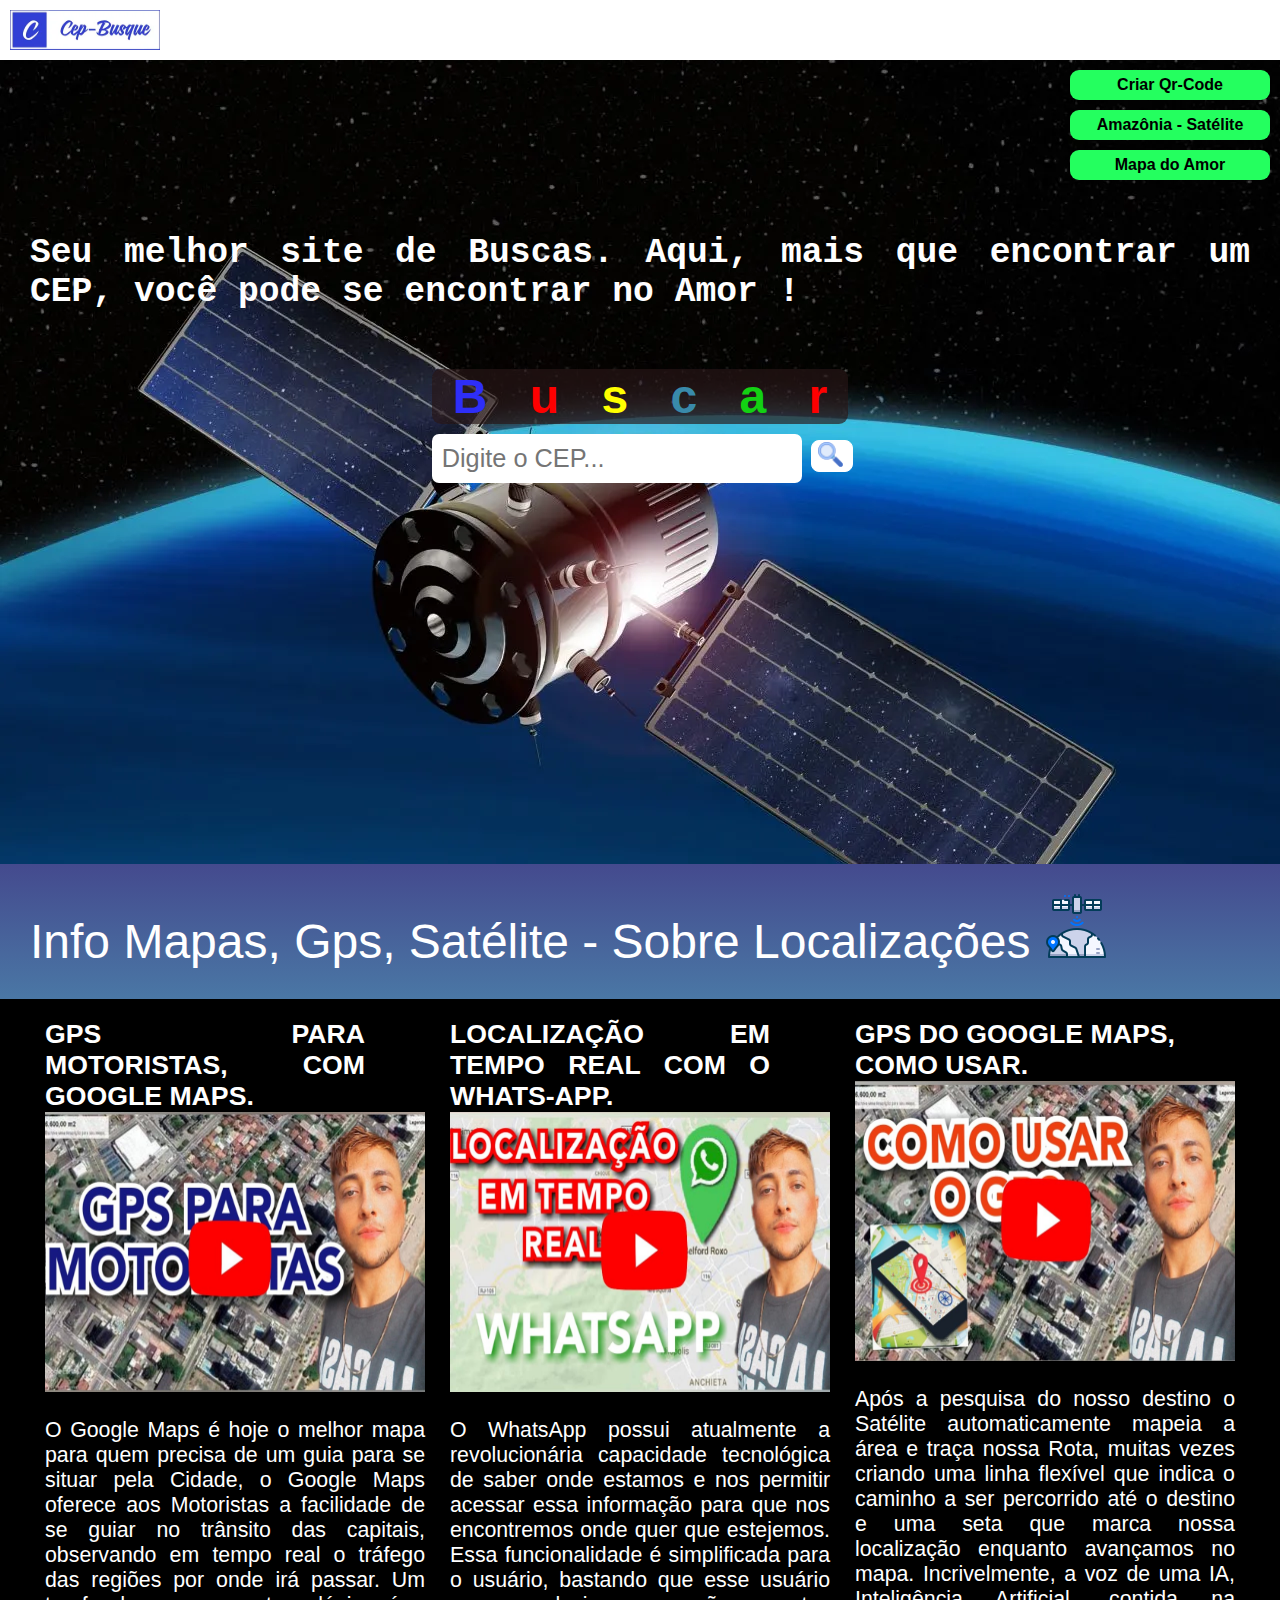
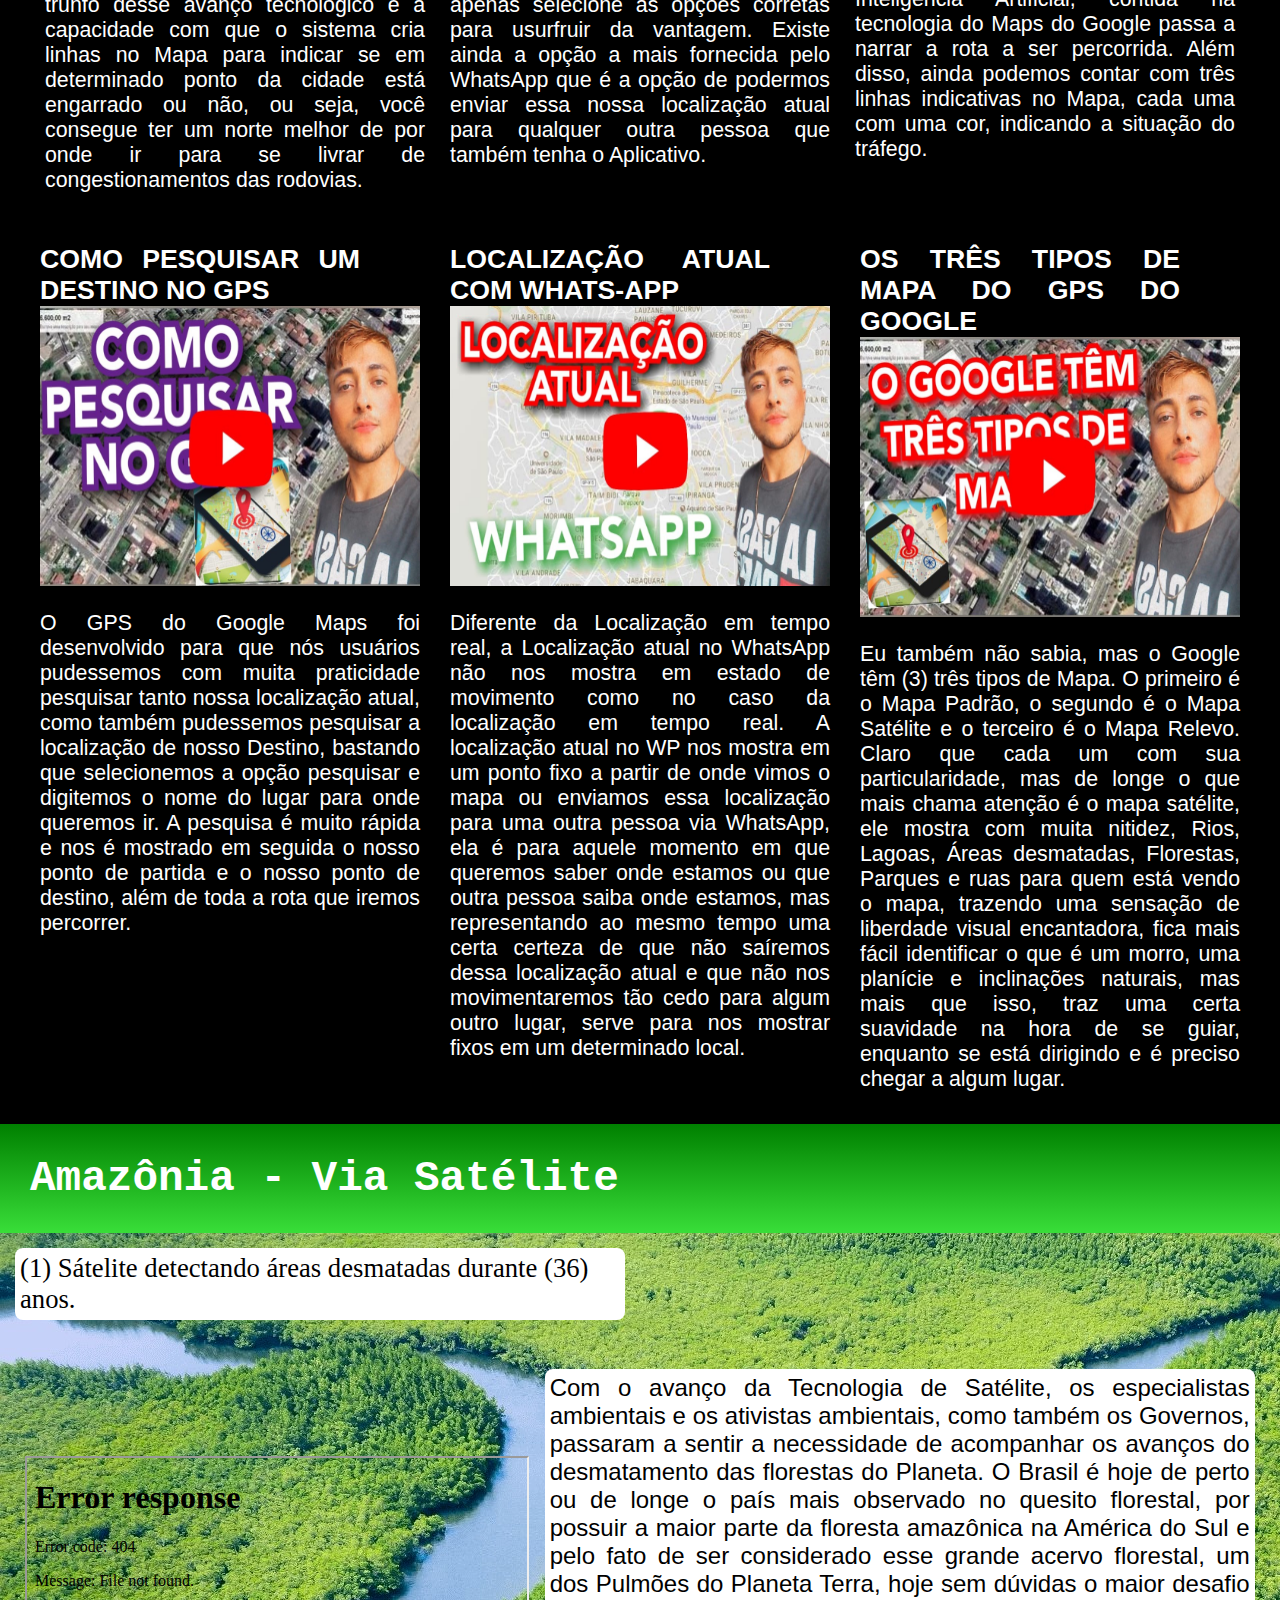
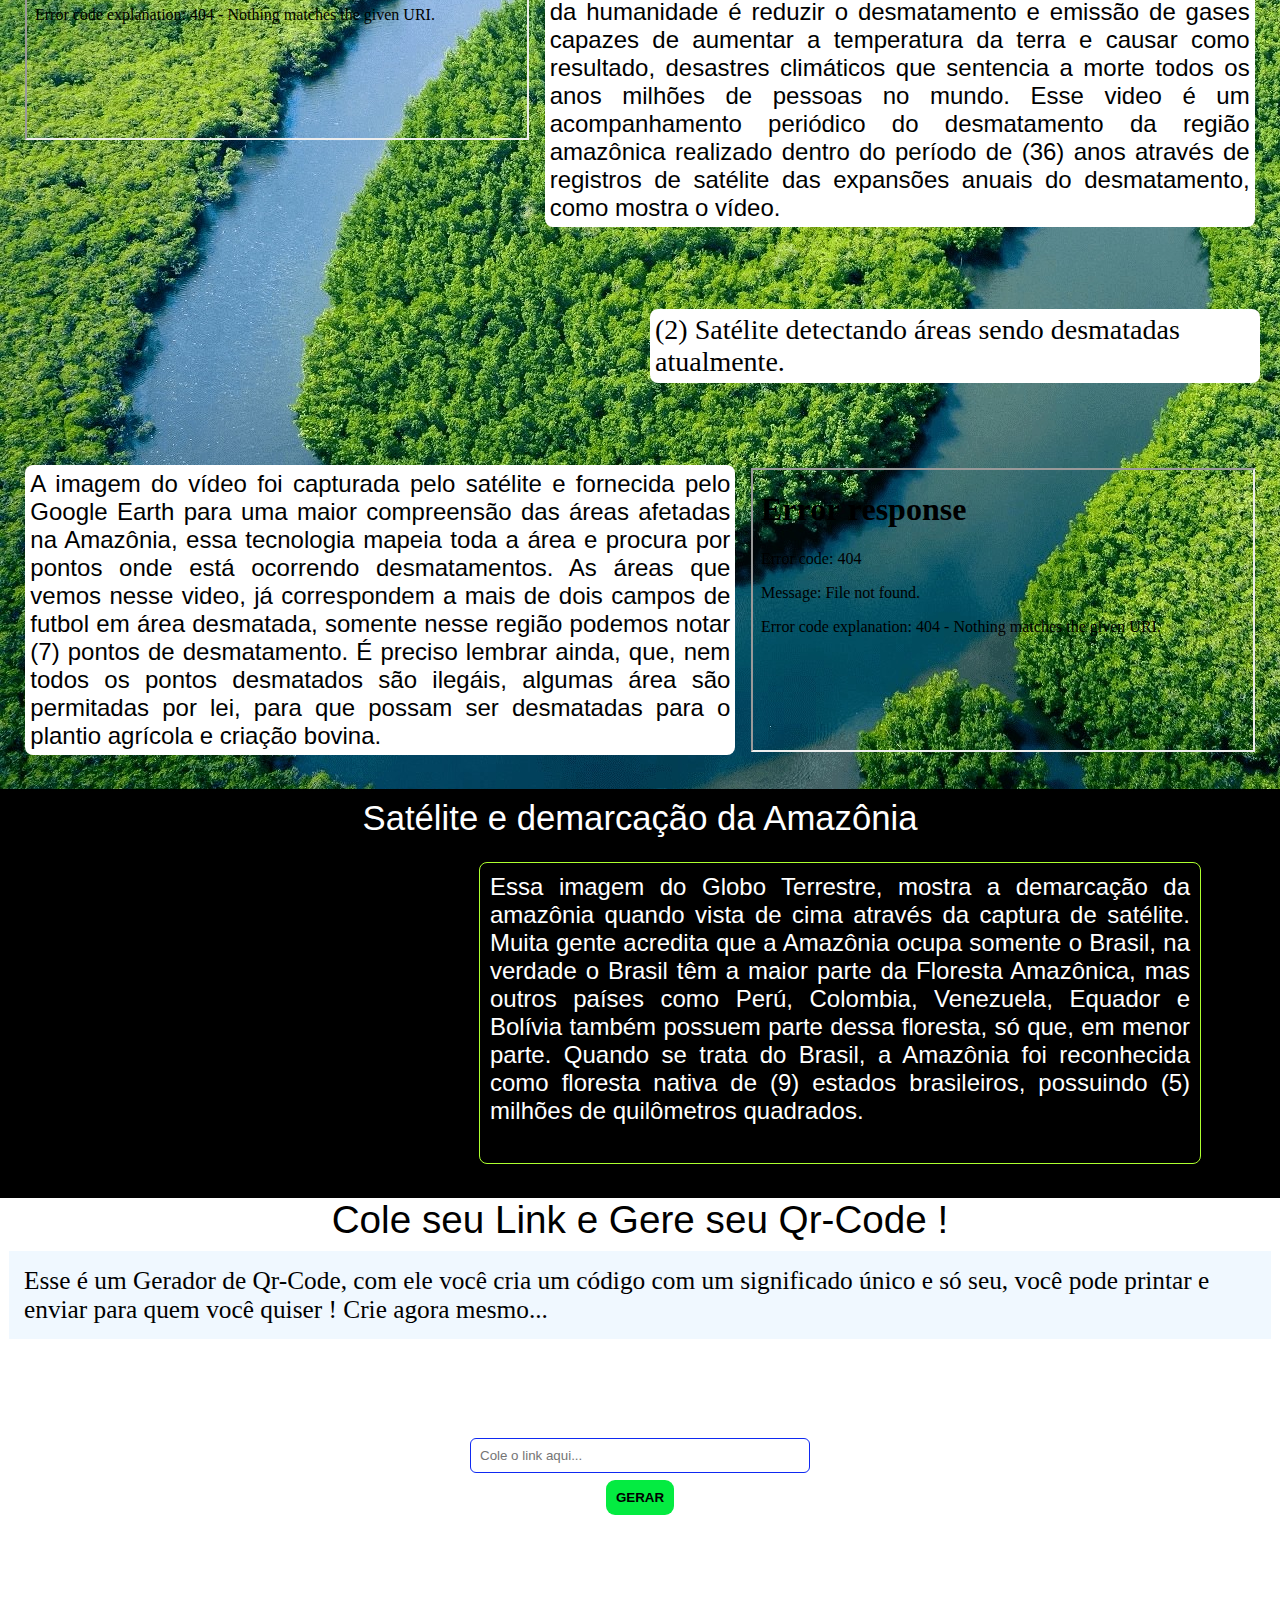
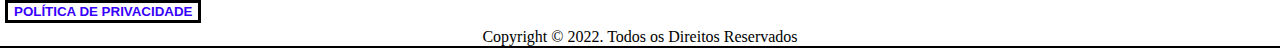
==== index.html @ 351b1d6e "commit recente" ====
<!DOCTYPE html>
<html lang="pt-BR">
<head>
    
    <meta charset="UTF-8">
    <meta http-equiv="X-UA-Compatible" content="IE=edge">
    <meta name="viewport" content="width=device-width, initial-scale=0.8">
    <link rel="stylesheet" href="./index.css">
    <title>CEP Busque | Seu Site de Buscas</title>
    <meta name="author" content="Isaque Esdras Costa" />
    <meta name="keywords" content="cep, busca cep, meu cep, amazonia, mapa, satelite, cep cidade, cep bairro, cep rua, amazonia legal, amazonia estados,  floresta amazonia, desmatamento amazonia, google earth, google maps, maps, ver cep" />
    <meta name="description" content="Mais que buscar um CEP, você pode ver áreas desmatadas da Amazônia, e até um Mapa do Amor, aqui, no melhor site de Buscas." />
    <meta name="google-site-verification" content="a8m2i7XI1zv32Q5fr5uvlLUE1ce-BG1KbUEJSp3taMA" />
    <style>
        body{
            background-image: url(./imagens/satelitemap.webp);
            padding: 0;
            margin: 0;
        }

        #article-amazonia{
            background-image: url(./imagens/amazonia.webp);
        }

    </style>

<script defer src="https://pagead2.googlesyndication.com/pagead/js/adsbygoogle.js?client=ca-pub-2440643530375744"
     crossorigin="anonymous"></script>
</head>
<body>

    
    <main id="mainPrincipal">

        
            <header id="header-pagCep"><img src="./imagens/slogan-titulo_1.webp" alt="" width="150px" height="40px"></header>
            
            

            <div id="but-criar-qr">
            <button id="but-criar-qrCode" onclick="pagQr()">Criar Qr-Code</button>
            </div>

            <div id="botao-amazonia">
                <button id="but-amazonia" onclick="butAmazonia()">Amazônia - Satélite</button>
            </div>

            <div id="mapa-do-amor">
                <button id="but-mapa-amor" onclick="mapadoamor()">Mapa do Amor</button>
            </div>

        <h1 id="tex-pag">
           Seu melhor site de Buscas. Aqui, mais que encontrar um CEP, você pode se encontrar no Amor !
        </h1>
            
        <article id="article-central">
            <section id="section-central">
   
            <div id="div-cepInput">
                <h2 id="buscar-cep"><b style="color: rgb(46, 46, 248);">B</b><b style="color: red;">u</b><b style="color: yellow;">s</b><b style="color: rgb(57, 138, 170);">c</b><b style="color: rgb(19, 209, 19);">a</b><b style="color: red;">r</b></h2>
                <input type="text" id="input-cep" placeholder="Digite o CEP...">
                <button id="but-input"> <img src="./imagens/search.png" alt="" width="25px" height="25px" loading="lazy">.</button>
            </div>
            </section>
        
        </article>
            
            <section id="section-informacoes">
            <div id="div-infoCep">

               
                
                <h3 id="logradouro" style="background-color: rgb(255, 255, 255); color: black; border-radius: 6px;"></h3>

                
                <h3 id="bairro" style="background-color: rgb(255, 255, 255); color: black; border-radius: 6px; "></h3>

                
                <h3 id="cidade" style="background-color: rgb(255, 255, 255); color: black; border-radius: 6px; "></h3>

                
                <h3 id="estado" style="background-color: rgb(255, 255, 255); color: black; border-radius: 6px;"></h3>

              
            </div>
        </section>

        
   
        <article id="article-videos">
            <header id="hearder-videos-article-videos">Info Mapas, Gps, Satélite - Sobre Localizações  <img src="./imagens/satelite.png" alt="" width="64px" height="64px" loading="lazy"></header>
            
            <section id="section-videos-parte-um">

                <div id="video-um">
                    <header style="color: white; font-size: 20pt; font-family: 'Franklin Gothic Medium', 'Arial Narrow', Arial, sans-serif; width: 320px; text-align: justify;"> <strong>GPS PARA MOTORISTAS, COM GOOGLE MAPS.</strong></header>
                    <img src="./imagens/imagemUm.webp" alt="" width="380px" height="280px" style="cursor: pointer;" id="imagem-video-um" onclick="videoUm()" loading="lazy">
                    <p id="text-video-um">O Google Maps é hoje o melhor mapa para quem precisa de um guia para se situar pela Cidade, o Google Maps
                    oferece aos Motoristas a facilidade de se guiar no trânsito das capitais, observando em tempo real o tráfego das regiões por onde irá passar. Um trunfo desse avanço tecnológico é a capacidade com que o sistema cria linhas no Mapa para indicar se em determinado ponto da cidade está engarrado ou não, ou seja,
                você consegue ter um norte melhor de por onde ir para se livrar de congestionamentos das rodovias. </p>
                </div>

                <div id="video-dois">
                    <header style="color: white; font-size: 20pt; font-family: 'Franklin Gothic Medium', 'Arial Narrow', Arial, sans-serif; width: 320px;  text-align: justify;" > <strong>LOCALIZAÇÃO EM TEMPO REAL COM O WHATS-APP.</strong></header>
                    <img src="./imagens/imagemDois.webp" alt="" width="380px" height="280px" style="cursor: pointer;" id="imagem-video-dois" onclick="videoDois()" loading="lazy" >
                    <p id="text-video-dois"> O WhatsApp possui atualmente a revolucionária capacidade tecnológica de saber onde estamos e nos permitir
                    acessar essa informação para que nos encontremos onde quer que estejemos. Essa funcionalidade é simplificada para o usuário, bastando que esse usuário apenas selecione as opções corretas para usurfruir da vantagem. Existe ainda a opção a mais fornecida pelo WhatsApp que é a opção de podermos enviar essa nossa localização atual para 
                    qualquer outra pessoa que também tenha o Aplicativo.</p>
                </div>

                <div id="video-tres">
                    <header style="color: white; font-size: 20pt; font-family: 'Franklin Gothic Medium', 'Arial Narrow', Arial, sans-serif; width: 320px;  text-align: justify;"> <strong>GPS DO GOOGLE MAPS, COMO USAR.</strong></header>
                    <img src="./imagens/imagemTres.webp" alt=""width="380px" height="280px" style="cursor: pointer;" id="imagem-video-tres" onclick="videoTres()" loading="lazy">
                    <p id="text-video-tres"> Após a pesquisa do nosso destino o Satélite automaticamente mapeia a área e traça nossa Rota, muitas vezes criando uma linha flexível
                         que indica o caminho a ser percorrido até o destino e uma seta que marca nossa localização enquanto avançamos no mapa. Incrivelmente, a voz de uma IA, Inteligência Artificial, contida na tecnologia do Maps do Google passa a narrar a rota a ser percorrida. Além disso, ainda podemos contar com três linhas
                         indicativas no Mapa, cada uma com uma cor, indicando a situação do tráfego. </p>
                </div>

            </section>

            <section id="section-videos-parte-dois">

                <div id="video-um-parte-dois">
                    <header style="color: white; font-size: 20pt; font-family: 'Franklin Gothic Medium', 'Arial Narrow', Arial, sans-serif; width: 320px;  text-align: justify;"> <strong>COMO PESQUISAR UM DESTINO NO GPS</strong></header>
                    <img src="./imagens/imagemQuatro.webp" alt="" width="380px" height="280px" style="cursor: pointer;" id="imagem-video-quatro" onclick="videoQuatro()" loading="lazy">
                    <p id="text-video-quatro">O GPS do Google Maps foi desenvolvido para que nós usuários pudessemos com muita praticidade pesquisar tanto nossa localização atual, como também pudessemos pesquisar
                     a localização de nosso Destino, bastando que selecionemos a opção pesquisar e digitemos o nome do lugar para onde queremos ir. A pesquisa é muito rápida e nos é mostrado em seguida o nosso ponto de partida e o nosso ponto de destino, além de toda a rota que iremos percorrer.</p>
                </div>

                <div id="video-dois-parte-dois">
                    <header style="color: white; font-size: 20pt; font-family: 'Franklin Gothic Medium', 'Arial Narrow', Arial, sans-serif; width: 320px;  text-align: justify;" onclick="videoCinco()"> <strong>LOCALIZAÇÃO ATUAL COM WHATS-APP</strong></header>
                    <img src="./imagens/imagemCinco.webp" alt="" width="380px" height="280px" style="cursor: pointer;" id="imagem-video-cinco" onclick="videoCinco()" loading="lazy">
                    <p id="text-video-cinco">Diferente da Localização em tempo real, a Localização atual no WhatsApp não nos mostra em estado de movimento como no caso da localização em tempo real. A localização 
                        atual no WP nos mostra em um ponto fixo a partir de onde vimos o mapa ou enviamos essa localização para uma outra pessoa via WhatsApp, ela é para aquele momento em que queremos saber onde estamos ou que outra pessoa saiba onde estamos, mas representando ao mesmo tempo uma certa certeza de que não saíremos dessa localização atual e que não nos movimentaremos 
                        tão cedo para algum outro lugar, serve para nos mostrar fixos em um determinado local. </p>
                </div>

                <div id="video-tres-parte-dois">
                    <header style="color: white; font-size: 20pt; font-family: 'Franklin Gothic Medium', 'Arial Narrow', Arial, sans-serif; width: 320px;  text-align: justify;"><strong>OS TRÊS TIPOS DE MAPA DO GPS DO GOOGLE</strong></header>
                    <img src="./imagens/imagemSeis.webp" alt="" width="380px" height="280px" style="cursor: pointer;" id="imagem-video-seis" onclick="videoSeis()" loading="lazy">
                    <p id="text-video-seis">Eu também não sabia, mas o Google têm (3) três tipos de Mapa. O primeiro é o Mapa Padrão, o segundo é o Mapa Satélite e o terceiro é o Mapa Relevo. Claro que cada um com
                    sua particularidade, mas de longe o que mais chama atenção é o mapa satélite, ele mostra com muita nitidez, Rios, Lagoas, Áreas desmatadas, Florestas, Parques e ruas para quem está vendo o mapa, trazendo uma sensação de liberdade visual encantadora, fica mais fácil identificar o que é um morro, uma planície e inclinações naturais, mas mais que isso, 
                    traz uma certa suavidade na hora de se guiar, enquanto  se está dirigindo e é preciso chegar a algum lugar.</p>
                </div>

            </section>

        </article>

        <article id="article-amazonia">
            <header style="color: white;" id="header-amazonia"> <strong>Amazônia - Via Satélite</strong></header>
            
            <section id="section-amazonia-um">
                <header id="header-amazonia-um">(1) Sátelite detectando áreas desmatadas durante (36) anos.</header>
                <div id="div-amazonia-um">
                    
                    <iframe src="./imagens/videodesmatamentoum.mp4" frameborder="20" title="iframeUm" width="500px" height="280px"></iframe>
                    <p id="paragrafo-amazonia-um">Com o avanço da Tecnologia de Satélite, os especialistas ambientais e os ativistas ambientais, como também os Governos, passaram a sentir a necessidade de acompanhar os avanços do desmatamento das florestas do Planeta. O Brasil é hoje de perto ou de longe o país mais observado no quesito florestal, por possuir a maior parte da floresta amazônica
                    na América do Sul e pelo fato de ser considerado esse grande acervo florestal, um dos Pulmões do Planeta Terra, hoje sem dúvidas o maior desafio da humanidade é reduzir o desmatamento e emissão de gases capazes de aumentar a temperatura da terra e causar como resultado, desastres climáticos que sentencia a morte todos os anos milhões de pessoas no mundo. Esse video é um 
                    acompanhamento periódico do desmatamento da região amazônica realizado dentro do período de (36) anos através de registros de satélite das expansões anuais do desmatamento, como mostra o vídeo.
                    </p>
                </div>
                <header id="header-amazonia-dois"> <p id="header-interno-pdois">(2) Satélite detectando áreas sendo desmatadas atualmente.</p></header>
                <div id="div-amazonia-dois">
                    <p id="paragrafo-amazonia-dois">A imagem do vídeo foi capturada pelo satélite e fornecida pelo Google Earth para uma maior compreensão das áreas afetadas na Amazônia, essa tecnologia mapeia toda a área e procura por pontos onde está ocorrendo desmatamentos. As áreas que vemos nesse video, já correspondem a mais de dois campos de futbol em área desmatada, somente nesse região podemos
                    notar (7) pontos de desmatamento. É preciso lembrar ainda, que, nem todos os pontos desmatados são ilegáis, algumas área são permitadas por lei, para que possam ser desmatadas para o plantio agrícola e criação bovina.
                    </p>
                    <iframe src="./imagens/amazoniadois.mp4" frameborder="20" title="iframeDois" width="500px" height="280px"></iframe>
                </div>
                
                <div id="div-amazonia-demarcacao">
                    <header id="header-demarcacao-um">Satélite e demarcação da Amazônia</header>
                    <div id="item-demarcacao-amazonia">
                    <img src="./imagens/demarcacao.webp" alt="" srcset="" width="400px" height="350px" loading="lazy">
                    <p id="paragrafo-amazonia-demarcacao">Essa imagem do Globo Terrestre, mostra a demarcação da amazônia quando vista de cima através da captura de satélite. Muita gente acredita que a Amazônia ocupa somente o Brasil, na verdade o Brasil têm a maior parte da Floresta Amazônica, mas outros países como Perú, Colombia, Venezuela, Equador e Bolívia também possuem parte dessa floresta, 
                    só que, em menor parte. Quando se trata do Brasil, a Amazônia foi reconhecida como floresta nativa de (9) estados brasileiros, possuindo (5) milhões de quilômetros quadrados.  </p>
                    </div>
                </div>

            </section>

        </article>

        <article id="article-qr-centra">

          
            <section id="section-qr">
                <header id="header-qr">Cole seu Link e Gere seu Qr-Code !</header>
            </section>

            <aside id="aside-qr-code">
                Esse é um Gerador de Qr-Code, com ele você cria um código com um significado único
                e só seu, você pode printar e enviar para quem você quiser ! Crie agora mesmo...
            </aside>

            <section id="section-qr-central">
                <img src="" alt="" id="qr-code-image">
                <input type="text" id="input-qr" placeholder="Cole o link aqui...">
                <button id="but-qr-code" onclick="gerarQr()">GERAR</button>
            </section>
            
            <button id="lgpd" onclick="lgpd()">POLÍTICA DE PRIVACIDADE</button>
            <footer id="footer-pag">Copyright © 2022. Todos os Direitos Reservados</footer>
        </article>

    </main>

    <script defer src="./index.js"></script>

</body>
</html>
---- index.css ----
#section-central{
    display: flex;
    justify-content: space-evenly;
}

#article-central{
    width: 100%;
    height: 50vh;
}

#nome-pag{
    font-family: 'Trebuchet MS', 'Lucida Sans Unicode', 'Lucida Grande', 'Lucida Sans', Arial, sans-serif;
}

#input-cep{
    
   
    border: none;
    border-radius: 7px;
    padding: 10px;
    width: 350px;
    outline: none;
    font-size: 19pt;
    margin: 5px;
    margin-top: 5px;
}

#but-input{
    background-color: rgb(255, 255, 255);
    border-radius: 8px;
    border: 1px solid white;
    color: rgb(255, 255, 255);
    cursor: pointer;
    transition: 2s;
}

#but-input:hover{
    transform: scale(1.6);
}

#but-criar-qr{
    display:flex;
    justify-content: end;
    margin: 10px;
}

#but-criar-qrCode{
    background-color: #24ff5f;
    color: rgb(0, 0, 0);
    border-radius: 9px;
    border: none;
    padding: 6px;
    font-family: 'Segoe UI', Tahoma, Geneva, Verdana, sans-serif;
    font-weight: bolder;
    cursor: pointer;
    font-size: 12pt;
    width: 200px;
}

#but-criar-qrCode:hover{
    background-color: #04eb41;
}

#mapa-do-amor{
    display:flex;
    justify-content: end;
    margin: 10px;
}

#but-mapa-amor{
    background-color: #24ff5f;
    color: rgb(0, 0, 0);
    border-radius: 9px;
    border: none;
    padding: 6px;
    font-family: monospace;
    font-weight: bolder;
    cursor: pointer;
    width: 200px;
    font-family: 'Segoe UI', Tahoma, Geneva, Verdana, sans-serif;
    font-size: 12pt;

}



#header-pagCep{
    background-color: rgb(255, 255, 255);
    padding: 10px;
    display: flex;
    margin: 0%;
    color: rgb(69, 69, 198);
    font-family: Arial, Helvetica, sans-serif;
    font-size: 20pt;
}

#tex-pag{
    font-family: monospace;
    font-size: 26pt;
    color: white;
    padding: 30px;
    animation: titulo 2s;
    text-align: left;
    text-align: justify;
}

#div-infoCep{
    display: flex;
    justify-content: space-evenly;
    text-align: left;
    color: white;
    font-size: 16pt;
}

@keyframes titulo {
    from{
        transform: rotateX(90deg) ;
    }to{
        transform: rotate(0deg) ;
    }
}


#buscar-cep{
    padding: 0px;
    color: white;
    background-color: rgba(40, 22, 22, 0.671);
    border-radius: 9px;
    display: flex;
    justify-content: space-around;
    font-size: 36pt;
    margin: 5px;
    font-family: 'Trebuchet MS', 'Lucida Sans Unicode', 'Lucida Grande', 'Lucida Sans', Arial, sans-serif;
}

h3{
    font-family: 'Lucida Sans', 'Lucida Sans Regular', 'Lucida Grande', 'Lucida Sans Unicode', Geneva, Verdana, sans-serif;
}



    
@media screen and (max-width:680px) {


    #mapinha-no-header{
        width: 60px;
        height: 60px;
    }

    #input-cep{
        padding: 0;
        width: 320px;
        padding: 10px;
    }

    body{
        padding: 0%;
        margin: 0%;
        width: auto;
    }

    #div-infoCep{
        display: flex;
        flex-direction: column;
        flex-wrap:wrap;
        justify-items: center;
        justify-content: center;
        padding: 10px;
        align-items: center;
        font-size: 16pt;
    }

    #nome-pag{
       font-size: 18pt;
       display: block;
       font-family: 'Trebuchet MS', 'Lucida Sans Unicode', 'Lucida Grande', 'Lucida Sans', Arial, sans-serif;
       font-size: 25pt;
    }

    #article-central{
        height: 16vh;
    }
}


#article-qr-centra{
    height: 50%;
    background-color:white;
}

body{
    background-color: #000000;
}

#header-qr{
    font-size: 29pt;
    font-family: 'Gill Sans', 'Gill Sans MT', Calibri, 'Trebuchet MS', sans-serif;
    display: flex;
    flex-direction: row;
    flex-wrap: wrap;
    justify-content: center;
    background-color:white;
    color: black;
}

#section-qr-central{
    display: flex;
    flex-direction: column;
    flex-wrap: wrap;
    justify-content: center;
    justify-items: center;
    align-items: center;
    padding: 80px;
}

#but-qr-code{
    margin-top: 7px;
    border: none;
    background-color: #04eb41;
    color: rgb(0, 0, 0);
    border-radius: 9px;
    padding: 10px;
    font-weight: bold;
    cursor: pointer;
}

#but-qr-code:hover{
    background: #8EE53F	;
}

#input-qr{
    width: 320px;
    border: 1px solid rgb(15, 41, 242);
    padding: 9px;
    border-radius: 6px;
    outline: none;
    margin-top: 10px;
}


#lgpd{
    color: rgb(55, 0, 254);
    margin: 5px;
    font-family: 'Lucida Sans', 'Lucida Sans Regular', 'Lucida Grande', 'Lucida Sans Unicode', Geneva, Verdana, sans-serif;
    background-color: rgb(255, 255, 255);
    font-weight: bolder;
    border: 3px solid black;
    cursor: pointer;
}

#aside-qr-code{

  color: rgb(0, 0, 0);
  padding: 15px;
  margin: 9px;
  font-size: 19pt;
  background-color: aliceblue;
}


#footer-pag{
    text-align: center;
}


@media screen and (max-width:680px) {
    
    #input-qr{
        width: 250px;
        padding: 10px;
        
    }

    #header-qr{
        font-size: 21pt;
        background-color: white;
        color: black;
    }

    #article-qr-centra{
        width: 100%;
        margin: 0%;
        height: 100%;
        display: flex;
        flex-direction: column;
        flex-wrap: nowrap;
        justify-content: center;
        justify-items: center;
        align-items: center;
        
    }
    
}

#map{
    height: 220px;
    width: 100%;
    
}

#longlati{
    color: white;
    margin: 10px;
    padding: 5px;
}

#section-videos-parte-um{
    display: flex;
    flex-direction: row;
    flex-wrap: wrap;
    justify-content: space-evenly;
    padding: 20px;
}

#article-videos{
    background-color: black;
}

#section-videos-parte-dois{
    display: flex;
    flex-direction: row;
    flex-wrap: wrap;
    justify-content: space-evenly;
    padding: 10px;
}


#article-amazonia{
    background-color: black;
}

#header-amazonia{
    font-size: 26pt;
    font-family: 'Times New Roman', Times, serif;
    padding: 30px;
}
   
#header-amazonia{
    font-size: 32pt;
    background: linear-gradient(green, rgb(57, 222, 57));
    font-family: 'Courier New', Courier, monospace;
}

#div-amazonia-um{
    display: flex;
    flex-direction: row;
    flex-wrap: wrap;
    align-items: center;
    text-align: center;
    justify-content: space-evenly;
    padding: 10px;
    font-family: 'Lucida Sans', 'Lucida Sans Regular', 'Lucida Grande', 'Lucida Sans Unicode', Geneva, Verdana, sans-serif;
    font-size: 18pt;
}

#article-amazonia{
    background: linear-gradient( rgb(57, 222, 57), white);
}

#paragrafo-amazonia-um{
    width: 700px;
    text-align: justify;
    background-color: white;
    border-radius: 8px;
    padding: 5px;
}




@media screen and (max-width:680){
    #div-amazonia-um{
        width: 320px;
        display: flex;
        flex-direction: column;
        flex-wrap: wrap;
    }

    #div-amazonia-um{
        width: 400px;
        text-align: justify;
    }
}

#paragrafo-amazonia-dois{
    background-color: white;
    border-radius: 8px;
    width: 700px;
    padding: 5px;
    text-align: justify;
}

#div-amazonia-dois{
    display: flex;
    flex-direction: row;
    flex-wrap: wrap;
    align-items: center;
    text-align: center;
    justify-content: space-evenly;
    padding: 10px;
    font-family: 'Lucida Sans', 'Lucida Sans Regular', 'Lucida Grande', 'Lucida Sans Unicode', Geneva, Verdana, sans-serif;
    font-size: 18pt;

}

#div-amazonia-demarcacao{
    display: flex;
    flex-direction: row;
    flex-wrap: wrap;
    justify-content: space-evenly;
    background-color: black;
    color: white;
    font-family: 'Lucida Sans', 'Lucida Sans Regular', 'Lucida Grande', 'Lucida Sans Unicode', Geneva, Verdana, sans-serif;
    padding: 10px;
    
}

#header-demarcacao-amazonia{
    font-size: 20pt;
    width: 400px;
}

#item-demarcacao-amazonia{
    display: flex;
    flex-direction: row;
    flex-wrap: wrap;

}

#paragrafo-amazonia-demarcacao{
    width: 700px;
    text-align: justify;
    font-size: 18pt;
    border: 1px solid greenyellow;
    border-radius: 8px;
    padding: 10px;
}


#header-amazonia-um{
    background-color: white;
    color: rgb(0, 0, 0);
    margin-top: 15px;
    width: 600px;
    border-radius: 8px;
    font-size: 20pt;
    margin: 15px;
    padding: 5px;
    display: flex;
    flex-direction: row;
    flex-wrap: wrap
    
}

#header-amazonia-dois{
    
    margin-top: 15px;
    border-radius: 8px;
    font-size: 20pt;
    margin: 15px;
    padding: 5px;
    display: flex;
    flex-direction: row;
    flex-wrap: wrap;
    justify-content: flex-end;
    font-size: 20pt;
}

#header-interno-pdois{
    background-color: white;
    padding: 5px;
    border-radius: 8px;
    width: 600px;
    font-size: 21pt;
}

#header-demarcacao-um{
    font-size: 26pt;
    margin: 0;
    padding: 0;
}

#botao-amazonia{
    display:flex;
    justify-content: end;
    margin: 10px;
}

#but-amazonia{
    background-color: #24ff5f;
    color: rgb(0, 0, 0);
    border-radius: 9px;
    border: none;
    padding: 6px;
    font-family: monospace;
    font-weight: bolder;
    cursor: pointer;
    width: 200px;
    font-family: 'Segoe UI', Tahoma, Geneva, Verdana, sans-serif;
    font-size: 12pt;
}

#but-amazonia:hover{
    background-color: #04eb41;
}

#text-video-um{
    display: flex;
    flex-wrap: wrap;
    justify-content: center;
    justify-items: center;
    align-items: center;
    width: 380px;
    color: white;
    font-size: 16pt;
    text-align: justify;
    font-family: 'Lucida Sans', 'Lucida Sans Regular', 'Lucida Grande', 'Lucida Sans Unicode', Geneva, Verdana, sans-serif;
}

#text-video-dois{
    display: flex;
    flex-wrap: wrap;
    justify-content: center;
    justify-items: center;
    align-items: center;
    width: 380px;
    color: white;
    font-size: 16pt;
    text-align: justify;
    font-family: 'Lucida Sans', 'Lucida Sans Regular', 'Lucida Grande', 'Lucida Sans Unicode', Geneva, Verdana, sans-serif;
}

#text-video-tres{
    display: flex;
    flex-wrap: wrap;
    justify-content: center;
    justify-items: center;
    align-items: center;
    width: 380px;
    color: white;
    font-size: 16pt;
    text-align: justify;
    font-family: 'Lucida Sans', 'Lucida Sans Regular', 'Lucida Grande', 'Lucida Sans Unicode', Geneva, Verdana, sans-serif;
}

#text-video-quatro{
    display: flex;
    flex-wrap: wrap;
    justify-content: center;
    justify-items: center;
    align-items: center;
    width: 380px;
    color: white;
    font-size: 16pt;
    text-align: justify;
    font-family: 'Lucida Sans', 'Lucida Sans Regular', 'Lucida Grande', 'Lucida Sans Unicode', Geneva, Verdana, sans-serif;
}

#text-video-cinco{
    display: flex;
    flex-wrap: wrap;
    justify-content: center;
    justify-items: center;
    align-items: center;
    width: 380px;
    color: white;
    font-size: 16pt;
    text-align: justify;
    font-family: 'Lucida Sans', 'Lucida Sans Regular', 'Lucida Grande', 'Lucida Sans Unicode', Geneva, Verdana, sans-serif;
}

#text-video-seis{
    display: flex;
    flex-wrap: wrap;
    justify-content: center;
    justify-items: center;
    align-items: center;
    width: 380px;
    color: white;
    font-size: 16pt;
    text-align: justify;
    font-family: 'Lucida Sans', 'Lucida Sans Regular', 'Lucida Grande', 'Lucida Sans Unicode', Geneva, Verdana, sans-serif;
}

#hearder-videos-article-videos{
    color: white;
    font-size: 36pt;
    background: linear-gradient(rgb(68, 74, 142), rgb(74, 119, 165));
    padding: 30px;
    font-family: 'Trebuchet MS', 'Lucida Sans Unicode', 'Lucida Grande', 'Lucida Sans', Arial, sans-serif;
}

@media screen and (max-width:680px) {
    #paragrafo-amazonia-demarcacao{
        width: 400px;
    }

    #header-amazonia-um{
        width: 380px;
        display: flex;
        flex-direction: row;
        flex-wrap: wrap;
        font-size: 22pt;
      
    }

    #header-interno-pdois{
        width: 380px;
        display: flex;
        flex-direction: row;
        flex-wrap: wrap;
        font-size: 22pt;
        margin: 0;
        padding: 0;
    }

    #div-amazonia-demarcacao{
       margin-top: 10px;
    }

    #item-demarcacao-amazonia{
        display: flex;
        justify-content: center;
        align-items: center;
    }

    #imagem-video-um{
        width: 100%;
        height: auto;
    }

    #imagem-video-dois{
        width: 100%;
        height: auto;
    }

    #imagem-video-tres{
        width: 100%;
        height: auto;
    }

    #imagem-video-quatro{
        width: 100%;
        height: auto;
    }

    #imagem-video-cinco{
        width: 100%;
        height: auto;
    }

    #imagem-video-seis{
        width: 100%;
        height: auto;
    }


    #text-video-um{
        display: flex;
        flex-wrap: wrap;
        justify-content: center;
        justify-items: center;
        align-items: center;
        width: 100%;
        height: auto;
        color: white;
        font-size: 18pt;
        text-align: justify;
        font-family: 'Lucida Sans', 'Lucida Sans Regular', 'Lucida Grande', 'Lucida Sans Unicode', Geneva, Verdana, sans-serif;
    }

    #text-video-dois{
        display: flex;
        flex-wrap: wrap;
        justify-content: center;
        justify-items: center;
        align-items: center;
        width: 100%;
        height: auto;
        color: white;
        font-size: 18pt;
        text-align: justify;
        font-family: 'Lucida Sans', 'Lucida Sans Regular', 'Lucida Grande', 'Lucida Sans Unicode', Geneva, Verdana, sans-serif;
    }
    
    #text-video-tres{
        display: flex;
        flex-wrap: wrap;
        justify-content: center;
        justify-items: center;
        align-items: center;
        width: 100%;
        height: auto;
        color: white;
        font-size: 18pt;
        text-align: justify;
        font-family: 'Lucida Sans', 'Lucida Sans Regular', 'Lucida Grande', 'Lucida Sans Unicode', Geneva, Verdana, sans-serif;
    }
    
    #text-video-quatro{
        display: flex;
        flex-wrap: wrap;
        justify-content: center;
        justify-items: center;
        align-items: center;
        width: 100%;
        height: auto;
        color: white;
        font-size: 18pt;
        text-align: justify;
        font-family: 'Lucida Sans', 'Lucida Sans Regular', 'Lucida Grande', 'Lucida Sans Unicode', Geneva, Verdana, sans-serif;
    }
    
    #text-video-cinco{
        display: flex;
        flex-wrap: wrap;
        justify-content: center;
        justify-items: center;
        align-items: center;
        width: 100%;
        height: auto;
        color: white;
        font-size: 18pt;
        text-align: justify;
        font-family: 'Lucida Sans', 'Lucida Sans Regular', 'Lucida Grande', 'Lucida Sans Unicode', Geneva, Verdana, sans-serif;
    }
    
    #text-video-seis{
        display: flex;
        flex-wrap: wrap;
        justify-content: center;
        justify-items: center;
        align-items: center;
        width: 100%;
        height: auto;
        color: white;
        font-size: 18pt;
        text-align: justify;
        font-family: 'Lucida Sans', 'Lucida Sans Regular', 'Lucida Grande', 'Lucida Sans Unicode', Geneva, Verdana, sans-serif;
    }

    #hearder-videos-article-videos{
        text-align: justify;
        background: linear-gradient(rgb(38, 61, 154), rgb(29, 61, 108));
    }

    


}
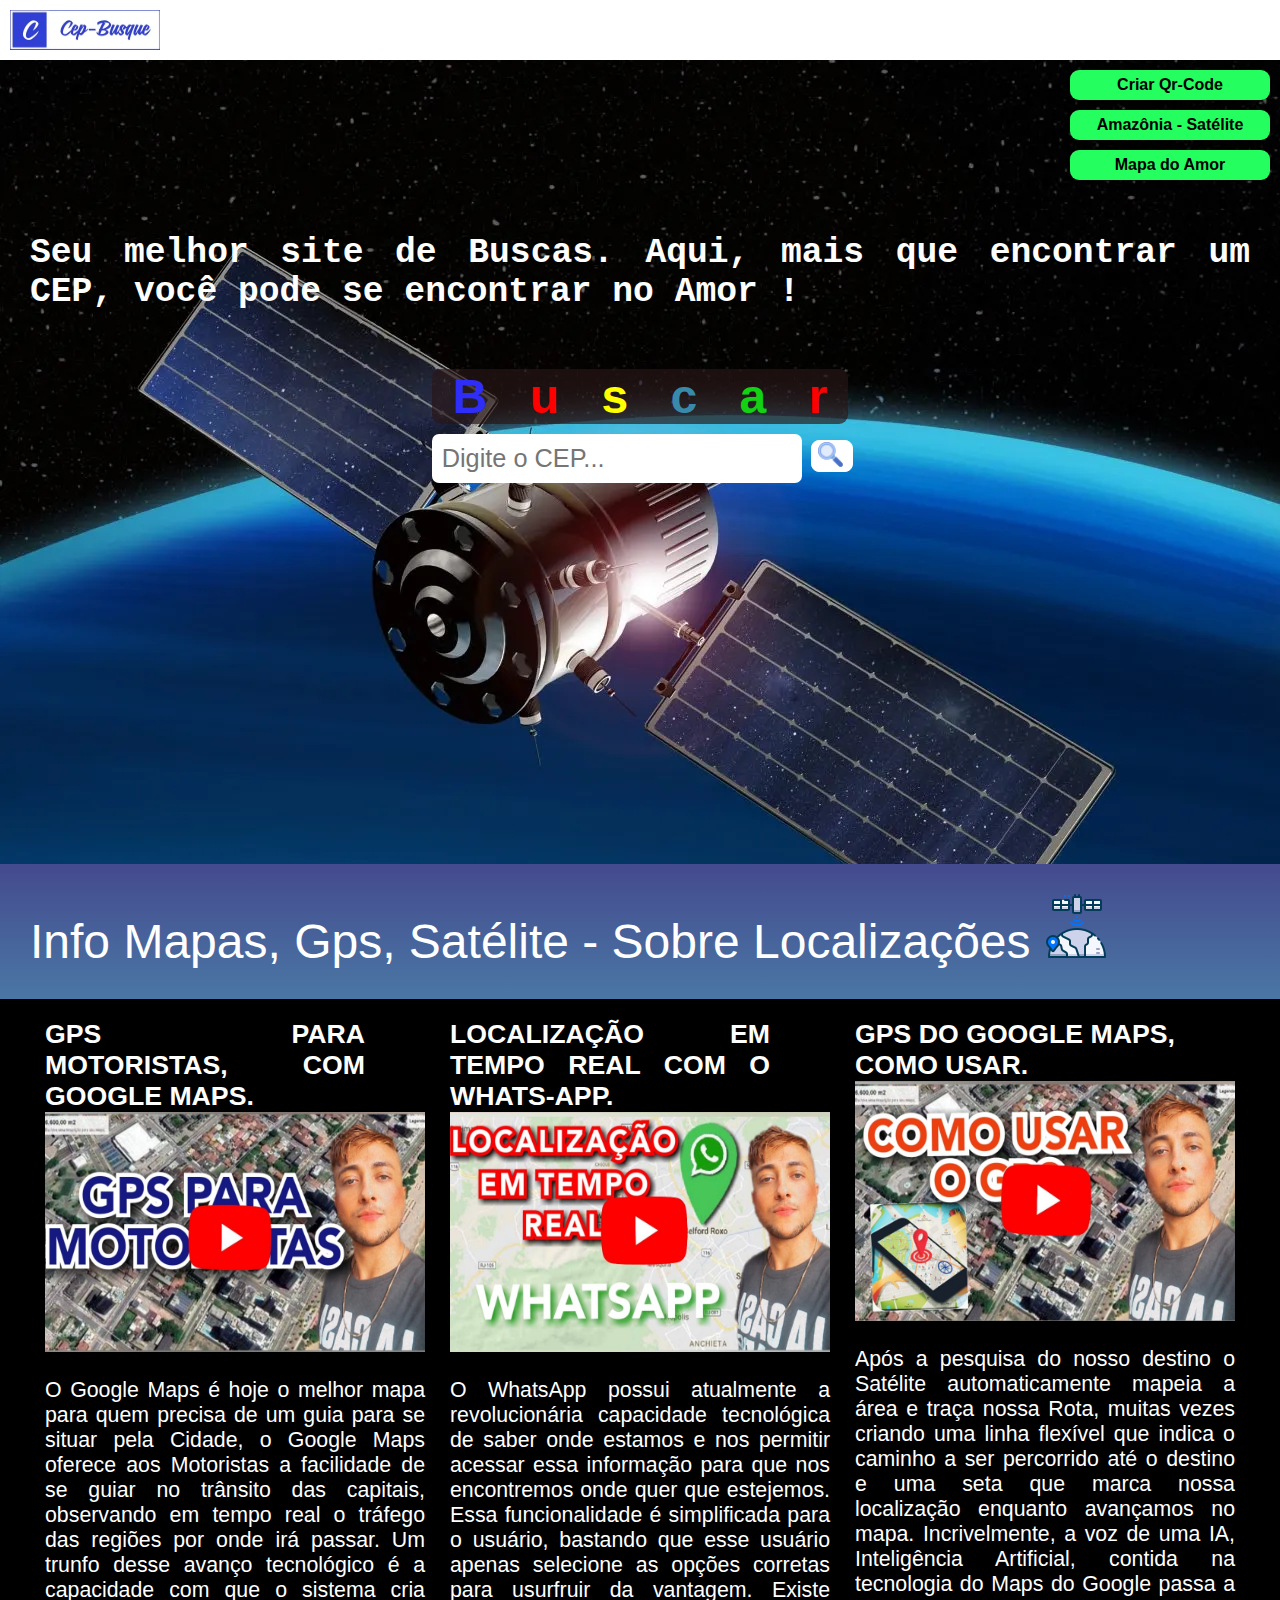
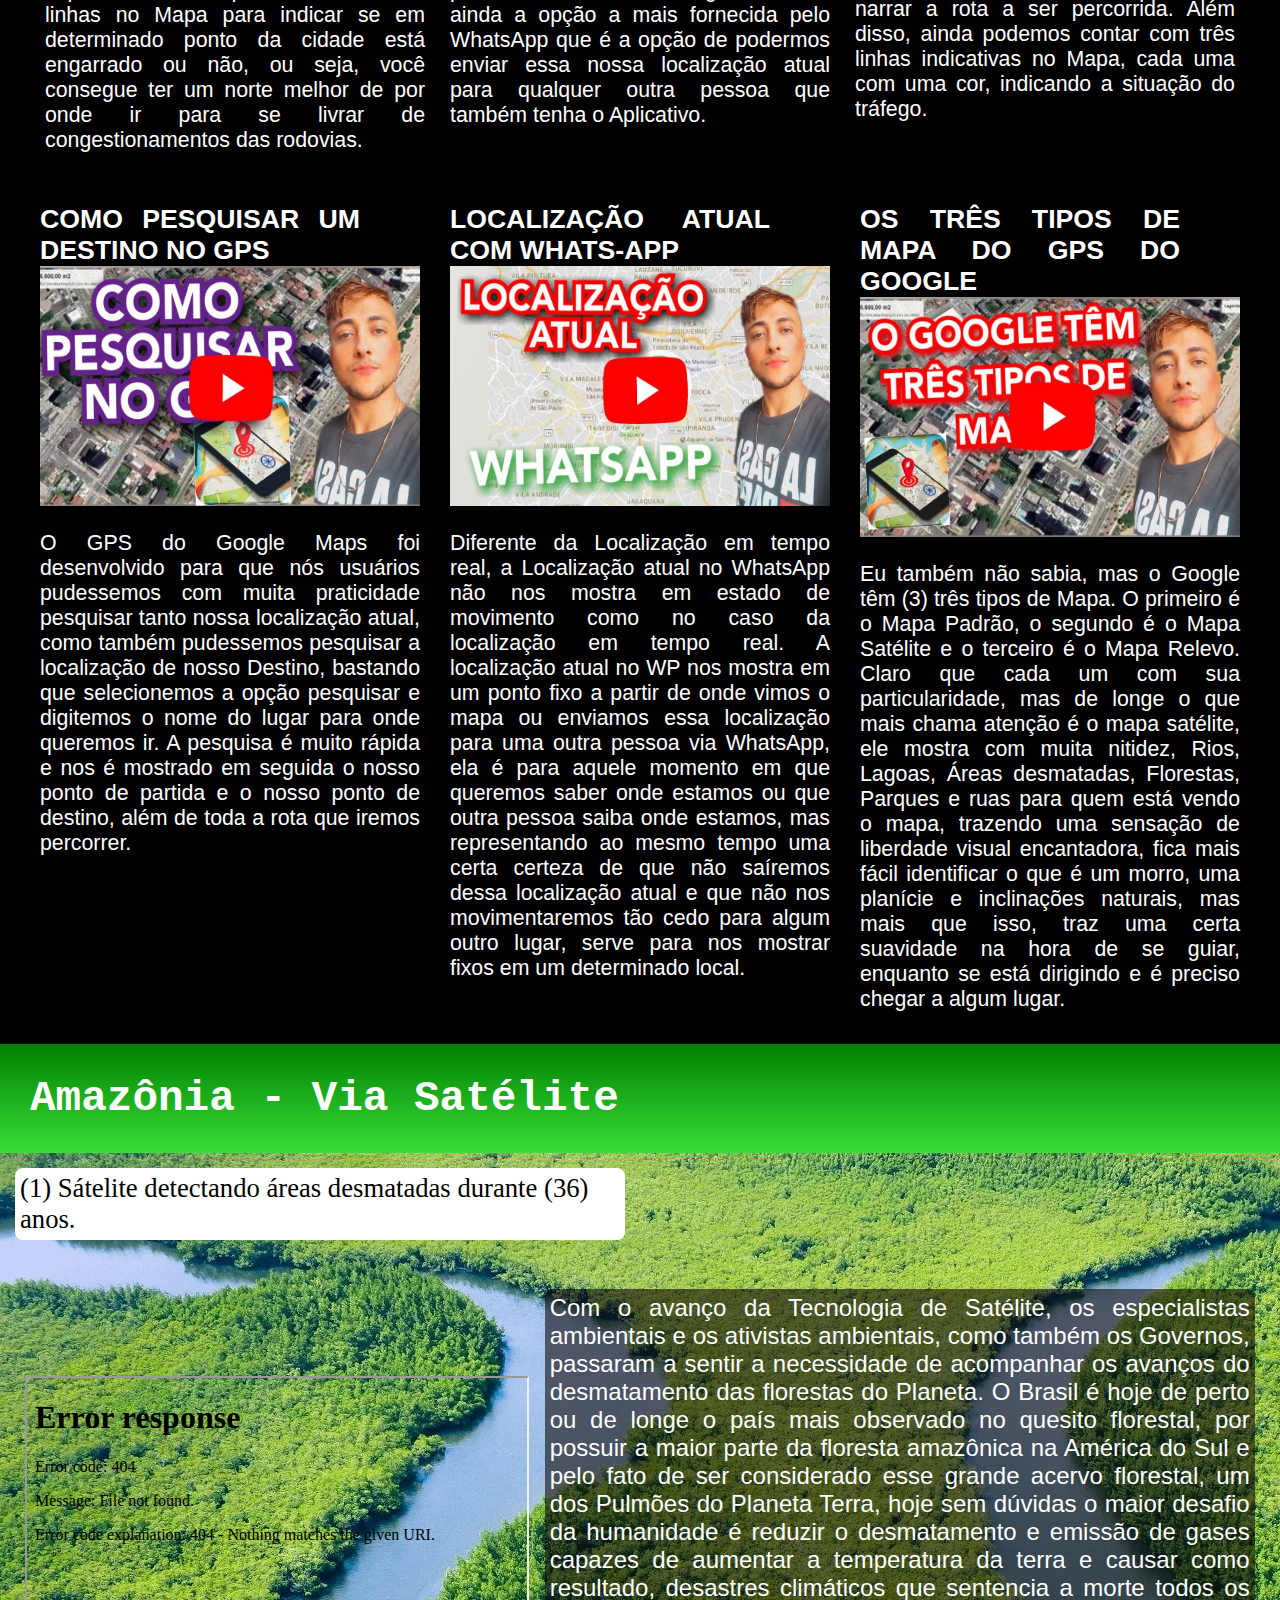
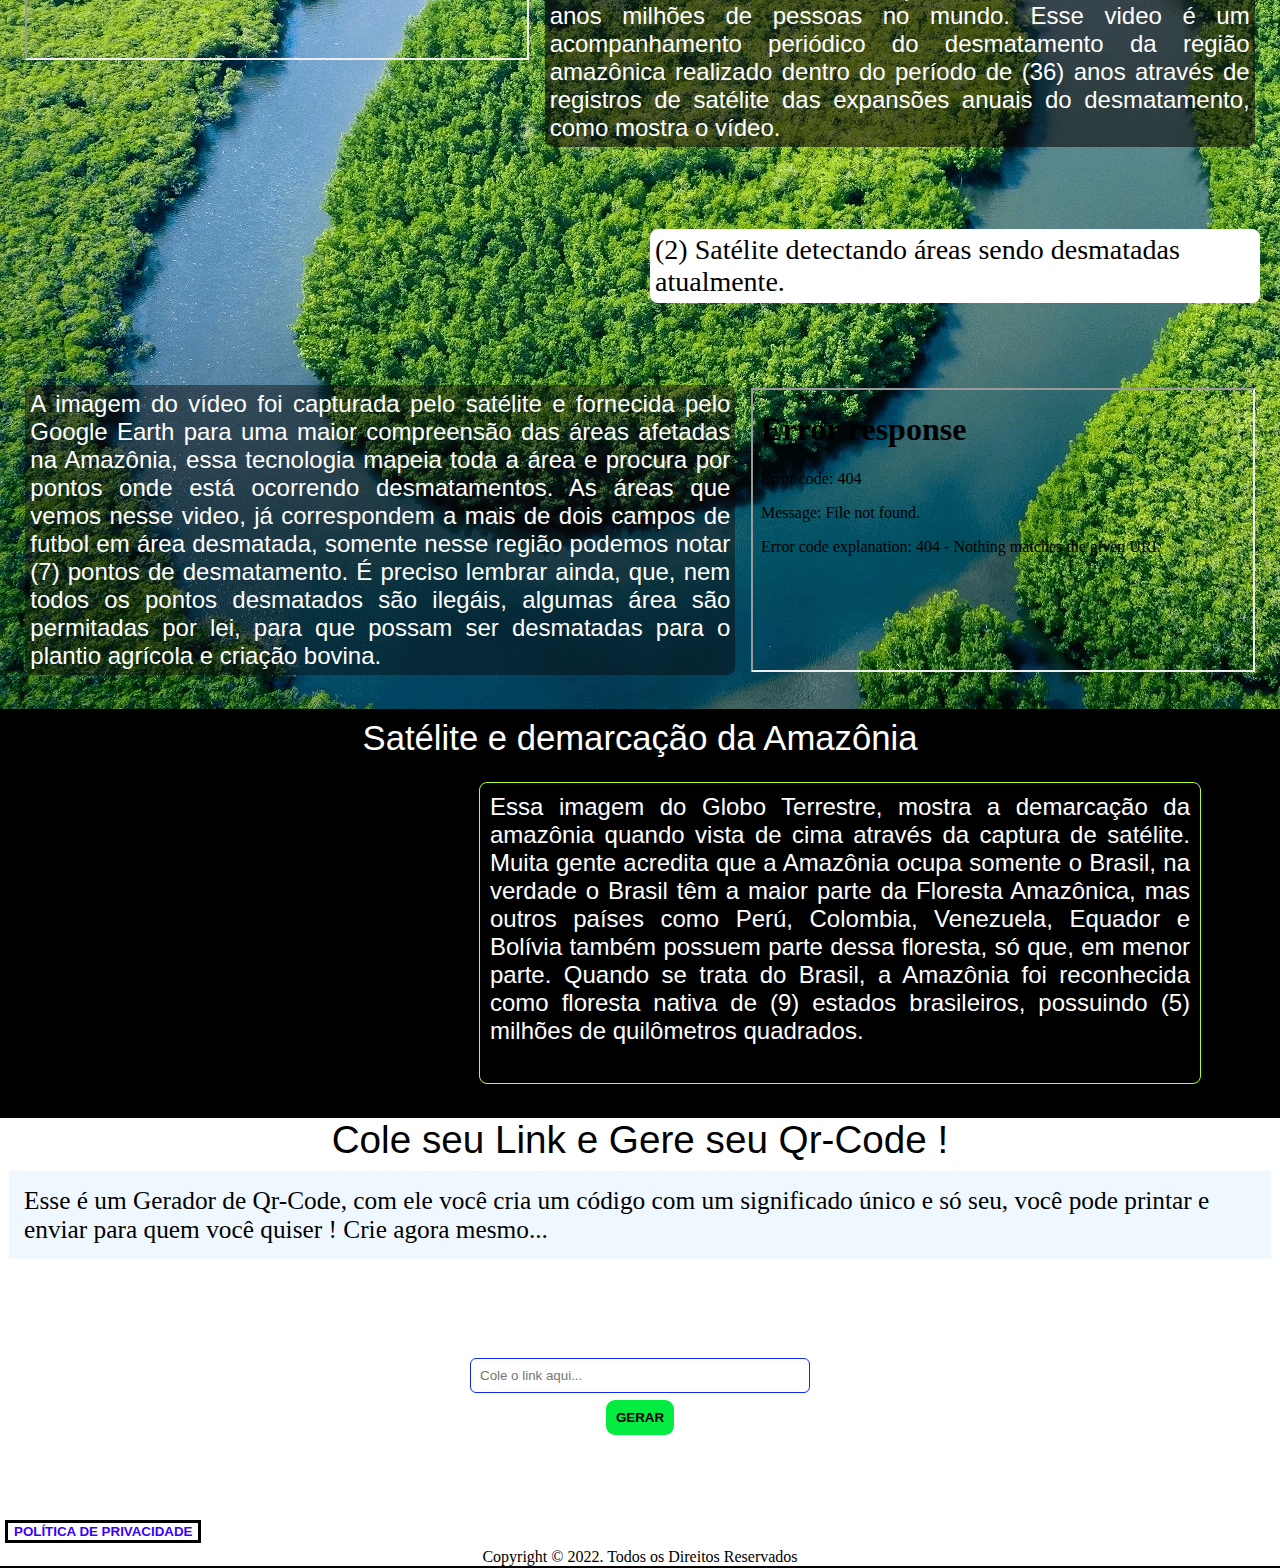
==== commit f422bb5f: "nov commit" ====
--- a/index.html
+++ b/index.html
@@ -6,11 +6,21 @@
     <meta http-equiv="X-UA-Compatible" content="IE=edge">
     <meta name="viewport" content="width=device-width, initial-scale=0.8">
     <link rel="stylesheet" href="./index.css">
+    <link rel="icon" href="./imagens/c.png">
     <title>CEP Busque | Seu Site de Buscas</title>
     <meta name="author" content="Isaque Esdras Costa" />
     <meta name="keywords" content="cep, busca cep, meu cep, amazonia, mapa, satelite, cep cidade, cep bairro, cep rua, amazonia legal, amazonia estados,  floresta amazonia, desmatamento amazonia, google earth, google maps, maps, ver cep" />
     <meta name="description" content="Mais que buscar um CEP, você pode ver áreas desmatadas da Amazônia, e até um Mapa do Amor, aqui, no melhor site de Buscas." />
     <meta name="google-site-verification" content="a8m2i7XI1zv32Q5fr5uvlLUE1ce-BG1KbUEJSp3taMA" />
+    <!-- Google tag (gtag.js) -->
+<script async src="https://www.googletagmanager.com/gtag/js?id=G-G8Q1GPHRTR"></script>
+<script>
+  window.dataLayer = window.dataLayer || [];
+  function gtag(){dataLayer.push(arguments);}
+  gtag('js', new Date());
+
+  gtag('config', 'G-G8Q1GPHRTR');
+</script>
     <style>
         body{
             background-image: url(./imagens/satelitemap.webp);
@@ -94,7 +104,7 @@
 
                 <div id="video-um">
                     <header style="color: white; font-size: 20pt; font-family: 'Franklin Gothic Medium', 'Arial Narrow', Arial, sans-serif; width: 320px; text-align: justify;"> <strong>GPS PARA MOTORISTAS, COM GOOGLE MAPS.</strong></header>
-                    <img src="./imagens/imagemUm.webp" alt="" width="380px" height="280px" style="cursor: pointer;" id="imagem-video-um" onclick="videoUm()" loading="lazy">
+                    <img src="./imagens/imagemUm.webp" alt="" width="380px" height="240px" style="cursor: pointer;" id="imagem-video-um" onclick="videoUm()" loading="lazy">
                     <p id="text-video-um">O Google Maps é hoje o melhor mapa para quem precisa de um guia para se situar pela Cidade, o Google Maps
                     oferece aos Motoristas a facilidade de se guiar no trânsito das capitais, observando em tempo real o tráfego das regiões por onde irá passar. Um trunfo desse avanço tecnológico é a capacidade com que o sistema cria linhas no Mapa para indicar se em determinado ponto da cidade está engarrado ou não, ou seja,
                 você consegue ter um norte melhor de por onde ir para se livrar de congestionamentos das rodovias. </p>
@@ -102,7 +112,7 @@
 
                 <div id="video-dois">
                     <header style="color: white; font-size: 20pt; font-family: 'Franklin Gothic Medium', 'Arial Narrow', Arial, sans-serif; width: 320px;  text-align: justify;" > <strong>LOCALIZAÇÃO EM TEMPO REAL COM O WHATS-APP.</strong></header>
-                    <img src="./imagens/imagemDois.webp" alt="" width="380px" height="280px" style="cursor: pointer;" id="imagem-video-dois" onclick="videoDois()" loading="lazy" >
+                    <img src="./imagens/imagemDois.webp" alt="" width="380px" height="240px" style="cursor: pointer;" id="imagem-video-dois" onclick="videoDois()" loading="lazy" >
                     <p id="text-video-dois"> O WhatsApp possui atualmente a revolucionária capacidade tecnológica de saber onde estamos e nos permitir
                     acessar essa informação para que nos encontremos onde quer que estejemos. Essa funcionalidade é simplificada para o usuário, bastando que esse usuário apenas selecione as opções corretas para usurfruir da vantagem. Existe ainda a opção a mais fornecida pelo WhatsApp que é a opção de podermos enviar essa nossa localização atual para 
                     qualquer outra pessoa que também tenha o Aplicativo.</p>
@@ -110,7 +120,7 @@
 
                 <div id="video-tres">
                     <header style="color: white; font-size: 20pt; font-family: 'Franklin Gothic Medium', 'Arial Narrow', Arial, sans-serif; width: 320px;  text-align: justify;"> <strong>GPS DO GOOGLE MAPS, COMO USAR.</strong></header>
-                    <img src="./imagens/imagemTres.webp" alt=""width="380px" height="280px" style="cursor: pointer;" id="imagem-video-tres" onclick="videoTres()" loading="lazy">
+                    <img src="./imagens/imagemTres.webp" alt=""width="380px" height="240px" style="cursor: pointer;" id="imagem-video-tres" onclick="videoTres()" loading="lazy">
                     <p id="text-video-tres"> Após a pesquisa do nosso destino o Satélite automaticamente mapeia a área e traça nossa Rota, muitas vezes criando uma linha flexível
                          que indica o caminho a ser percorrido até o destino e uma seta que marca nossa localização enquanto avançamos no mapa. Incrivelmente, a voz de uma IA, Inteligência Artificial, contida na tecnologia do Maps do Google passa a narrar a rota a ser percorrida. Além disso, ainda podemos contar com três linhas
                          indicativas no Mapa, cada uma com uma cor, indicando a situação do tráfego. </p>
@@ -122,14 +132,14 @@
 
                 <div id="video-um-parte-dois">
                     <header style="color: white; font-size: 20pt; font-family: 'Franklin Gothic Medium', 'Arial Narrow', Arial, sans-serif; width: 320px;  text-align: justify;"> <strong>COMO PESQUISAR UM DESTINO NO GPS</strong></header>
-                    <img src="./imagens/imagemQuatro.webp" alt="" width="380px" height="280px" style="cursor: pointer;" id="imagem-video-quatro" onclick="videoQuatro()" loading="lazy">
+                    <img src="./imagens/imagemQuatro.webp" alt="" width="380px" height="240px" style="cursor: pointer;" id="imagem-video-quatro" onclick="videoQuatro()" loading="lazy">
                     <p id="text-video-quatro">O GPS do Google Maps foi desenvolvido para que nós usuários pudessemos com muita praticidade pesquisar tanto nossa localização atual, como também pudessemos pesquisar
                      a localização de nosso Destino, bastando que selecionemos a opção pesquisar e digitemos o nome do lugar para onde queremos ir. A pesquisa é muito rápida e nos é mostrado em seguida o nosso ponto de partida e o nosso ponto de destino, além de toda a rota que iremos percorrer.</p>
                 </div>
 
                 <div id="video-dois-parte-dois">
                     <header style="color: white; font-size: 20pt; font-family: 'Franklin Gothic Medium', 'Arial Narrow', Arial, sans-serif; width: 320px;  text-align: justify;" onclick="videoCinco()"> <strong>LOCALIZAÇÃO ATUAL COM WHATS-APP</strong></header>
-                    <img src="./imagens/imagemCinco.webp" alt="" width="380px" height="280px" style="cursor: pointer;" id="imagem-video-cinco" onclick="videoCinco()" loading="lazy">
+                    <img src="./imagens/imagemCinco.webp" alt="" width="380px" height="240px" style="cursor: pointer;" id="imagem-video-cinco" onclick="videoCinco()" loading="lazy">
                     <p id="text-video-cinco">Diferente da Localização em tempo real, a Localização atual no WhatsApp não nos mostra em estado de movimento como no caso da localização em tempo real. A localização 
                         atual no WP nos mostra em um ponto fixo a partir de onde vimos o mapa ou enviamos essa localização para uma outra pessoa via WhatsApp, ela é para aquele momento em que queremos saber onde estamos ou que outra pessoa saiba onde estamos, mas representando ao mesmo tempo uma certa certeza de que não saíremos dessa localização atual e que não nos movimentaremos 
                         tão cedo para algum outro lugar, serve para nos mostrar fixos em um determinado local. </p>
@@ -137,7 +147,7 @@
 
                 <div id="video-tres-parte-dois">
                     <header style="color: white; font-size: 20pt; font-family: 'Franklin Gothic Medium', 'Arial Narrow', Arial, sans-serif; width: 320px;  text-align: justify;"><strong>OS TRÊS TIPOS DE MAPA DO GPS DO GOOGLE</strong></header>
-                    <img src="./imagens/imagemSeis.webp" alt="" width="380px" height="280px" style="cursor: pointer;" id="imagem-video-seis" onclick="videoSeis()" loading="lazy">
+                    <img src="./imagens/imagemSeis.webp" alt="" width="380px" height="240px" style="cursor: pointer;" id="imagem-video-seis" onclick="videoSeis()" loading="lazy">
                     <p id="text-video-seis">Eu também não sabia, mas o Google têm (3) três tipos de Mapa. O primeiro é o Mapa Padrão, o segundo é o Mapa Satélite e o terceiro é o Mapa Relevo. Claro que cada um com
                     sua particularidade, mas de longe o que mais chama atenção é o mapa satélite, ele mostra com muita nitidez, Rios, Lagoas, Áreas desmatadas, Florestas, Parques e ruas para quem está vendo o mapa, trazendo uma sensação de liberdade visual encantadora, fica mais fácil identificar o que é um morro, uma planície e inclinações naturais, mas mais que isso, 
                     traz uma certa suavidade na hora de se guiar, enquanto  se está dirigindo e é preciso chegar a algum lugar.</p>
--- a/index.css
+++ b/index.css
@@ -361,9 +361,10 @@
 #paragrafo-amazonia-um{
     width: 700px;
     text-align: justify;
-    background-color: white;
+    background-color: rgba(12, 6, 6, 0.58);
     border-radius: 8px;
     padding: 5px;
+    color: white;
 }
 
 
@@ -384,7 +385,8 @@
 }
 
 #paragrafo-amazonia-dois{
-    background-color: white;
+    background-color: rgba(12, 6, 6, 0.45);
+    color: white;
     border-radius: 8px;
     width: 700px;
     padding: 5px;
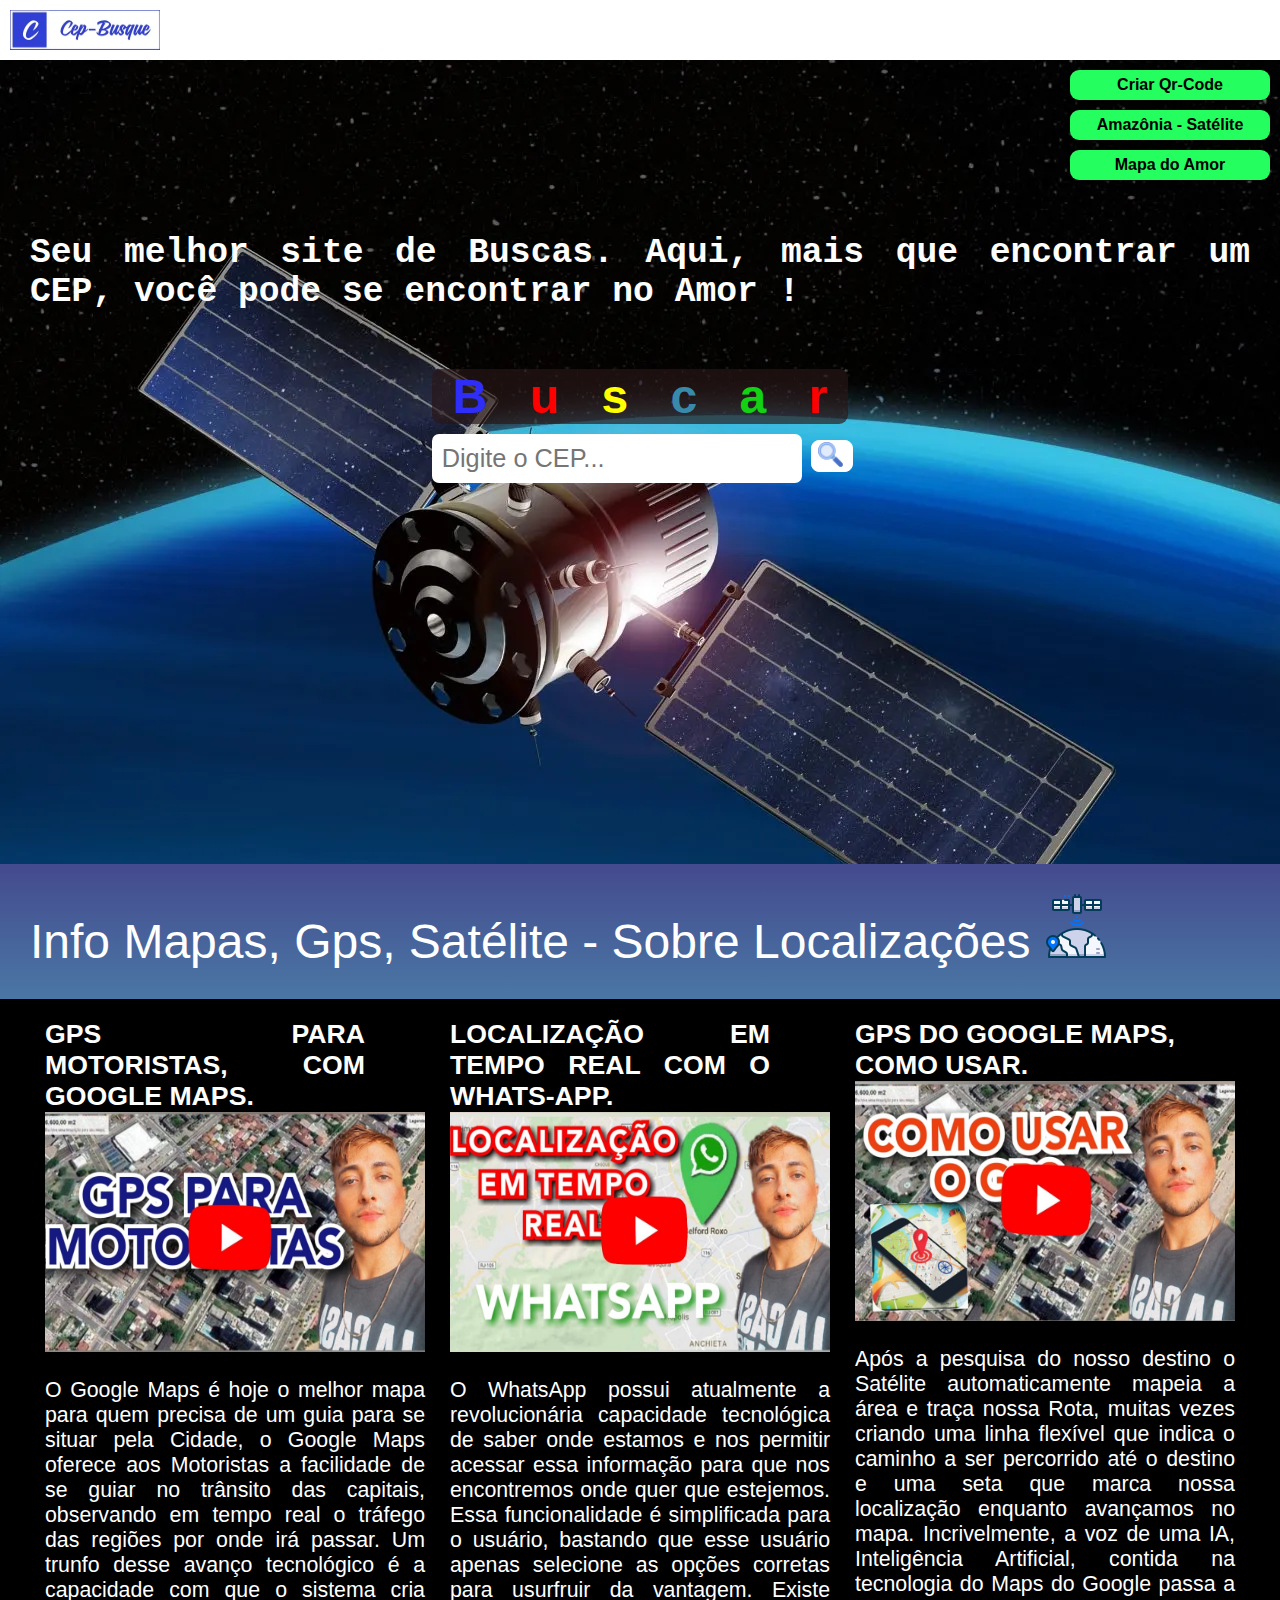
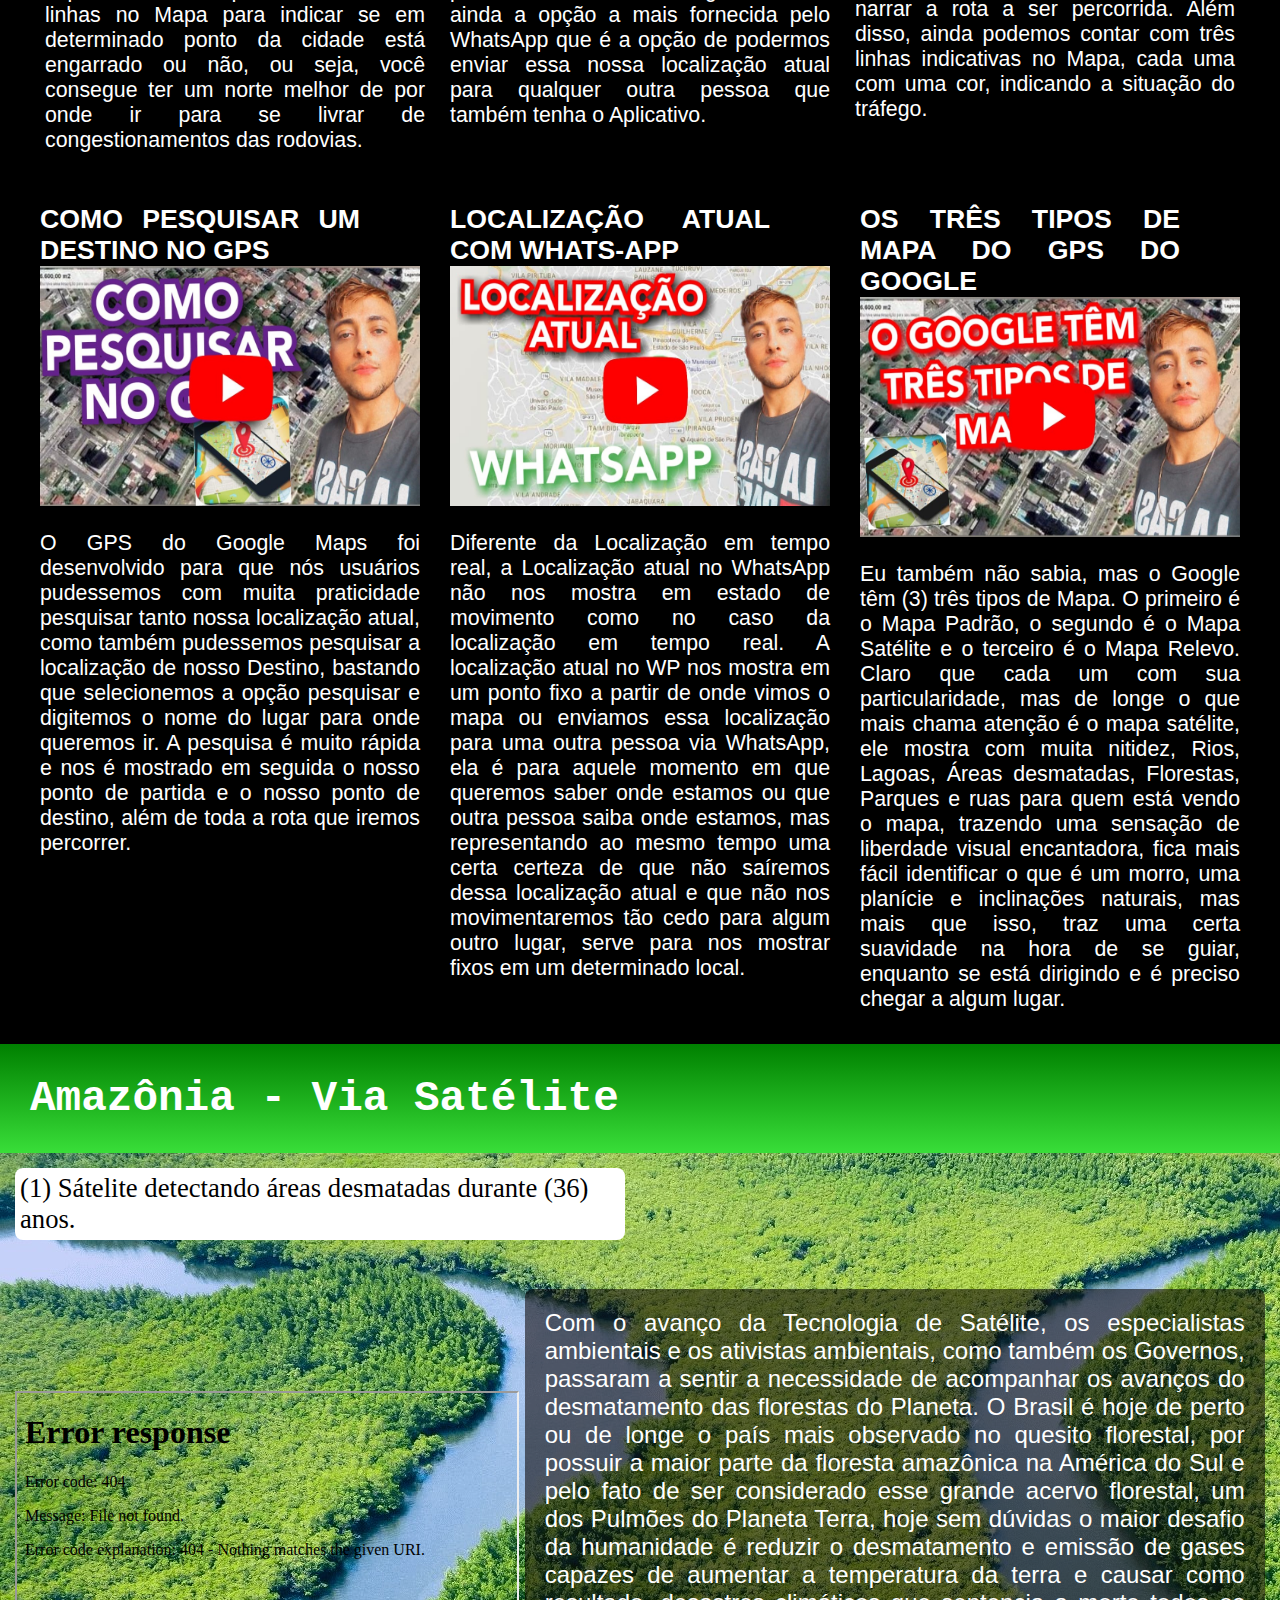
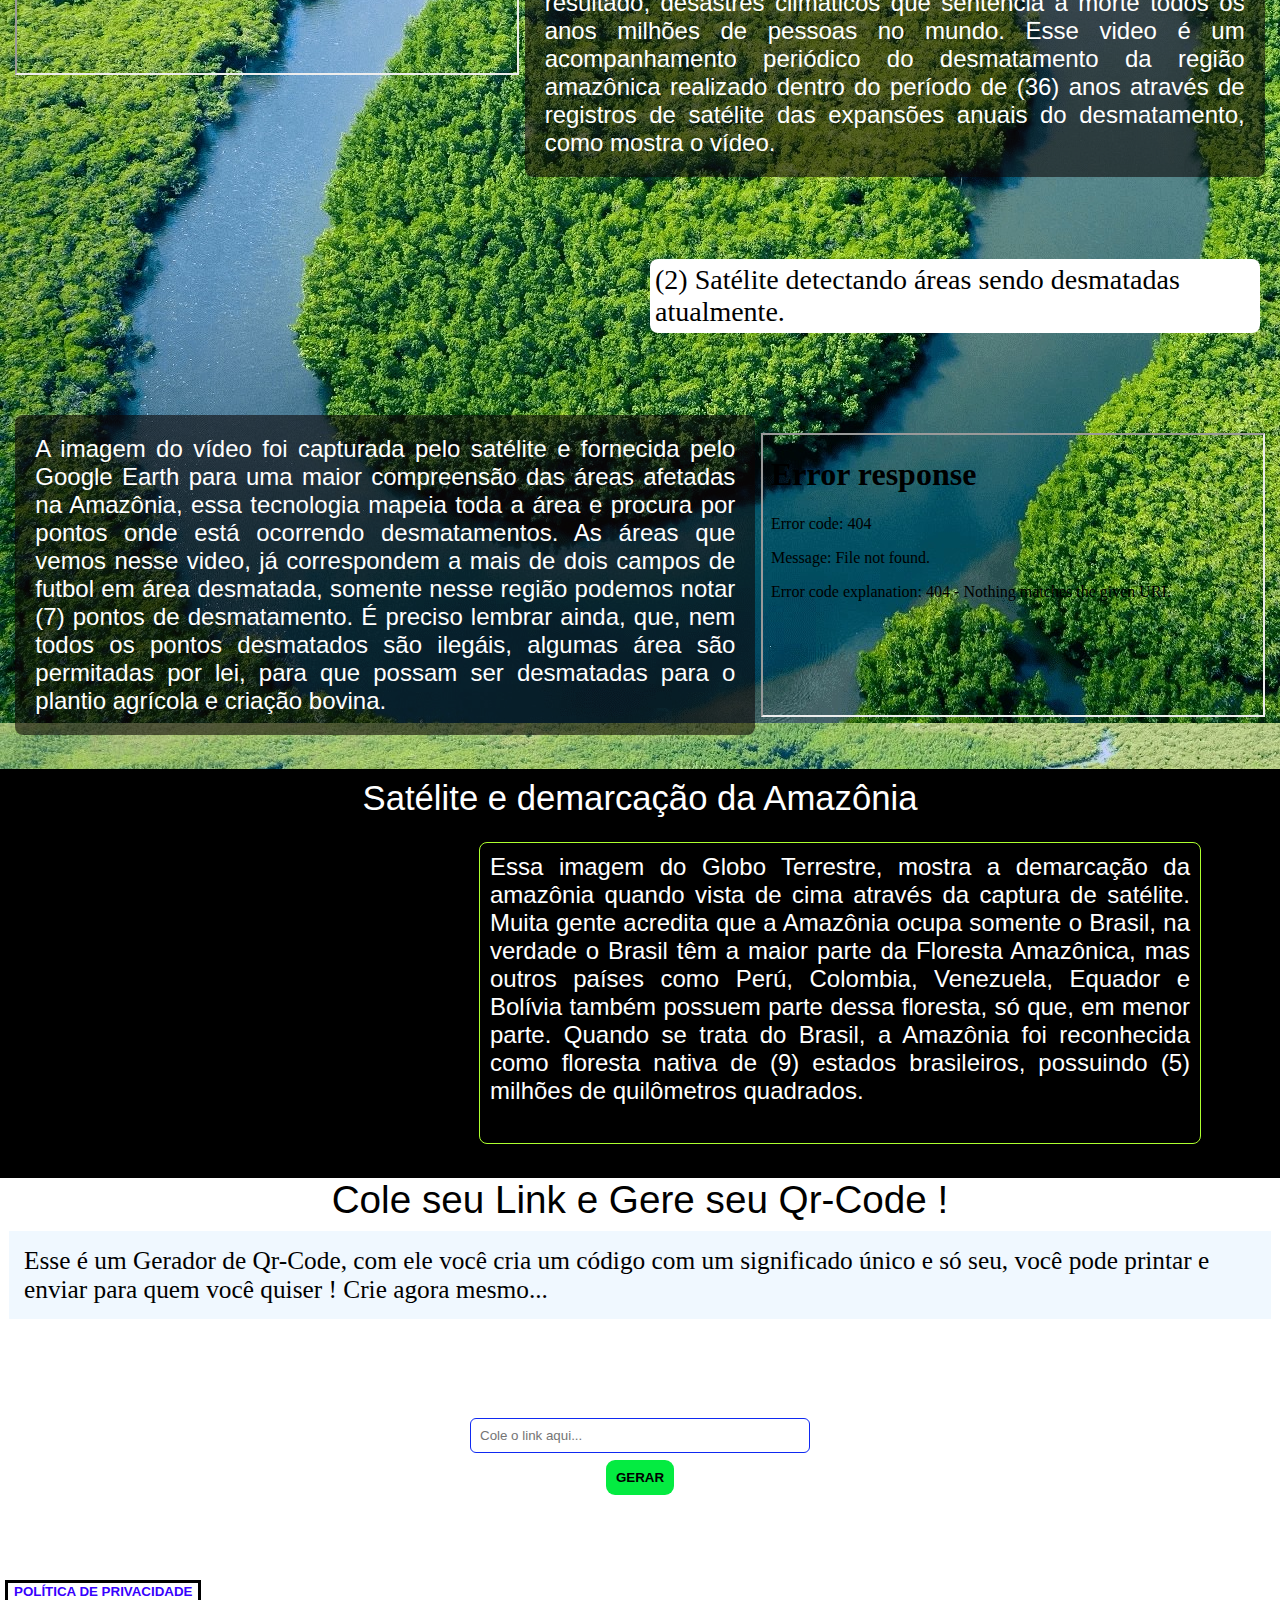
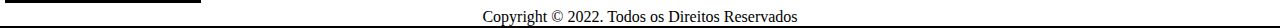
==== commit f1904712: "novo c" ====
--- a/index.html
+++ b/index.html
@@ -12,15 +12,6 @@
     <meta name="keywords" content="cep, busca cep, meu cep, amazonia, mapa, satelite, cep cidade, cep bairro, cep rua, amazonia legal, amazonia estados,  floresta amazonia, desmatamento amazonia, google earth, google maps, maps, ver cep" />
     <meta name="description" content="Mais que buscar um CEP, você pode ver áreas desmatadas da Amazônia, e até um Mapa do Amor, aqui, no melhor site de Buscas." />
     <meta name="google-site-verification" content="a8m2i7XI1zv32Q5fr5uvlLUE1ce-BG1KbUEJSp3taMA" />
-    <!-- Google tag (gtag.js) -->
-<script async src="https://www.googletagmanager.com/gtag/js?id=G-G8Q1GPHRTR"></script>
-<script>
-  window.dataLayer = window.dataLayer || [];
-  function gtag(){dataLayer.push(arguments);}
-  gtag('js', new Date());
-
-  gtag('config', 'G-G8Q1GPHRTR');
-</script>
     <style>
         body{
             background-image: url(./imagens/satelitemap.webp);
@@ -34,8 +25,17 @@
 
     </style>
 
-<script defer src="https://pagead2.googlesyndication.com/pagead/js/adsbygoogle.js?client=ca-pub-2440643530375744"
-     crossorigin="anonymous"></script>
+    <script defer src="https://pagead2.googlesyndication.com/pagead/js/adsbygoogle.js?client=ca-pub-2440643530375744"
+    crossorigin="anonymous"></script>
+     <!-- Google tag (gtag.js) -->
+    <script defer src="https://www.googletagmanager.com/gtag/js?id=G-G8Q1GPHRTR"></script>
+    <script defer>
+    window.dataLayer = window.dataLayer || [];
+    function gtag(){dataLayer.push(arguments);}
+    gtag('js', new Date());
+
+    gtag('config', 'G-G8Q1GPHRTR');
+    </script>
 </head>
 <body>
 
--- a/index.css
+++ b/index.css
@@ -363,8 +363,8 @@
     text-align: justify;
     background-color: rgba(12, 6, 6, 0.58);
     border-radius: 8px;
-    padding: 5px;
-    color: white;
+    color: white;
+    padding: 20px;
 }
 
 
@@ -385,12 +385,14 @@
 }
 
 #paragrafo-amazonia-dois{
-    background-color: rgba(12, 6, 6, 0.45);
+    background-color: rgba(12, 6, 6, 0.58);
+    padding: 5px;
     color: white;
     border-radius: 8px;
     width: 700px;
     padding: 5px;
     text-align: justify;
+    padding: 20px;
 }
 
 #div-amazonia-dois{
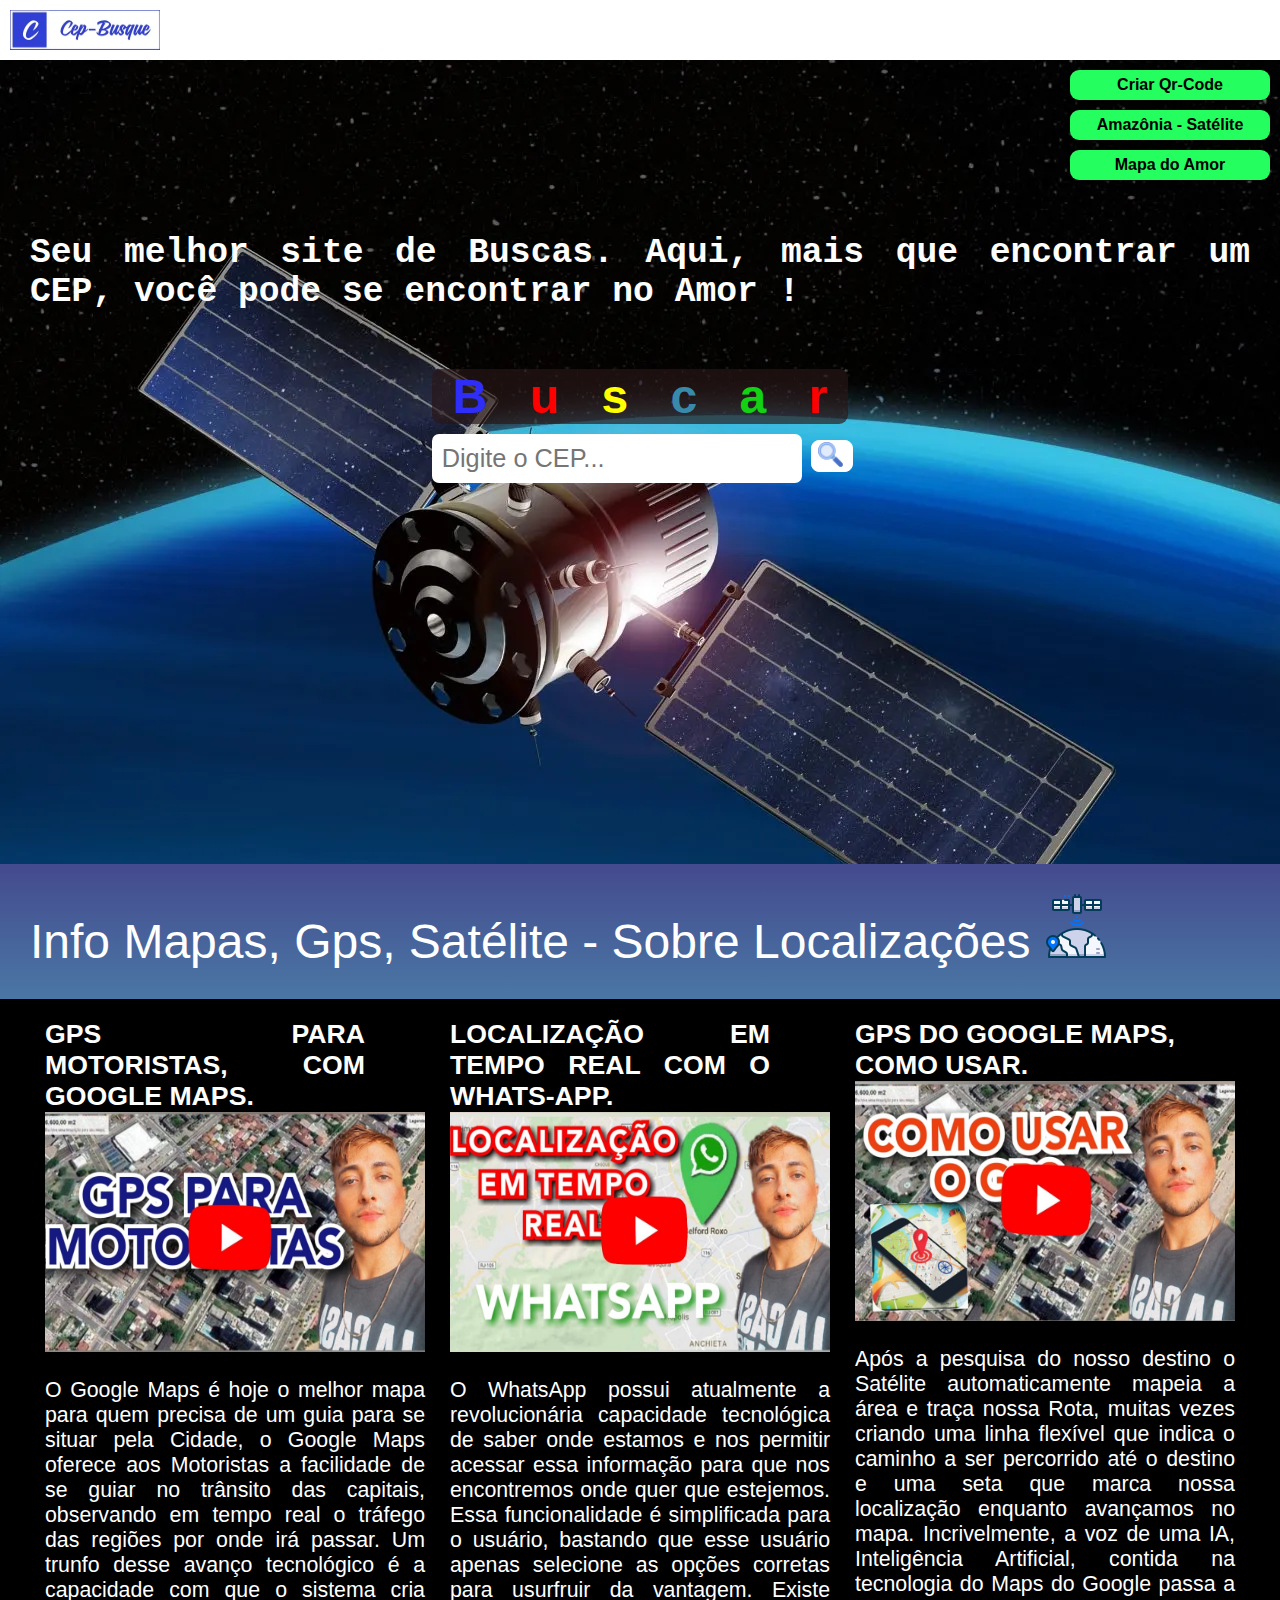
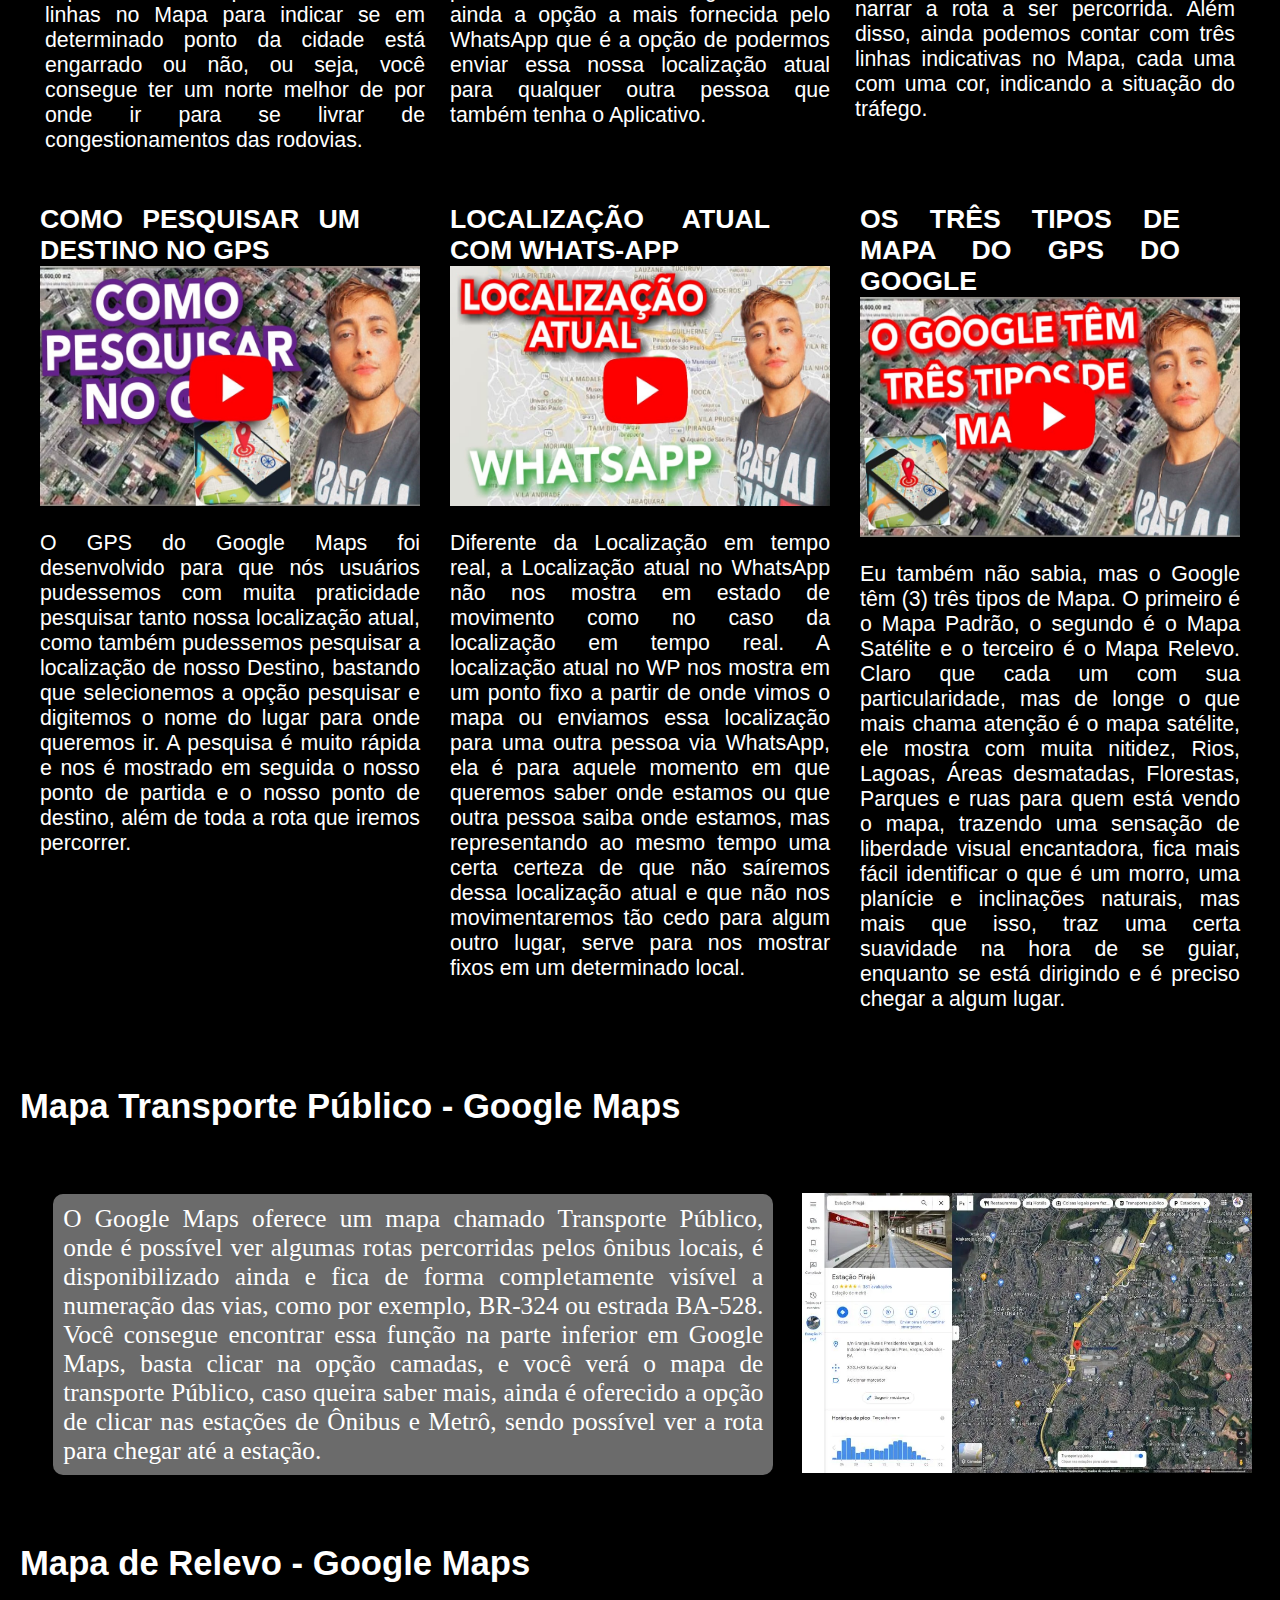
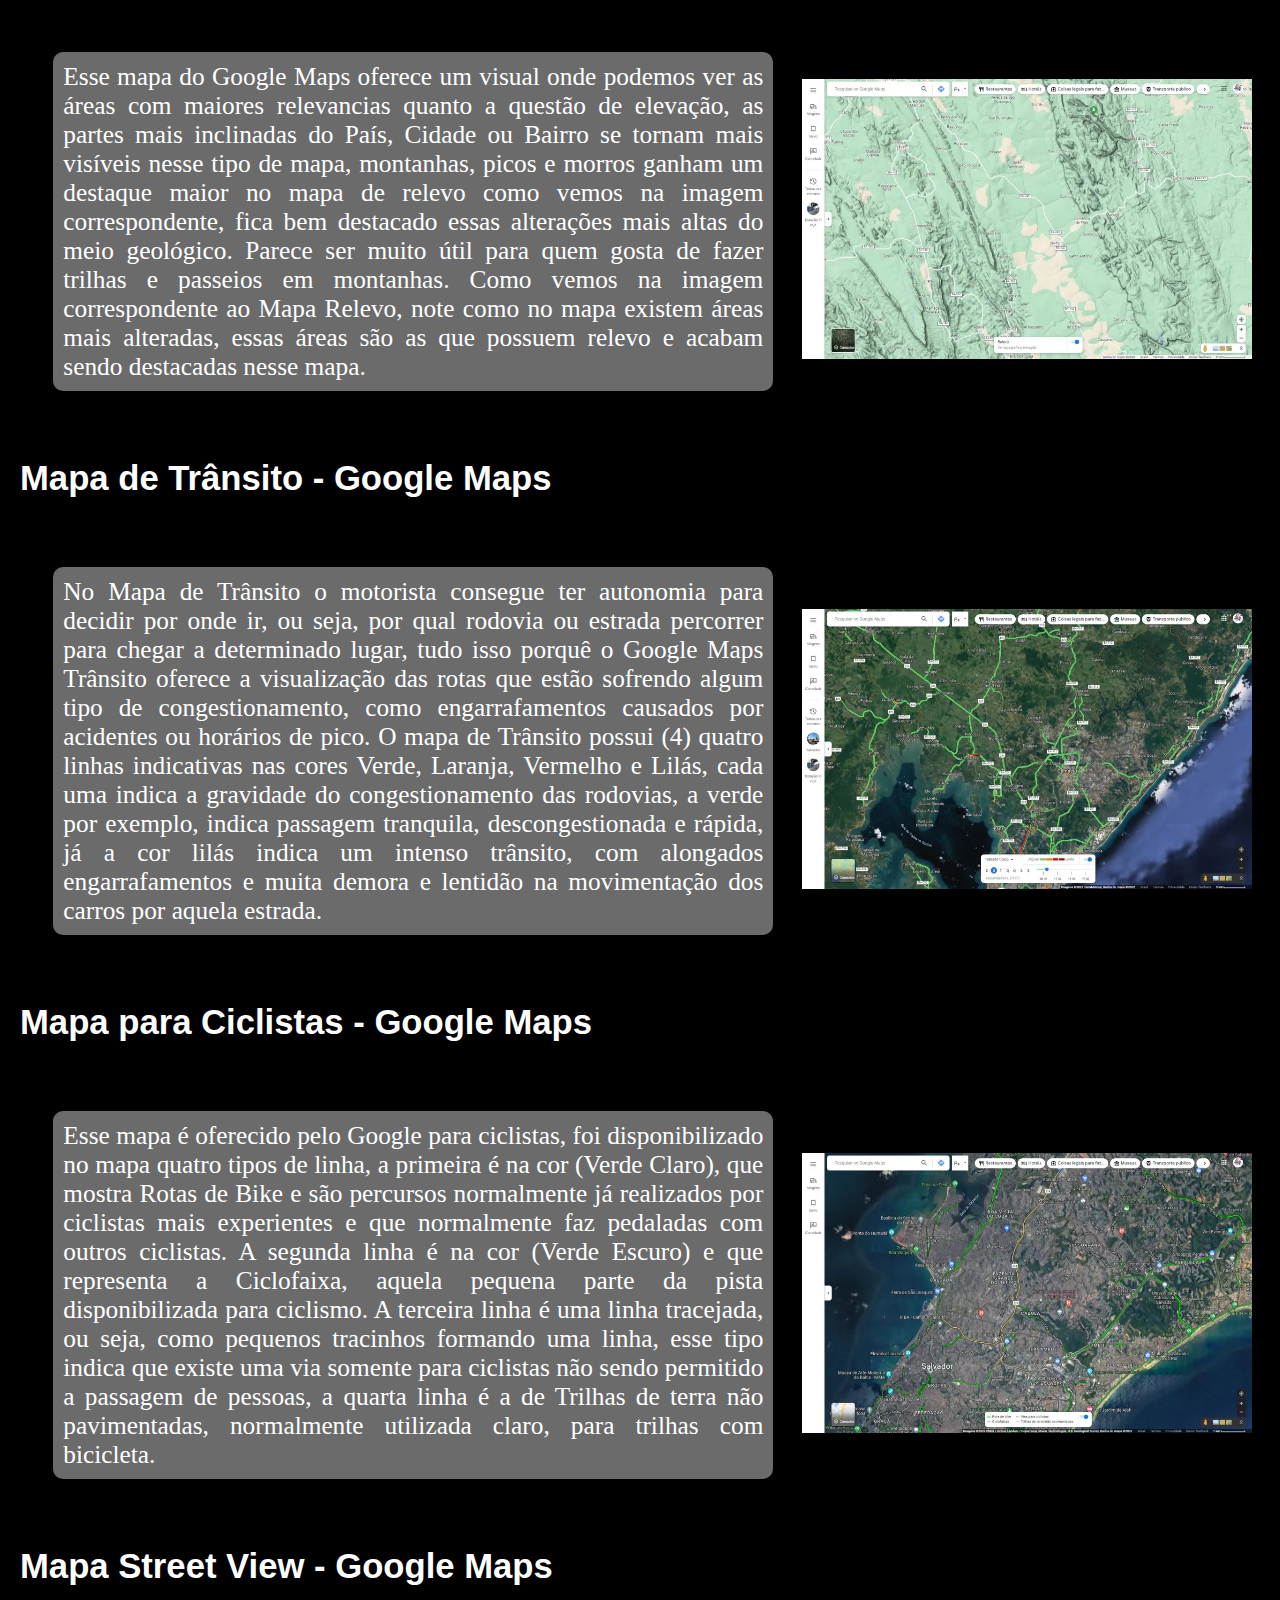
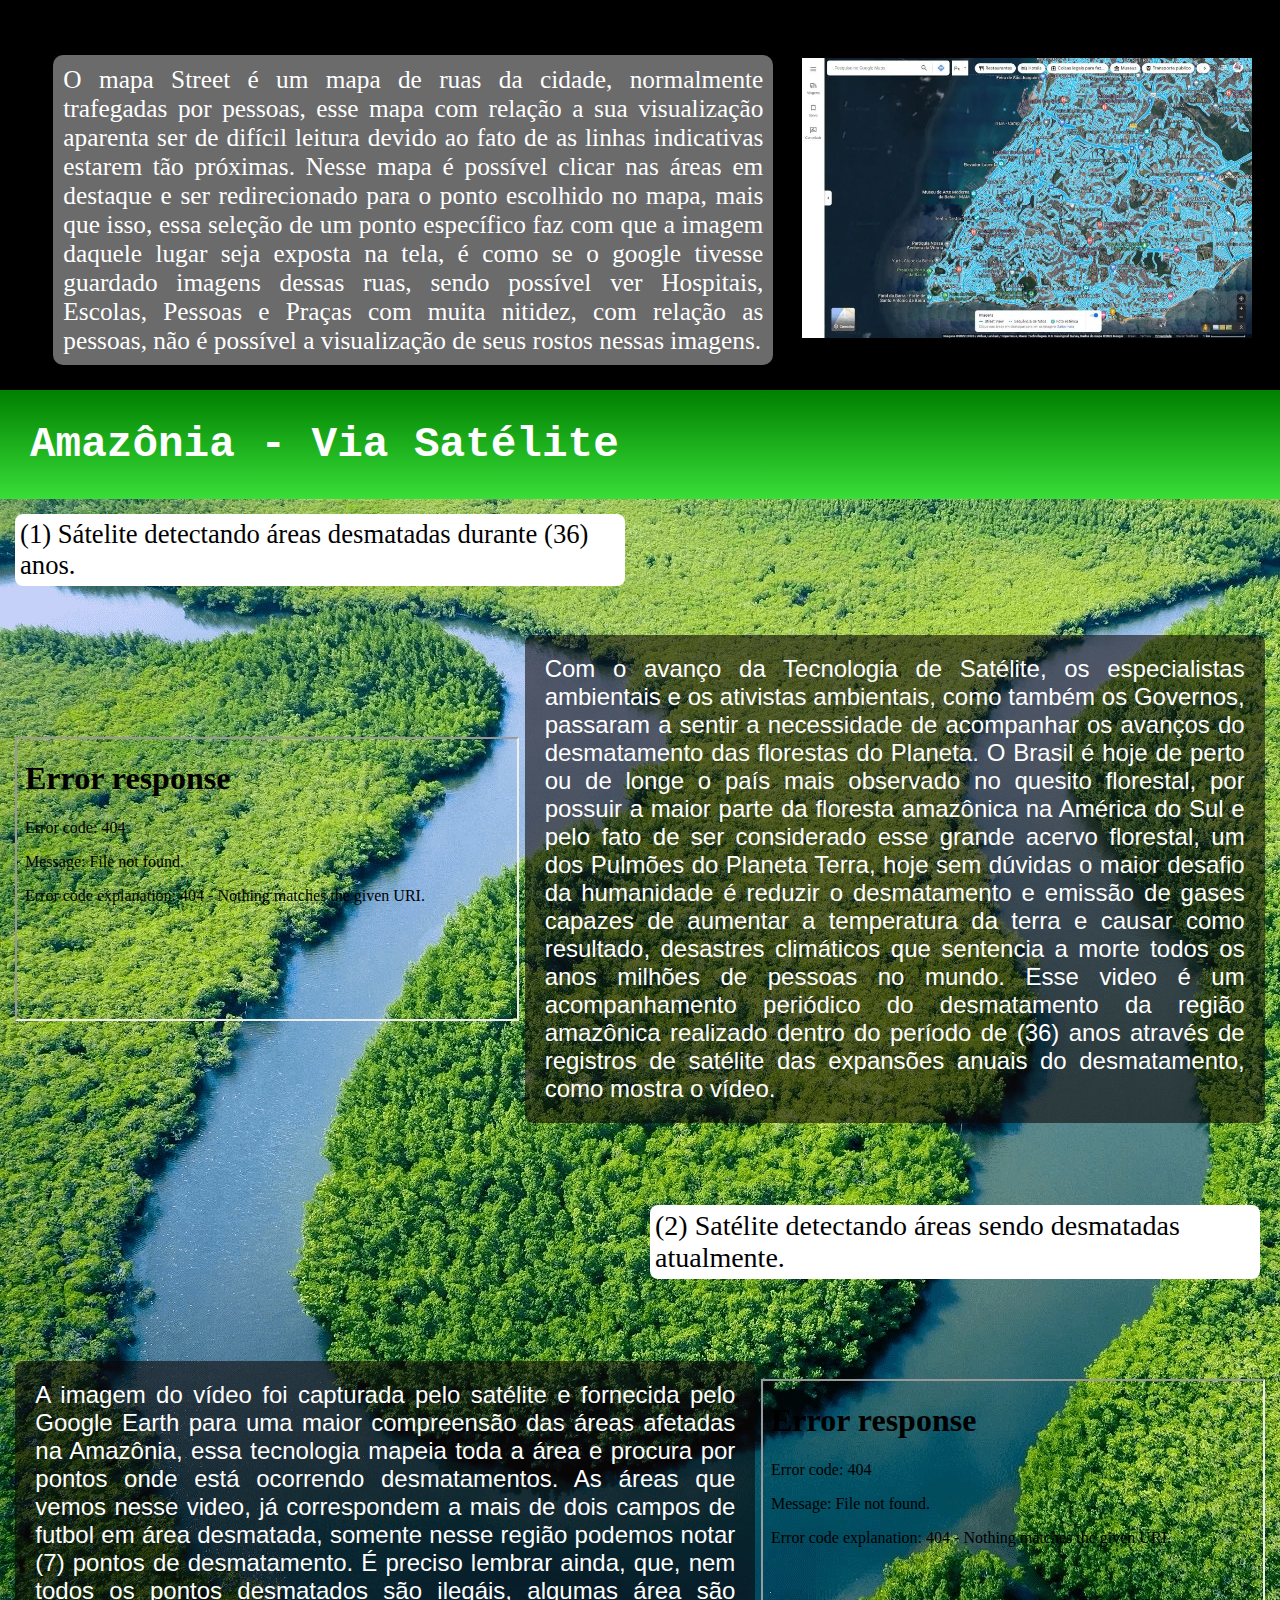
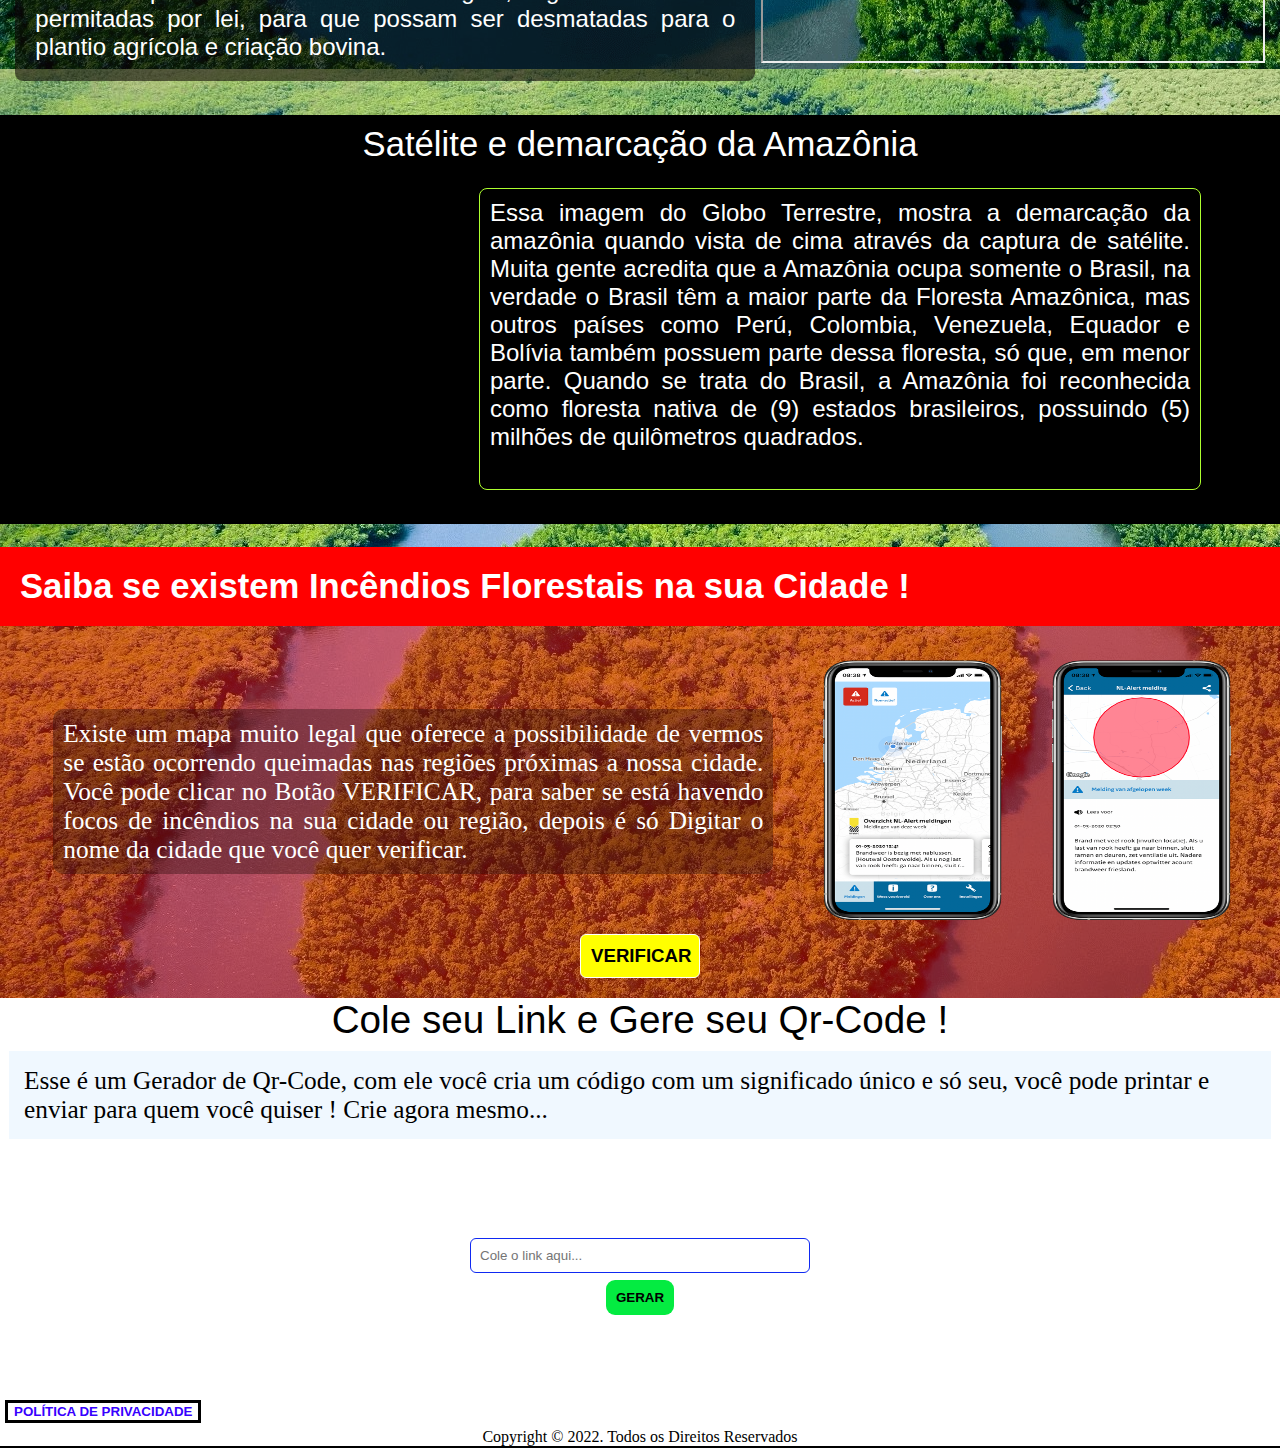
==== commit 9da72437: "novo commit" ====
--- a/index.html
+++ b/index.html
@@ -155,6 +155,82 @@
 
             </section>
 
+            <section id="section-mapa-google">
+                <h1 style="color: white; font-size: 26pt; padding: 20px; font-family: 'Lucida Sans', 'Lucida Sans Regular', 'Lucida Grande', 'Lucida Sans Unicode', Geneva, Verdana, sans-serif;" >
+                    Mapa Transporte Público - Google Maps
+                </h1>
+                <div id="id-mapa-transportepublico">
+                    <p id="p-texto-transportepublico" style="color: white; margin-left: 25px; font-size: 19pt; text-align: justify; width: 700px; background-color: rgba(255, 255, 255, 0.419); padding: 10px; border-radius: 10px;">
+                        O Google Maps oferece um mapa chamado Transporte Público, onde é possível ver algumas rotas percorridas pelos ônibus locais, é disponibilizado ainda e fica de forma completamente visível a numeração das vias, como por exemplo, 
+                        BR-324 ou estrada BA-528. Você consegue encontrar essa função na parte inferior em Google Maps, basta clicar na opção camadas, e você verá o mapa de transporte Público, caso queira saber mais, ainda é oferecido a opção de clicar 
+                        nas estações de Ônibus e Metrô, sendo possível ver a rota para chegar até a estação.
+                    </p>
+                    <div>
+                        <img src="./imagens/Mapa-Transporte-Público.webp" alt="" width="450" height="280px">
+                    </div>
+                </div>
+                
+                <h1 style="color: white; font-size: 26pt; padding: 20px; font-family: 'Lucida Sans', 'Lucida Sans Regular', 'Lucida Grande', 'Lucida Sans Unicode', Geneva, Verdana, sans-serif;">
+                    Mapa de Relevo - Google Maps
+                </h1>
+                <div id="id-mapa-relevo">
+                    <p id="p-texto-relevo" style="color: white; margin-left: 25px; font-size: 19pt; text-align: justify; width: 700px; background-color: rgba(255, 255, 255, 0.419); padding: 10px; border-radius: 10px;">
+                        Esse mapa do Google Maps oferece um visual onde podemos ver as áreas com maiores relevancias quanto a questão de elevação, as partes mais inclinadas do País, Cidade ou Bairro se tornam mais visíveis
+                        nesse tipo de mapa, montanhas, picos e morros ganham um destaque maior no mapa de relevo como vemos na imagem correspondente, fica bem destacado essas alterações mais altas do meio geológico. Parece ser
+                        muito útil para quem gosta de fazer trilhas e passeios em montanhas. Como vemos na imagem correspondente ao Mapa Relevo, note como no mapa existem áreas mais alteradas, essas áreas são as que possuem relevo
+                        e acabam sendo destacadas nesse mapa.
+                    </p>
+                    <div>
+                        <img src="./imagens/mapa relevo.webp" alt="" width="450" height="280px">
+                    </div>
+                </div>
+
+                <h1 style="color: white; font-size: 26pt; padding: 20px; font-family: 'Lucida Sans', 'Lucida Sans Regular', 'Lucida Grande', 'Lucida Sans Unicode', Geneva, Verdana, sans-serif;">
+                    Mapa de Trânsito - Google Maps
+                </h1>
+                <div id="id-mapa-transito">
+                    <p id="p-texto-transito" style="color: white; margin-left: 25px; font-size: 19pt; text-align: justify; width: 700px; background-color: rgba(255, 255, 255, 0.419); padding: 10px; border-radius: 10px;">
+                       No Mapa de Trânsito o motorista consegue ter autonomia para decidir por onde ir, ou seja, por qual rodovia ou estrada percorrer para chegar a determinado lugar, tudo isso porquê o Google
+                       Maps Trânsito oferece a visualização das rotas que estão sofrendo algum tipo de congestionamento, como engarrafamentos causados por acidentes ou horários de pico. O mapa de Trânsito possui (4) quatro linhas
+                       indicativas nas cores Verde, Laranja, Vermelho e Lilás, cada uma indica a gravidade do congestionamento das rodovias, a verde por exemplo, indica passagem tranquila, descongestionada e rápida, já a cor lilás 
+                       indica um intenso trânsito, com alongados engarrafamentos e muita demora e lentidão na movimentação dos carros por aquela estrada.
+                    </p>
+                    <div>
+                        <img src="./imagens/mapa transito.webp" alt="" width="450" height="280px">
+                    </div>
+                </div>
+
+                <h1 style="color: white; font-size: 26pt; padding: 20px; font-family: 'Lucida Sans', 'Lucida Sans Regular', 'Lucida Grande', 'Lucida Sans Unicode', Geneva, Verdana, sans-serif;">
+                    Mapa para Ciclistas - Google Maps
+                </h1>
+                <div id="id-mapa-ciclista">
+                    <p id="p-texto-ciclista" style="color: white; margin-left: 25px; font-size: 19pt; text-align: justify; width: 700px; background-color: rgba(255, 255, 255, 0.419); padding: 10px; border-radius: 10px;">
+                       Esse mapa é oferecido pelo Google para ciclistas, foi disponibilizado no mapa quatro tipos de linha, a primeira é na cor (Verde Claro), que mostra Rotas de Bike e são percursos normalmente já realizados por ciclistas
+                       mais experientes e que normalmente faz pedaladas com outros ciclistas. A segunda linha é na cor (Verde Escuro) e que representa a Ciclofaixa, aquela pequena parte da pista disponibilizada para ciclismo. A terceira linha é uma
+                       linha tracejada, ou seja, como pequenos tracinhos formando uma linha, esse tipo indica que existe uma via somente para ciclistas não sendo permitido a passagem de pessoas, a quarta linha é a de Trilhas de terra não pavimentadas,
+                       normalmente utilizada claro, para trilhas com bicicleta.
+                    </p>
+                    <div>
+                        <img src="./imagens/mapa de bike.webp" alt="" width="450" height="280px">
+                    </div>
+                </div>
+                
+                <h1 style="color: white; font-size: 26pt; padding: 20px; font-family: 'Lucida Sans', 'Lucida Sans Regular', 'Lucida Grande', 'Lucida Sans Unicode', Geneva, Verdana, sans-serif;">
+                    Mapa Street View - Google Maps
+                </h1>
+                <div id="id-mapa-street">
+                    <p id="p-texto-street" style="color: white; margin-left: 25px; font-size: 19pt; text-align: justify; width: 700px; background-color: rgba(255, 255, 255, 0.419); padding: 10px; border-radius: 10px;">
+                     O mapa Street é um mapa de ruas da cidade, normalmente trafegadas por pessoas, esse mapa com relação a sua visualização aparenta ser de difícil leitura devido ao fato de as linhas indicativas 
+                     estarem tão próximas. Nesse mapa é possível clicar nas áreas em destaque e ser redirecionado para o ponto escolhido no mapa, mais que isso, essa seleção de um ponto específico faz com que a imagem 
+                     daquele lugar seja exposta na tela, é como se o google tivesse guardado imagens dessas ruas, sendo possível ver Hospitais, Escolas, Pessoas e Praças com muita nitidez, com relação as pessoas, não é possível
+                     a visualização de seus rostos nessas imagens.
+                    </p>
+                    <div style="margin-bottom: 20px;">
+                        <img src="./imagens/mapa street.webp" alt="" width="450" height="280px">
+                    </div>
+                </div>
+            </section>
+
         </article>
 
         <article id="article-amazonia">
@@ -187,6 +263,21 @@
                     </div>
                 </div>
 
+                <section id="sec-mapaincendiosflorestais">
+                    <h1 id="n1-incendioflorestal" style="color: white; font-size: 26pt; padding: 20px; font-family: 'Lucida Sans', 'Lucida Sans Regular', 'Lucida Grande', 'Lucida Sans Unicode', Geneva, Verdana, sans-serif; background-color: rgb(255, 0, 0);" >Saiba se existem Incêndios Florestais na sua Cidade !</h1>
+                    <div id="id-mapa-street">
+                        <p id="p-texto-incendio" style="color: white; margin-left: 25px; font-size: 19pt; text-align: justify; width: 700px; background-color: rgba(40, 10, 10, 0.372); padding: 10px; border-radius: 10px;">
+                         Existe um mapa muito legal que oferece a possibilidade de vermos se estão ocorrendo queimadas nas regiões próximas a nossa cidade. Você pode clicar no Botão VERIFICAR, para saber se está havendo focos de incêndios na sua cidade ou região, depois é só Digitar o nome da cidade que você quer verificar.
+                        </p>
+                        <div>
+                            <img src="./imagens/incendio-mapa.webp" alt="" width="450" height="280px">
+                        </div>
+                    </div>
+                    <div id="div-but-incendio">
+                        <button id="but-incendio-mapa" onclick="verificarincendio()">VERIFICAR</button>
+                    </div>
+                </section>
+
             </section>
 
         </article>
--- a/index.css
+++ b/index.css
@@ -749,8 +749,106 @@
         background: linear-gradient(rgb(38, 61, 154), rgb(29, 61, 108));
     }
 
-    
-
-
-}
-
+}
+
+#id-mapa-transportepublico{
+    display: flex;
+    justify-content: space-evenly;
+    flex-direction: row;
+    flex-wrap: wrap;
+    align-items: center
+}
+
+#id-mapa-relevo{
+    display: flex;
+    justify-content: space-evenly;
+    flex-direction: row;
+    flex-wrap: wrap;
+    align-items: center
+}
+
+#id-mapa-transito{
+    display: flex;
+    justify-content: space-evenly;
+    flex-direction: row;
+    flex-wrap: wrap;
+    align-items: center
+}
+
+#id-mapa-ciclista{
+    display: flex;
+    justify-content: space-evenly;
+    flex-direction: row;
+    flex-wrap: wrap;
+    align-items: center
+}
+
+#id-mapa-street{
+    display: flex;
+    justify-content: space-evenly;
+    flex-direction: row;
+    flex-wrap: wrap;
+    align-items: center
+}
+
+#sec-mapaincendiosflorestais{
+    background-color: rgba(255, 0, 0, 0.496);
+}
+
+#div-but-incendio{
+    display: flex;
+    flex-direction: row;
+    flex-wrap: wrap;
+    justify-content: center;
+}
+
+#but-incendio-mapa{
+    background-color: yellow;
+    padding: 10px;
+    width: 120px;
+    border: 1px solid white;
+    border-radius: 6px;
+    font-weight: bolder;
+    font-family: 'Trebuchet MS', 'Lucida Sans Unicode', 'Lucida Grande', 'Lucida Sans', Arial, sans-serif;
+    font-size: 14pt;
+    margin-bottom: 20px;
+    cursor: pointer;
+}
+
+#but-incendio-mapa:hover{
+    background-color: rgb(247, 79, 49);
+    color: white;
+}
+
+@media screen and (max-width:680px){
+    
+    #p-texto-transportepublico{
+        margin-right: 22px;
+        font-family: Arial, Helvetica, sans-serif;
+    }
+
+    #p-texto-relevo{
+        margin-right: 22px;
+        font-family: Arial, Helvetica, sans-serif;
+    }
+
+    #p-texto-transito{
+        margin-right: 22px;
+        font-family: Arial, Helvetica, sans-serif;
+    }
+
+    #p-texto-ciclista{
+        margin-right: 22px;
+        font-family: Arial, Helvetica, sans-serif;
+    }
+
+    #p-texto-street{
+        margin-right: 22px;
+        font-family: Arial, Helvetica, sans-serif;
+    }
+    
+    #p-texto-incendio{
+        margin-right: 22px;
+        font-family: Arial, Helvetica, sans-serif;
+    }
+}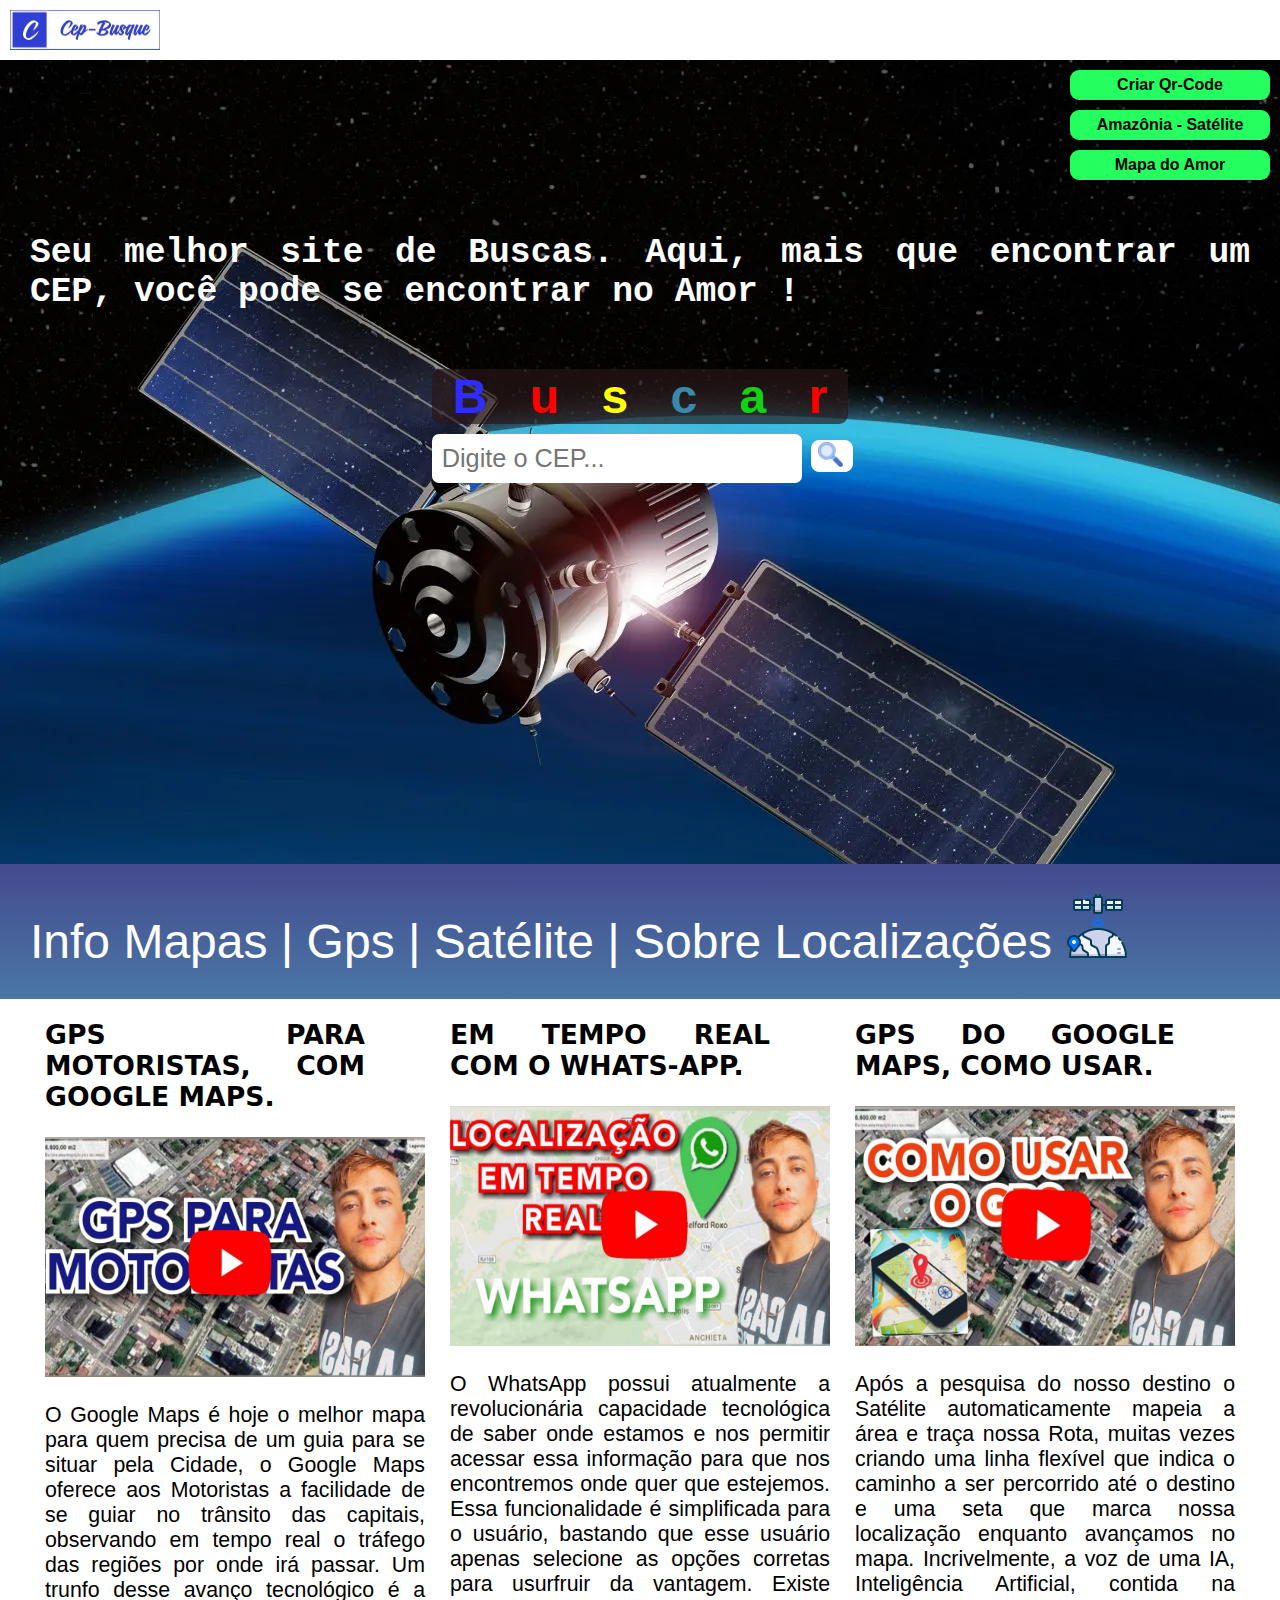
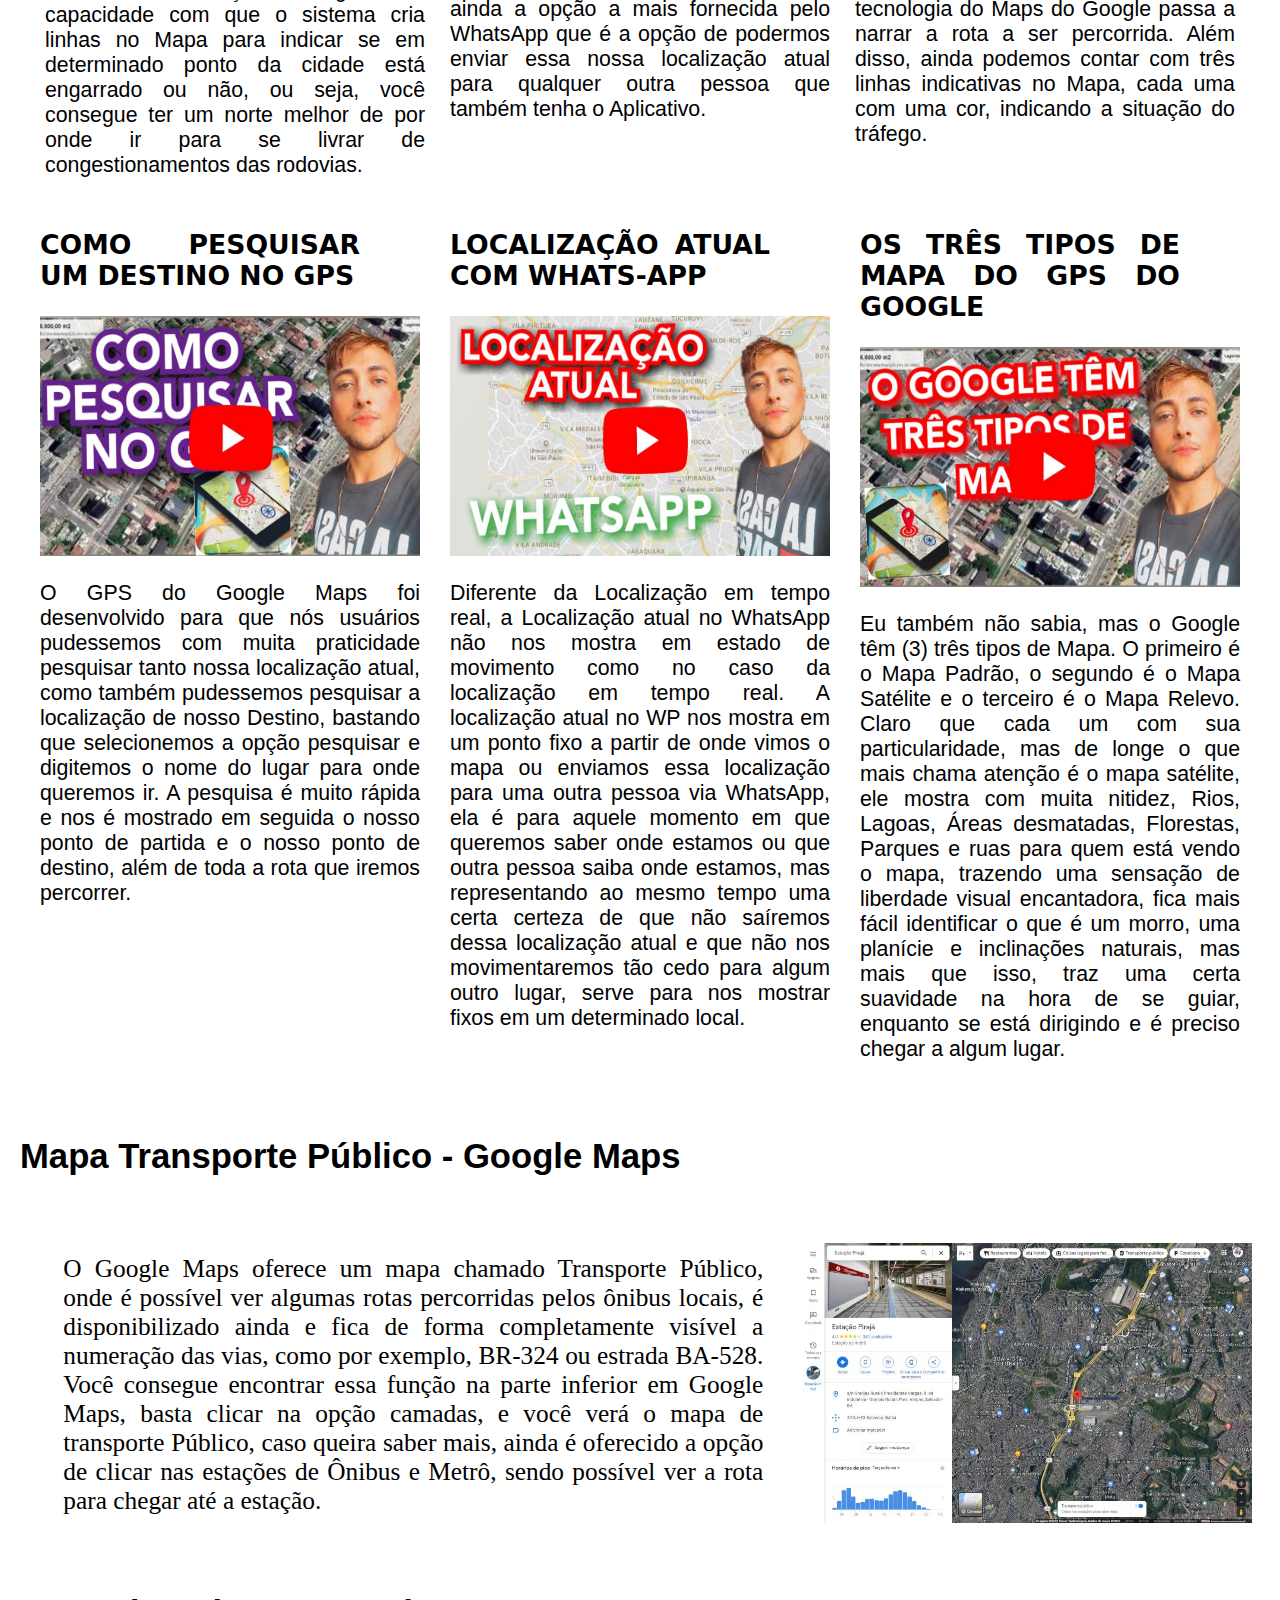
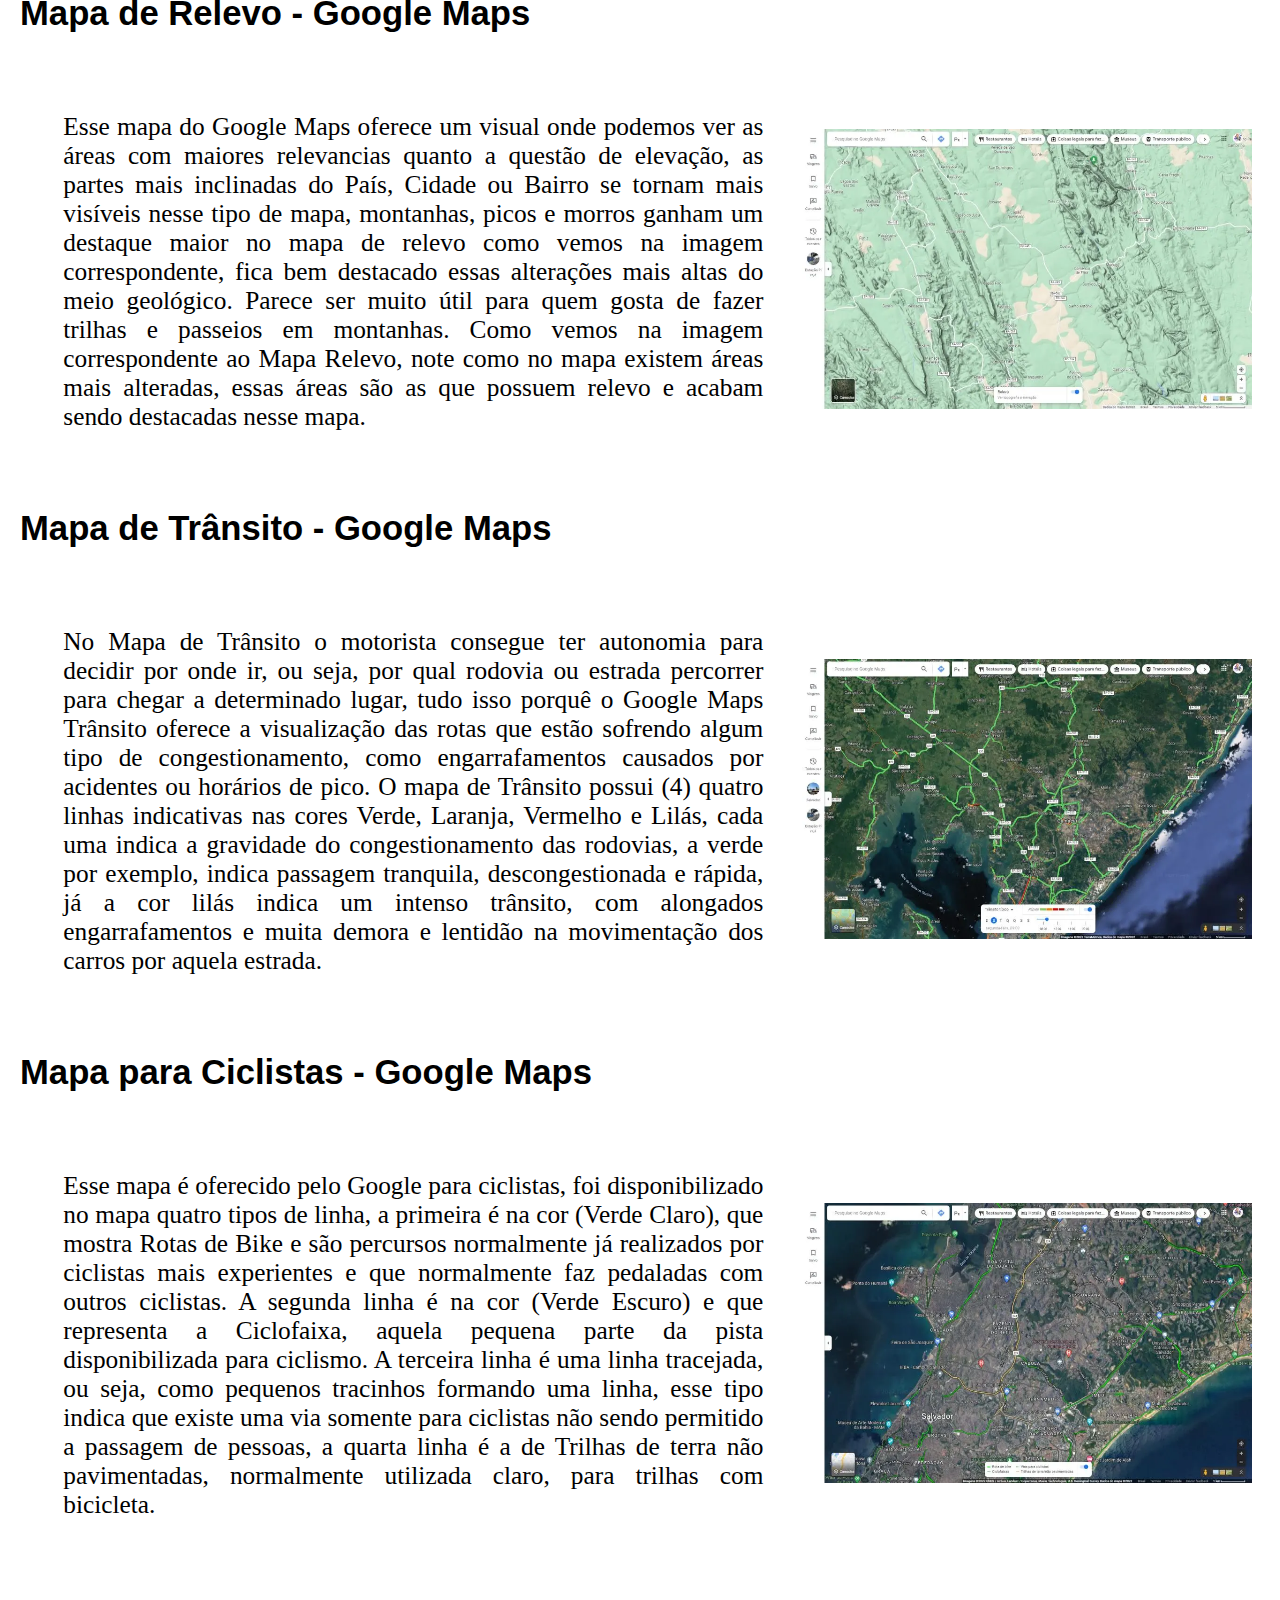
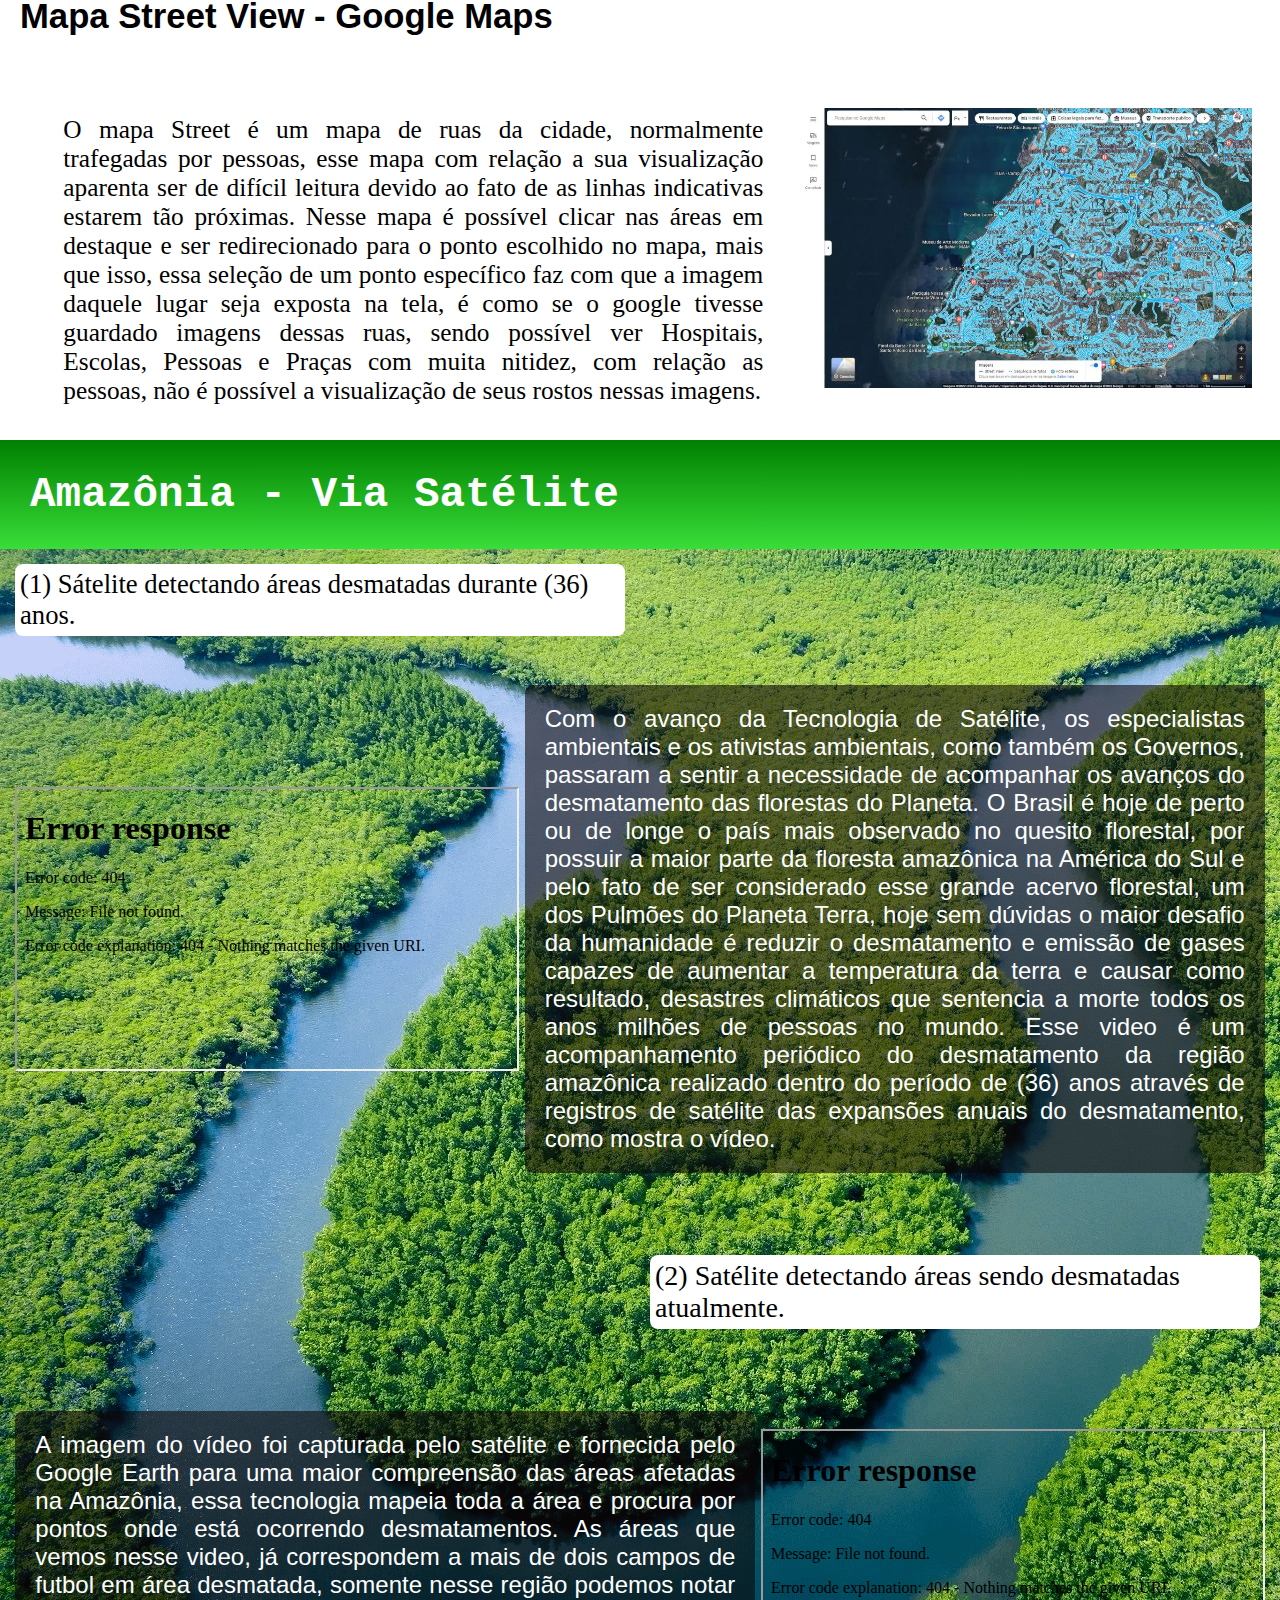
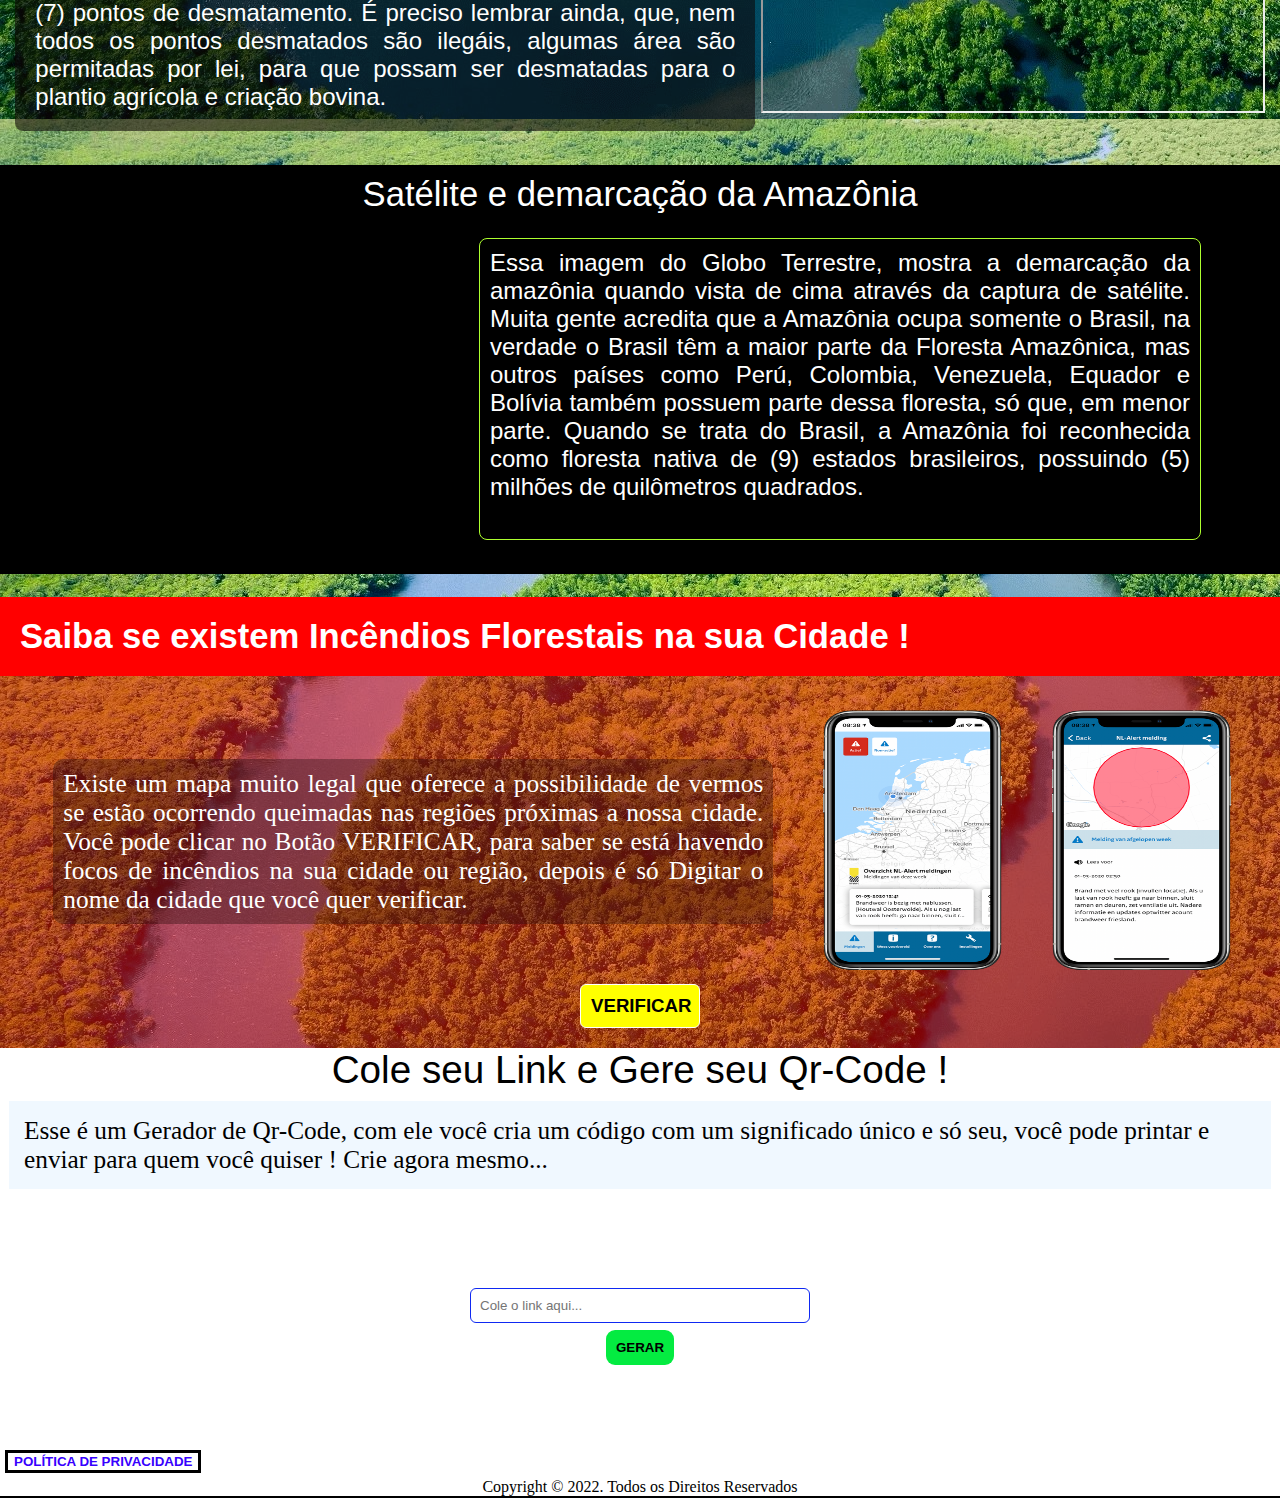
==== commit efec1f36: "new commit" ====
--- a/index.html
+++ b/index.html
@@ -13,6 +13,7 @@
     <meta name="description" content="Mais que buscar um CEP, você pode ver áreas desmatadas da Amazônia, e até um Mapa do Amor, aqui, no melhor site de Buscas." />
     <meta name="google-site-verification" content="a8m2i7XI1zv32Q5fr5uvlLUE1ce-BG1KbUEJSp3taMA" />
     <style>
+
         body{
             background-image: url(./imagens/satelitemap.webp);
             padding: 0;
@@ -98,12 +99,12 @@
         
    
         <article id="article-videos">
-            <header id="hearder-videos-article-videos">Info Mapas, Gps, Satélite - Sobre Localizações  <img src="./imagens/satelite.png" alt="" width="64px" height="64px" loading="lazy"></header>
+            <header id="hearder-videos-article-videos">Info Mapas | Gps | Satélite | Sobre Localizações  <img src="./imagens/satelite.png" alt="" width="64px" height="64px" loading="lazy"></header>
             
             <section id="section-videos-parte-um">
 
                 <div id="video-um">
-                    <header style="color: white; font-size: 20pt; font-family: 'Franklin Gothic Medium', 'Arial Narrow', Arial, sans-serif; width: 320px; text-align: justify;"> <strong>GPS PARA MOTORISTAS, COM GOOGLE MAPS.</strong></header>
+                    <header style="color: rgb(0, 0, 0); font-size: 20pt; font-family: system-ui, -apple-system, BlinkMacSystemFont, 'Segoe UI', Roboto, Oxygen, Ubuntu, Cantarell, 'Open Sans', 'Helvetica Neue', sans-serif; width: 320px; text-align: justify; margin-bottom: 25px;"> <strong>GPS PARA MOTORISTAS, COM GOOGLE MAPS.</strong></header>
                     <img src="./imagens/imagemUm.webp" alt="" width="380px" height="240px" style="cursor: pointer;" id="imagem-video-um" onclick="videoUm()" loading="lazy">
                     <p id="text-video-um">O Google Maps é hoje o melhor mapa para quem precisa de um guia para se situar pela Cidade, o Google Maps
                     oferece aos Motoristas a facilidade de se guiar no trânsito das capitais, observando em tempo real o tráfego das regiões por onde irá passar. Um trunfo desse avanço tecnológico é a capacidade com que o sistema cria linhas no Mapa para indicar se em determinado ponto da cidade está engarrado ou não, ou seja,
@@ -111,7 +112,7 @@
                 </div>
 
                 <div id="video-dois">
-                    <header style="color: white; font-size: 20pt; font-family: 'Franklin Gothic Medium', 'Arial Narrow', Arial, sans-serif; width: 320px;  text-align: justify;" > <strong>LOCALIZAÇÃO EM TEMPO REAL COM O WHATS-APP.</strong></header>
+                    <header style="color: rgb(0, 0, 0); font-size: 20pt; font-family: system-ui, -apple-system, BlinkMacSystemFont, 'Segoe UI', Roboto, Oxygen, Ubuntu, Cantarell, 'Open Sans', 'Helvetica Neue', sans-serif; width: 320px;  text-align: justify; margin-bottom: 25px;" > <strong>EM TEMPO REAL COM O WHATS-APP.</strong></header>
                     <img src="./imagens/imagemDois.webp" alt="" width="380px" height="240px" style="cursor: pointer;" id="imagem-video-dois" onclick="videoDois()" loading="lazy" >
                     <p id="text-video-dois"> O WhatsApp possui atualmente a revolucionária capacidade tecnológica de saber onde estamos e nos permitir
                     acessar essa informação para que nos encontremos onde quer que estejemos. Essa funcionalidade é simplificada para o usuário, bastando que esse usuário apenas selecione as opções corretas para usurfruir da vantagem. Existe ainda a opção a mais fornecida pelo WhatsApp que é a opção de podermos enviar essa nossa localização atual para 
@@ -119,7 +120,7 @@
                 </div>
 
                 <div id="video-tres">
-                    <header style="color: white; font-size: 20pt; font-family: 'Franklin Gothic Medium', 'Arial Narrow', Arial, sans-serif; width: 320px;  text-align: justify;"> <strong>GPS DO GOOGLE MAPS, COMO USAR.</strong></header>
+                    <header style="color: rgb(0, 0, 0); font-size: 20pt; font-family: system-ui, -apple-system, BlinkMacSystemFont, 'Segoe UI', Roboto, Oxygen, Ubuntu, Cantarell, 'Open Sans', 'Helvetica Neue', sans-serif; width: 320px;  text-align: justify; margin-bottom: 25px;"> <strong>GPS DO GOOGLE MAPS, COMO USAR.</strong></header>
                     <img src="./imagens/imagemTres.webp" alt=""width="380px" height="240px" style="cursor: pointer;" id="imagem-video-tres" onclick="videoTres()" loading="lazy">
                     <p id="text-video-tres"> Após a pesquisa do nosso destino o Satélite automaticamente mapeia a área e traça nossa Rota, muitas vezes criando uma linha flexível
                          que indica o caminho a ser percorrido até o destino e uma seta que marca nossa localização enquanto avançamos no mapa. Incrivelmente, a voz de uma IA, Inteligência Artificial, contida na tecnologia do Maps do Google passa a narrar a rota a ser percorrida. Além disso, ainda podemos contar com três linhas
@@ -131,14 +132,14 @@
             <section id="section-videos-parte-dois">
 
                 <div id="video-um-parte-dois">
-                    <header style="color: white; font-size: 20pt; font-family: 'Franklin Gothic Medium', 'Arial Narrow', Arial, sans-serif; width: 320px;  text-align: justify;"> <strong>COMO PESQUISAR UM DESTINO NO GPS</strong></header>
+                    <header style="color: rgb(0, 0, 0); font-size: 20pt; font-family: system-ui, -apple-system, BlinkMacSystemFont, 'Segoe UI', Roboto, Oxygen, Ubuntu, Cantarell, 'Open Sans', 'Helvetica Neue', sans-serif; width: 320px;  text-align: justify; margin-bottom: 25px;"> <strong>COMO PESQUISAR UM DESTINO NO GPS</strong></header>
                     <img src="./imagens/imagemQuatro.webp" alt="" width="380px" height="240px" style="cursor: pointer;" id="imagem-video-quatro" onclick="videoQuatro()" loading="lazy">
                     <p id="text-video-quatro">O GPS do Google Maps foi desenvolvido para que nós usuários pudessemos com muita praticidade pesquisar tanto nossa localização atual, como também pudessemos pesquisar
                      a localização de nosso Destino, bastando que selecionemos a opção pesquisar e digitemos o nome do lugar para onde queremos ir. A pesquisa é muito rápida e nos é mostrado em seguida o nosso ponto de partida e o nosso ponto de destino, além de toda a rota que iremos percorrer.</p>
                 </div>
 
                 <div id="video-dois-parte-dois">
-                    <header style="color: white; font-size: 20pt; font-family: 'Franklin Gothic Medium', 'Arial Narrow', Arial, sans-serif; width: 320px;  text-align: justify;" onclick="videoCinco()"> <strong>LOCALIZAÇÃO ATUAL COM WHATS-APP</strong></header>
+                    <header style="color: rgb(0, 0, 0); font-size: 20pt; font-family: system-ui, -apple-system, BlinkMacSystemFont, 'Segoe UI', Roboto, Oxygen, Ubuntu, Cantarell, 'Open Sans', 'Helvetica Neue', sans-serif; width: 320px;  text-align: justify; margin-bottom: 25px;" onclick="videoCinco()"> <strong>LOCALIZAÇÃO ATUAL COM WHATS-APP</strong></header>
                     <img src="./imagens/imagemCinco.webp" alt="" width="380px" height="240px" style="cursor: pointer;" id="imagem-video-cinco" onclick="videoCinco()" loading="lazy">
                     <p id="text-video-cinco">Diferente da Localização em tempo real, a Localização atual no WhatsApp não nos mostra em estado de movimento como no caso da localização em tempo real. A localização 
                         atual no WP nos mostra em um ponto fixo a partir de onde vimos o mapa ou enviamos essa localização para uma outra pessoa via WhatsApp, ela é para aquele momento em que queremos saber onde estamos ou que outra pessoa saiba onde estamos, mas representando ao mesmo tempo uma certa certeza de que não saíremos dessa localização atual e que não nos movimentaremos 
@@ -146,7 +147,7 @@
                 </div>
 
                 <div id="video-tres-parte-dois">
-                    <header style="color: white; font-size: 20pt; font-family: 'Franklin Gothic Medium', 'Arial Narrow', Arial, sans-serif; width: 320px;  text-align: justify;"><strong>OS TRÊS TIPOS DE MAPA DO GPS DO GOOGLE</strong></header>
+                    <header style="color: rgb(0, 0, 0); font-size: 20pt; font-family: system-ui, -apple-system, BlinkMacSystemFont, 'Segoe UI', Roboto, Oxygen, Ubuntu, Cantarell, 'Open Sans', 'Helvetica Neue', sans-serif; width: 320px;  text-align: justify; margin-bottom: 25px;"><strong>OS TRÊS TIPOS DE MAPA DO GPS DO GOOGLE</strong></header>
                     <img src="./imagens/imagemSeis.webp" alt="" width="380px" height="240px" style="cursor: pointer;" id="imagem-video-seis" onclick="videoSeis()" loading="lazy">
                     <p id="text-video-seis">Eu também não sabia, mas o Google têm (3) três tipos de Mapa. O primeiro é o Mapa Padrão, o segundo é o Mapa Satélite e o terceiro é o Mapa Relevo. Claro que cada um com
                     sua particularidade, mas de longe o que mais chama atenção é o mapa satélite, ele mostra com muita nitidez, Rios, Lagoas, Áreas desmatadas, Florestas, Parques e ruas para quem está vendo o mapa, trazendo uma sensação de liberdade visual encantadora, fica mais fácil identificar o que é um morro, uma planície e inclinações naturais, mas mais que isso, 
@@ -156,11 +157,11 @@
             </section>
 
             <section id="section-mapa-google">
-                <h1 style="color: white; font-size: 26pt; padding: 20px; font-family: 'Lucida Sans', 'Lucida Sans Regular', 'Lucida Grande', 'Lucida Sans Unicode', Geneva, Verdana, sans-serif;" >
+                <h1 style="color: rgb(0, 0, 0); font-size: 26pt; padding: 20px; font-family: 'Lucida Sans', 'Lucida Sans Regular', 'Lucida Grande', 'Lucida Sans Unicode', Geneva, Verdana, sans-serif;" >
                     Mapa Transporte Público - Google Maps
                 </h1>
                 <div id="id-mapa-transportepublico">
-                    <p id="p-texto-transportepublico" style="color: white; margin-left: 25px; font-size: 19pt; text-align: justify; width: 700px; background-color: rgba(255, 255, 255, 0.419); padding: 10px; border-radius: 10px;">
+                    <p id="p-texto-transportepublico" style="color: rgb(0, 0, 0); margin-left: 25px; font-size: 19pt; text-align: justify; width: 700px; background-color: rgba(255, 255, 255, 0.419); padding: 10px; border-radius: 10px;">
                         O Google Maps oferece um mapa chamado Transporte Público, onde é possível ver algumas rotas percorridas pelos ônibus locais, é disponibilizado ainda e fica de forma completamente visível a numeração das vias, como por exemplo, 
                         BR-324 ou estrada BA-528. Você consegue encontrar essa função na parte inferior em Google Maps, basta clicar na opção camadas, e você verá o mapa de transporte Público, caso queira saber mais, ainda é oferecido a opção de clicar 
                         nas estações de Ônibus e Metrô, sendo possível ver a rota para chegar até a estação.
@@ -170,11 +171,11 @@
                     </div>
                 </div>
                 
-                <h1 style="color: white; font-size: 26pt; padding: 20px; font-family: 'Lucida Sans', 'Lucida Sans Regular', 'Lucida Grande', 'Lucida Sans Unicode', Geneva, Verdana, sans-serif;">
+                <h1 style="color: rgb(0, 0, 0); font-size: 26pt; padding: 20px; font-family: 'Lucida Sans', 'Lucida Sans Regular', 'Lucida Grande', 'Lucida Sans Unicode', Geneva, Verdana, sans-serif;">
                     Mapa de Relevo - Google Maps
                 </h1>
                 <div id="id-mapa-relevo">
-                    <p id="p-texto-relevo" style="color: white; margin-left: 25px; font-size: 19pt; text-align: justify; width: 700px; background-color: rgba(255, 255, 255, 0.419); padding: 10px; border-radius: 10px;">
+                    <p id="p-texto-relevo" style="color: rgb(0, 0, 0); margin-left: 25px; font-size: 19pt; text-align: justify; width: 700px; background-color: rgba(255, 255, 255, 0.419); padding: 10px; border-radius: 10px;">
                         Esse mapa do Google Maps oferece um visual onde podemos ver as áreas com maiores relevancias quanto a questão de elevação, as partes mais inclinadas do País, Cidade ou Bairro se tornam mais visíveis
                         nesse tipo de mapa, montanhas, picos e morros ganham um destaque maior no mapa de relevo como vemos na imagem correspondente, fica bem destacado essas alterações mais altas do meio geológico. Parece ser
                         muito útil para quem gosta de fazer trilhas e passeios em montanhas. Como vemos na imagem correspondente ao Mapa Relevo, note como no mapa existem áreas mais alteradas, essas áreas são as que possuem relevo
@@ -185,11 +186,11 @@
                     </div>
                 </div>
 
-                <h1 style="color: white; font-size: 26pt; padding: 20px; font-family: 'Lucida Sans', 'Lucida Sans Regular', 'Lucida Grande', 'Lucida Sans Unicode', Geneva, Verdana, sans-serif;">
+                <h1 style="color: rgb(0, 0, 0); font-size: 26pt; padding: 20px; font-family: 'Lucida Sans', 'Lucida Sans Regular', 'Lucida Grande', 'Lucida Sans Unicode', Geneva, Verdana, sans-serif;">
                     Mapa de Trânsito - Google Maps
                 </h1>
                 <div id="id-mapa-transito">
-                    <p id="p-texto-transito" style="color: white; margin-left: 25px; font-size: 19pt; text-align: justify; width: 700px; background-color: rgba(255, 255, 255, 0.419); padding: 10px; border-radius: 10px;">
+                    <p id="p-texto-transito" style="color: rgb(0, 0, 0); margin-left: 25px; font-size: 19pt; text-align: justify; width: 700px; background-color: rgba(255, 255, 255, 0.419); padding: 10px; border-radius: 10px;">
                        No Mapa de Trânsito o motorista consegue ter autonomia para decidir por onde ir, ou seja, por qual rodovia ou estrada percorrer para chegar a determinado lugar, tudo isso porquê o Google
                        Maps Trânsito oferece a visualização das rotas que estão sofrendo algum tipo de congestionamento, como engarrafamentos causados por acidentes ou horários de pico. O mapa de Trânsito possui (4) quatro linhas
                        indicativas nas cores Verde, Laranja, Vermelho e Lilás, cada uma indica a gravidade do congestionamento das rodovias, a verde por exemplo, indica passagem tranquila, descongestionada e rápida, já a cor lilás 
@@ -200,11 +201,11 @@
                     </div>
                 </div>
 
-                <h1 style="color: white; font-size: 26pt; padding: 20px; font-family: 'Lucida Sans', 'Lucida Sans Regular', 'Lucida Grande', 'Lucida Sans Unicode', Geneva, Verdana, sans-serif;">
+                <h1 style="color: rgb(0, 0, 0); font-size: 26pt; padding: 20px; font-family: 'Lucida Sans', 'Lucida Sans Regular', 'Lucida Grande', 'Lucida Sans Unicode', Geneva, Verdana, sans-serif;">
                     Mapa para Ciclistas - Google Maps
                 </h1>
                 <div id="id-mapa-ciclista">
-                    <p id="p-texto-ciclista" style="color: white; margin-left: 25px; font-size: 19pt; text-align: justify; width: 700px; background-color: rgba(255, 255, 255, 0.419); padding: 10px; border-radius: 10px;">
+                    <p id="p-texto-ciclista" style="color: rgb(0, 0, 0); margin-left: 25px; font-size: 19pt; text-align: justify; width: 700px; background-color: rgba(255, 255, 255, 0.419); padding: 10px; border-radius: 10px;">
                        Esse mapa é oferecido pelo Google para ciclistas, foi disponibilizado no mapa quatro tipos de linha, a primeira é na cor (Verde Claro), que mostra Rotas de Bike e são percursos normalmente já realizados por ciclistas
                        mais experientes e que normalmente faz pedaladas com outros ciclistas. A segunda linha é na cor (Verde Escuro) e que representa a Ciclofaixa, aquela pequena parte da pista disponibilizada para ciclismo. A terceira linha é uma
                        linha tracejada, ou seja, como pequenos tracinhos formando uma linha, esse tipo indica que existe uma via somente para ciclistas não sendo permitido a passagem de pessoas, a quarta linha é a de Trilhas de terra não pavimentadas,
@@ -215,11 +216,11 @@
                     </div>
                 </div>
                 
-                <h1 style="color: white; font-size: 26pt; padding: 20px; font-family: 'Lucida Sans', 'Lucida Sans Regular', 'Lucida Grande', 'Lucida Sans Unicode', Geneva, Verdana, sans-serif;">
+                <h1 style="color: rgb(0, 0, 0); font-size: 26pt; padding: 20px; font-family: 'Lucida Sans', 'Lucida Sans Regular', 'Lucida Grande', 'Lucida Sans Unicode', Geneva, Verdana, sans-serif;">
                     Mapa Street View - Google Maps
                 </h1>
                 <div id="id-mapa-street">
-                    <p id="p-texto-street" style="color: white; margin-left: 25px; font-size: 19pt; text-align: justify; width: 700px; background-color: rgba(255, 255, 255, 0.419); padding: 10px; border-radius: 10px;">
+                    <p id="p-texto-street" style="color: rgb(0, 0, 0); margin-left: 25px; font-size: 19pt; text-align: justify; width: 700px; background-color: rgba(255, 255, 255, 0.419); padding: 10px; border-radius: 10px;">
                      O mapa Street é um mapa de ruas da cidade, normalmente trafegadas por pessoas, esse mapa com relação a sua visualização aparenta ser de difícil leitura devido ao fato de as linhas indicativas 
                      estarem tão próximas. Nesse mapa é possível clicar nas áreas em destaque e ser redirecionado para o ponto escolhido no mapa, mais que isso, essa seleção de um ponto específico faz com que a imagem 
                      daquele lugar seja exposta na tela, é como se o google tivesse guardado imagens dessas ruas, sendo possível ver Hospitais, Escolas, Pessoas e Praças com muita nitidez, com relação as pessoas, não é possível
--- a/index.css
+++ b/index.css
@@ -314,7 +314,7 @@
 }
 
 #article-videos{
-    background-color: black;
+    background-color: rgb(255, 255, 255);
 }
 
 #section-videos-parte-dois{
@@ -516,10 +516,10 @@
     justify-items: center;
     align-items: center;
     width: 380px;
-    color: white;
+    color: rgb(0, 0, 0);
     font-size: 16pt;
     text-align: justify;
-    font-family: 'Lucida Sans', 'Lucida Sans Regular', 'Lucida Grande', 'Lucida Sans Unicode', Geneva, Verdana, sans-serif;
+    font-family: Arial, Helvetica, sans-serif;
 }
 
 #text-video-dois{
@@ -529,10 +529,10 @@
     justify-items: center;
     align-items: center;
     width: 380px;
-    color: white;
+    color: rgb(0, 0, 0);
     font-size: 16pt;
     text-align: justify;
-    font-family: 'Lucida Sans', 'Lucida Sans Regular', 'Lucida Grande', 'Lucida Sans Unicode', Geneva, Verdana, sans-serif;
+    font-family: Arial, Helvetica, sans-serif;
 }
 
 #text-video-tres{
@@ -542,10 +542,10 @@
     justify-items: center;
     align-items: center;
     width: 380px;
-    color: white;
+    color: rgb(0, 0, 0);
     font-size: 16pt;
     text-align: justify;
-    font-family: 'Lucida Sans', 'Lucida Sans Regular', 'Lucida Grande', 'Lucida Sans Unicode', Geneva, Verdana, sans-serif;
+    font-family: Arial, Helvetica, sans-serif;
 }
 
 #text-video-quatro{
@@ -555,10 +555,10 @@
     justify-items: center;
     align-items: center;
     width: 380px;
-    color: white;
+    color: rgb(0, 0, 0);
     font-size: 16pt;
     text-align: justify;
-    font-family: 'Lucida Sans', 'Lucida Sans Regular', 'Lucida Grande', 'Lucida Sans Unicode', Geneva, Verdana, sans-serif;
+    font-family: Arial, Helvetica, sans-serif;
 }
 
 #text-video-cinco{
@@ -568,10 +568,10 @@
     justify-items: center;
     align-items: center;
     width: 380px;
-    color: white;
+    color: rgb(0, 0, 0);
     font-size: 16pt;
     text-align: justify;
-    font-family: 'Lucida Sans', 'Lucida Sans Regular', 'Lucida Grande', 'Lucida Sans Unicode', Geneva, Verdana, sans-serif;
+    font-family: Arial, Helvetica, sans-serif;
 }
 
 #text-video-seis{
@@ -581,18 +581,18 @@
     justify-items: center;
     align-items: center;
     width: 380px;
-    color: white;
+    color: rgb(0, 0, 0);
     font-size: 16pt;
     text-align: justify;
-    font-family: 'Lucida Sans', 'Lucida Sans Regular', 'Lucida Grande', 'Lucida Sans Unicode', Geneva, Verdana, sans-serif;
+    font-family: Arial, Helvetica, sans-serif;
 }
 
 #hearder-videos-article-videos{
-    color: white;
+    color: rgb(255, 254, 254);
     font-size: 36pt;
     background: linear-gradient(rgb(68, 74, 142), rgb(74, 119, 165));
     padding: 30px;
-    font-family: 'Trebuchet MS', 'Lucida Sans Unicode', 'Lucida Grande', 'Lucida Sans', Arial, sans-serif;
+    font-family: 'Gill Sans', 'Gill Sans MT', Calibri, 'Trebuchet MS', sans-serif;
 }
 
 @media screen and (max-width:680px) {
@@ -668,7 +668,7 @@
         align-items: center;
         width: 100%;
         height: auto;
-        color: white;
+        color: rgb(0, 0, 0);
         font-size: 18pt;
         text-align: justify;
         font-family: 'Lucida Sans', 'Lucida Sans Regular', 'Lucida Grande', 'Lucida Sans Unicode', Geneva, Verdana, sans-serif;
@@ -682,7 +682,7 @@
         align-items: center;
         width: 100%;
         height: auto;
-        color: white;
+        color: rgb(0, 0, 0);
         font-size: 18pt;
         text-align: justify;
         font-family: 'Lucida Sans', 'Lucida Sans Regular', 'Lucida Grande', 'Lucida Sans Unicode', Geneva, Verdana, sans-serif;
@@ -696,7 +696,7 @@
         align-items: center;
         width: 100%;
         height: auto;
-        color: white;
+        color: rgb(0, 0, 0);
         font-size: 18pt;
         text-align: justify;
         font-family: 'Lucida Sans', 'Lucida Sans Regular', 'Lucida Grande', 'Lucida Sans Unicode', Geneva, Verdana, sans-serif;
@@ -710,7 +710,7 @@
         align-items: center;
         width: 100%;
         height: auto;
-        color: white;
+        color: rgb(0, 0, 0);
         font-size: 18pt;
         text-align: justify;
         font-family: 'Lucida Sans', 'Lucida Sans Regular', 'Lucida Grande', 'Lucida Sans Unicode', Geneva, Verdana, sans-serif;
@@ -724,7 +724,7 @@
         align-items: center;
         width: 100%;
         height: auto;
-        color: white;
+        color: rgb(0, 0, 0);
         font-size: 18pt;
         text-align: justify;
         font-family: 'Lucida Sans', 'Lucida Sans Regular', 'Lucida Grande', 'Lucida Sans Unicode', Geneva, Verdana, sans-serif;
@@ -738,7 +738,7 @@
         align-items: center;
         width: 100%;
         height: auto;
-        color: white;
+        color: rgb(0, 0, 0);
         font-size: 18pt;
         text-align: justify;
         font-family: 'Lucida Sans', 'Lucida Sans Regular', 'Lucida Grande', 'Lucida Sans Unicode', Geneva, Verdana, sans-serif;
@@ -756,7 +756,7 @@
     justify-content: space-evenly;
     flex-direction: row;
     flex-wrap: wrap;
-    align-items: center
+    align-items: center;
 }
 
 #id-mapa-relevo{
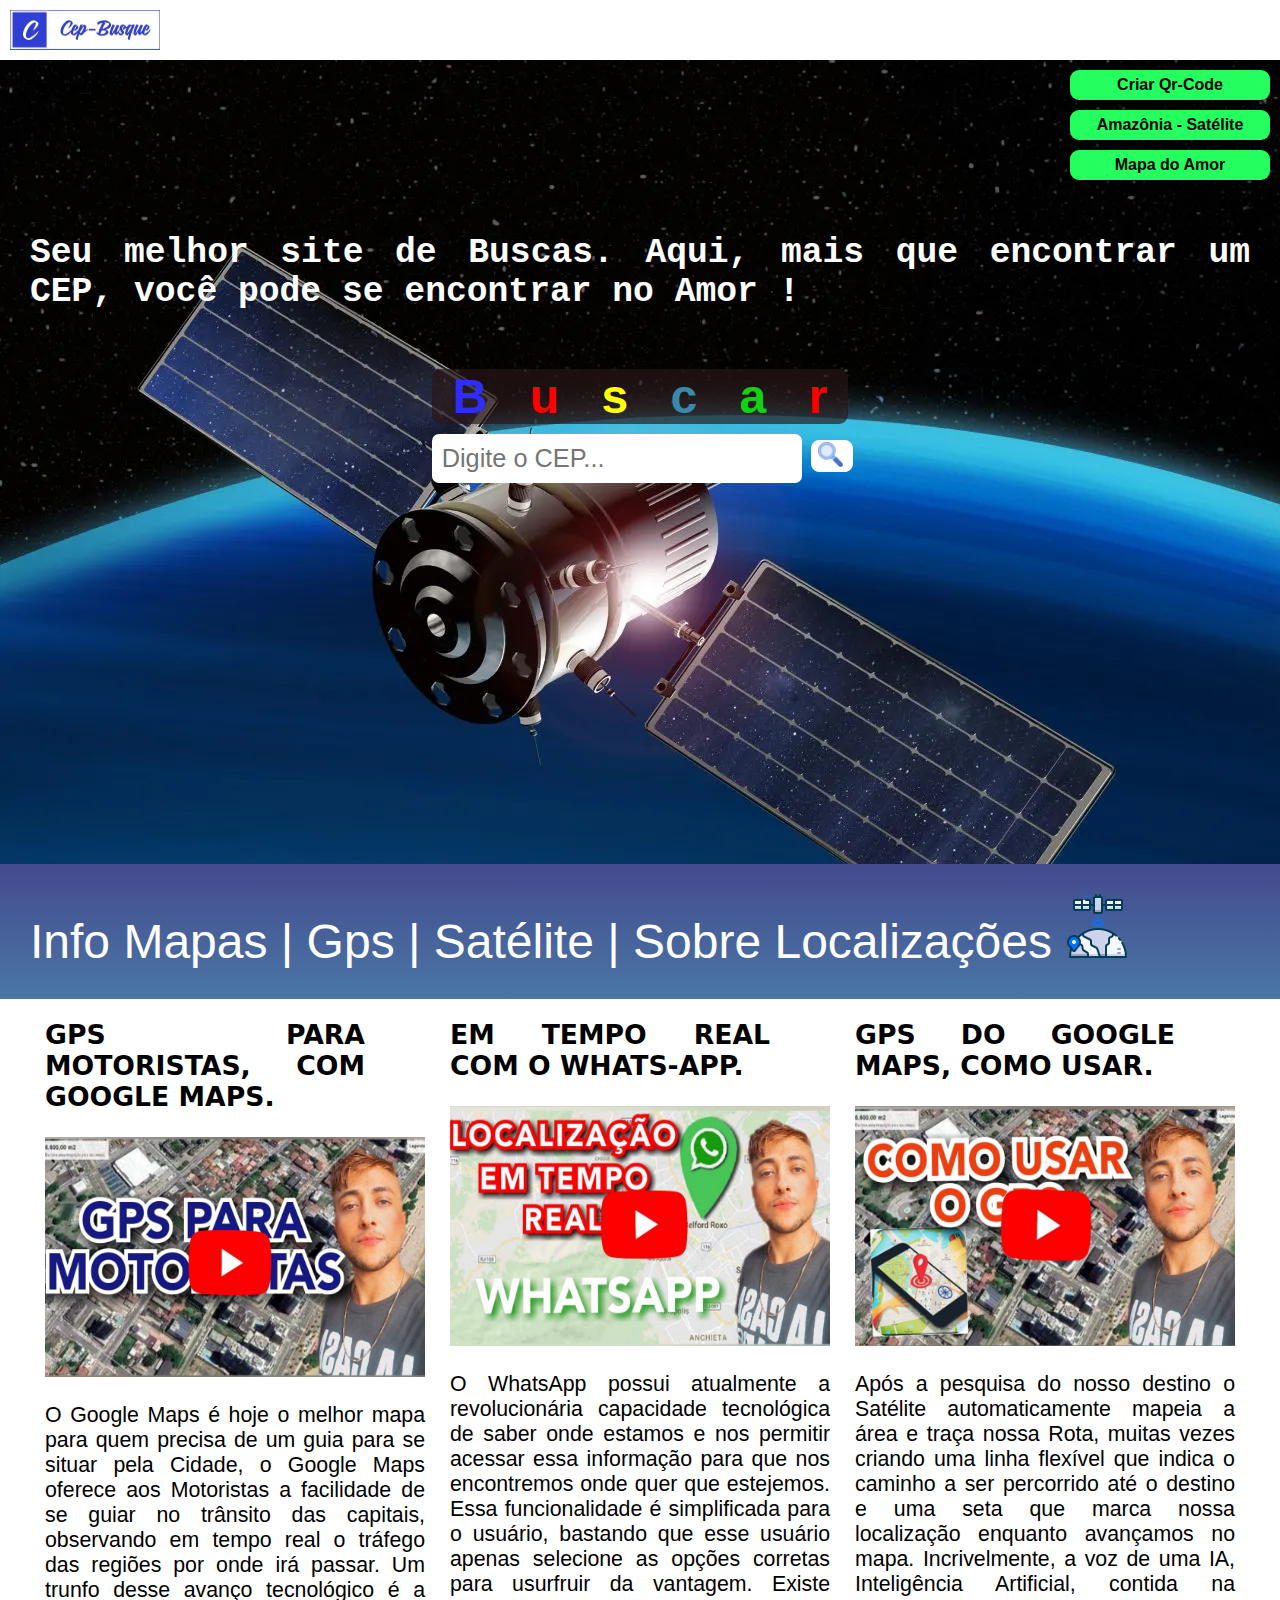
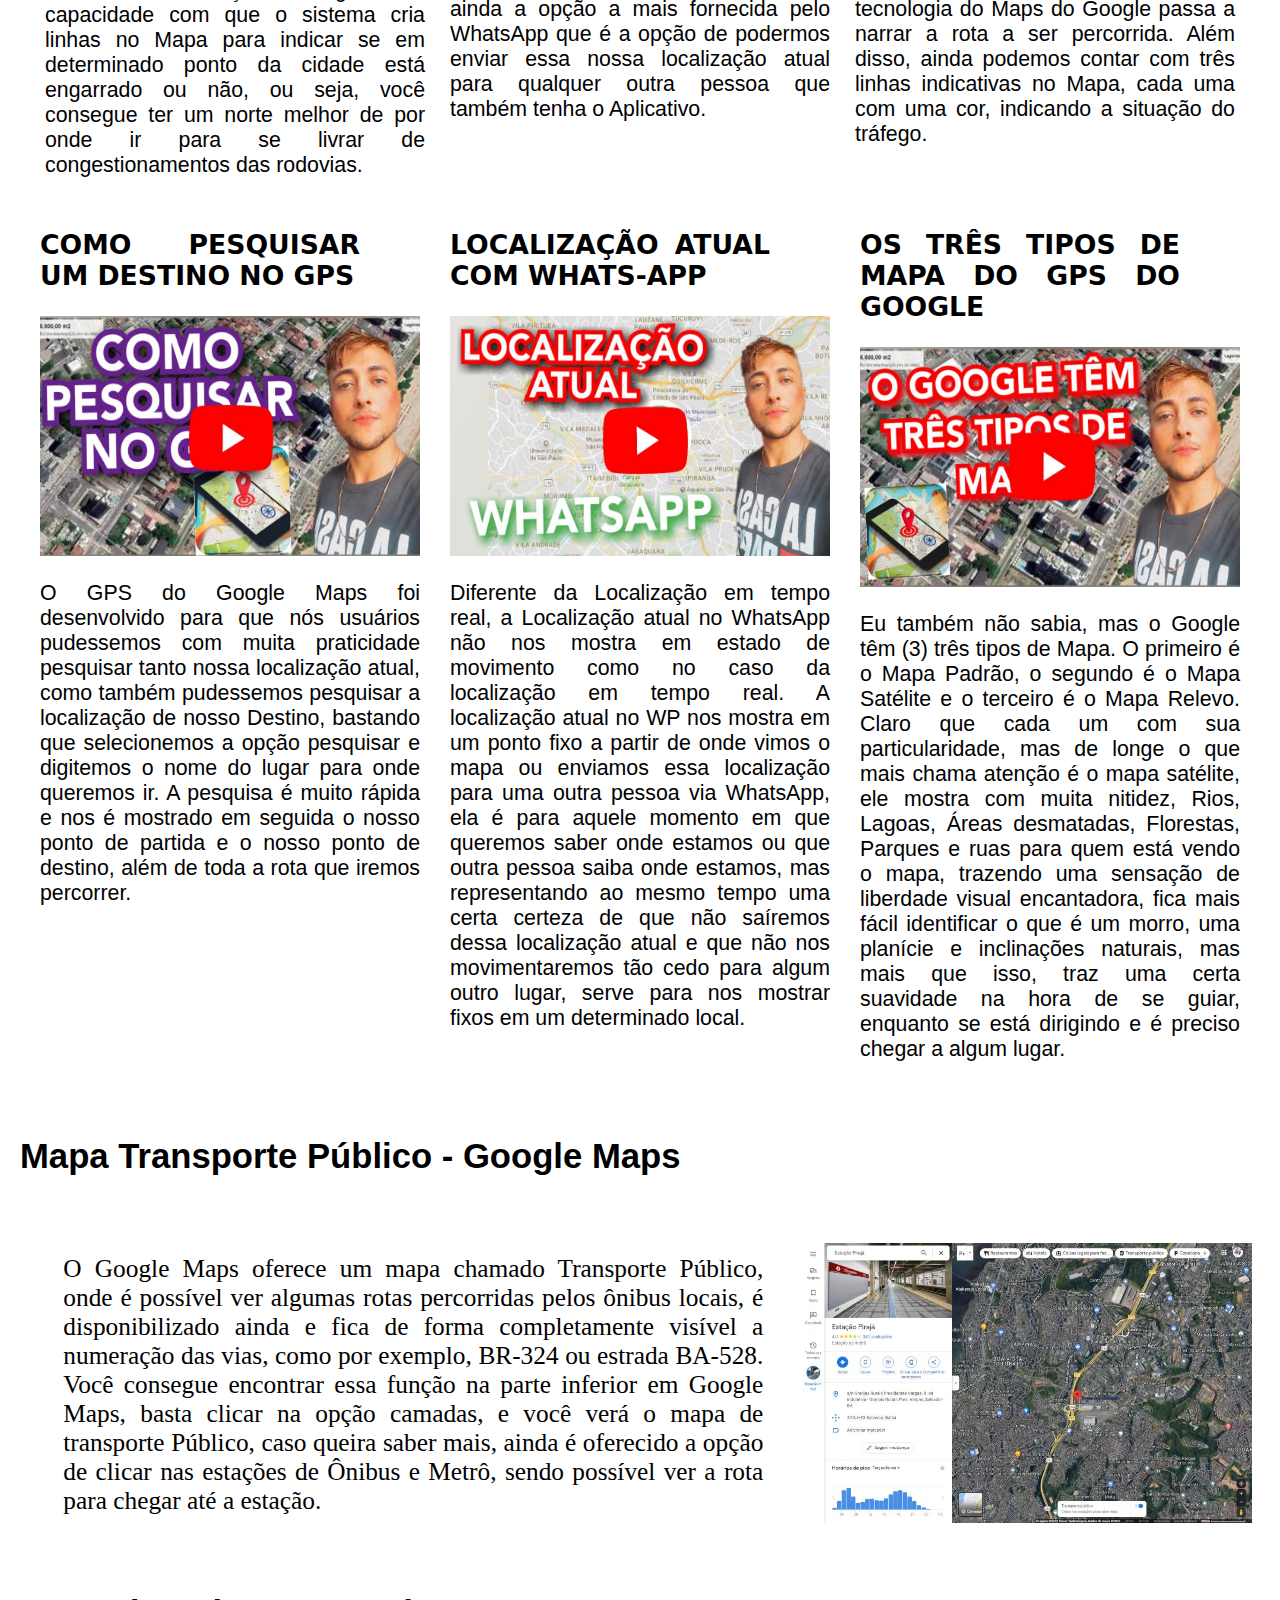
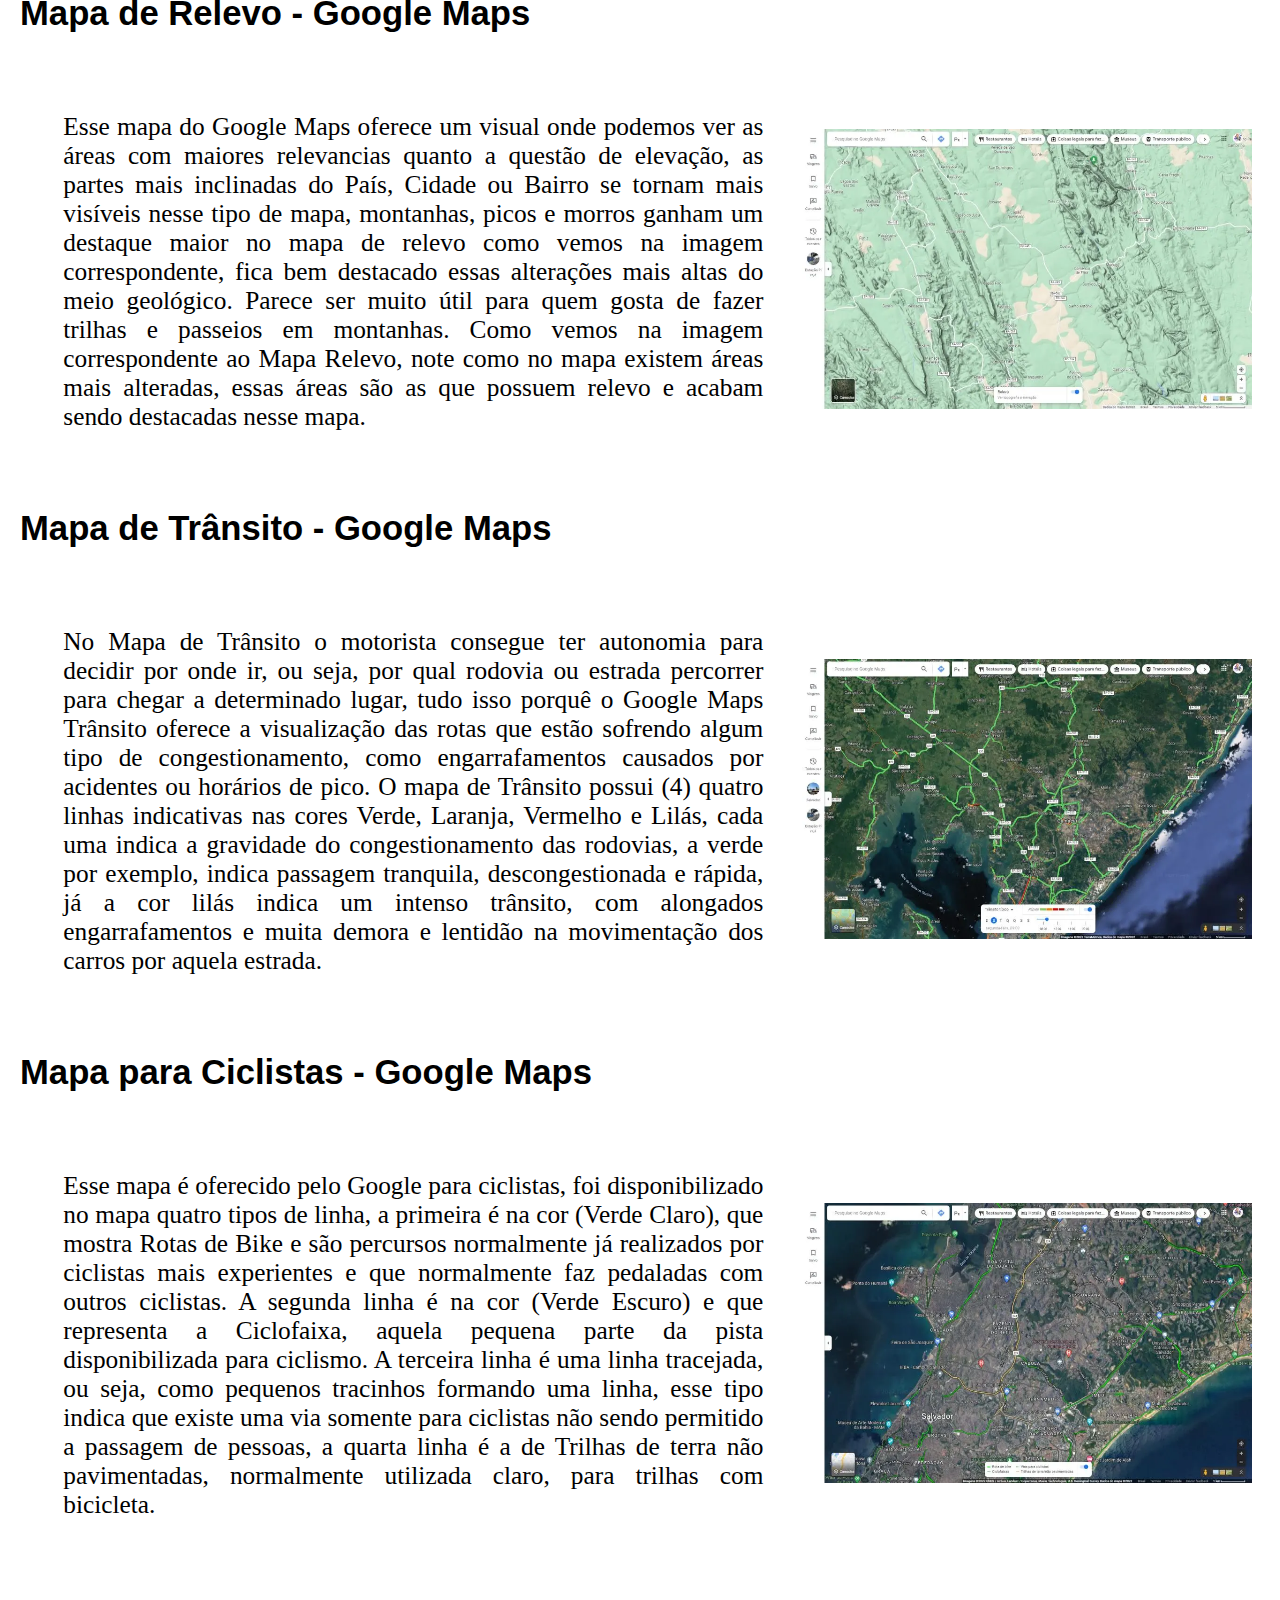
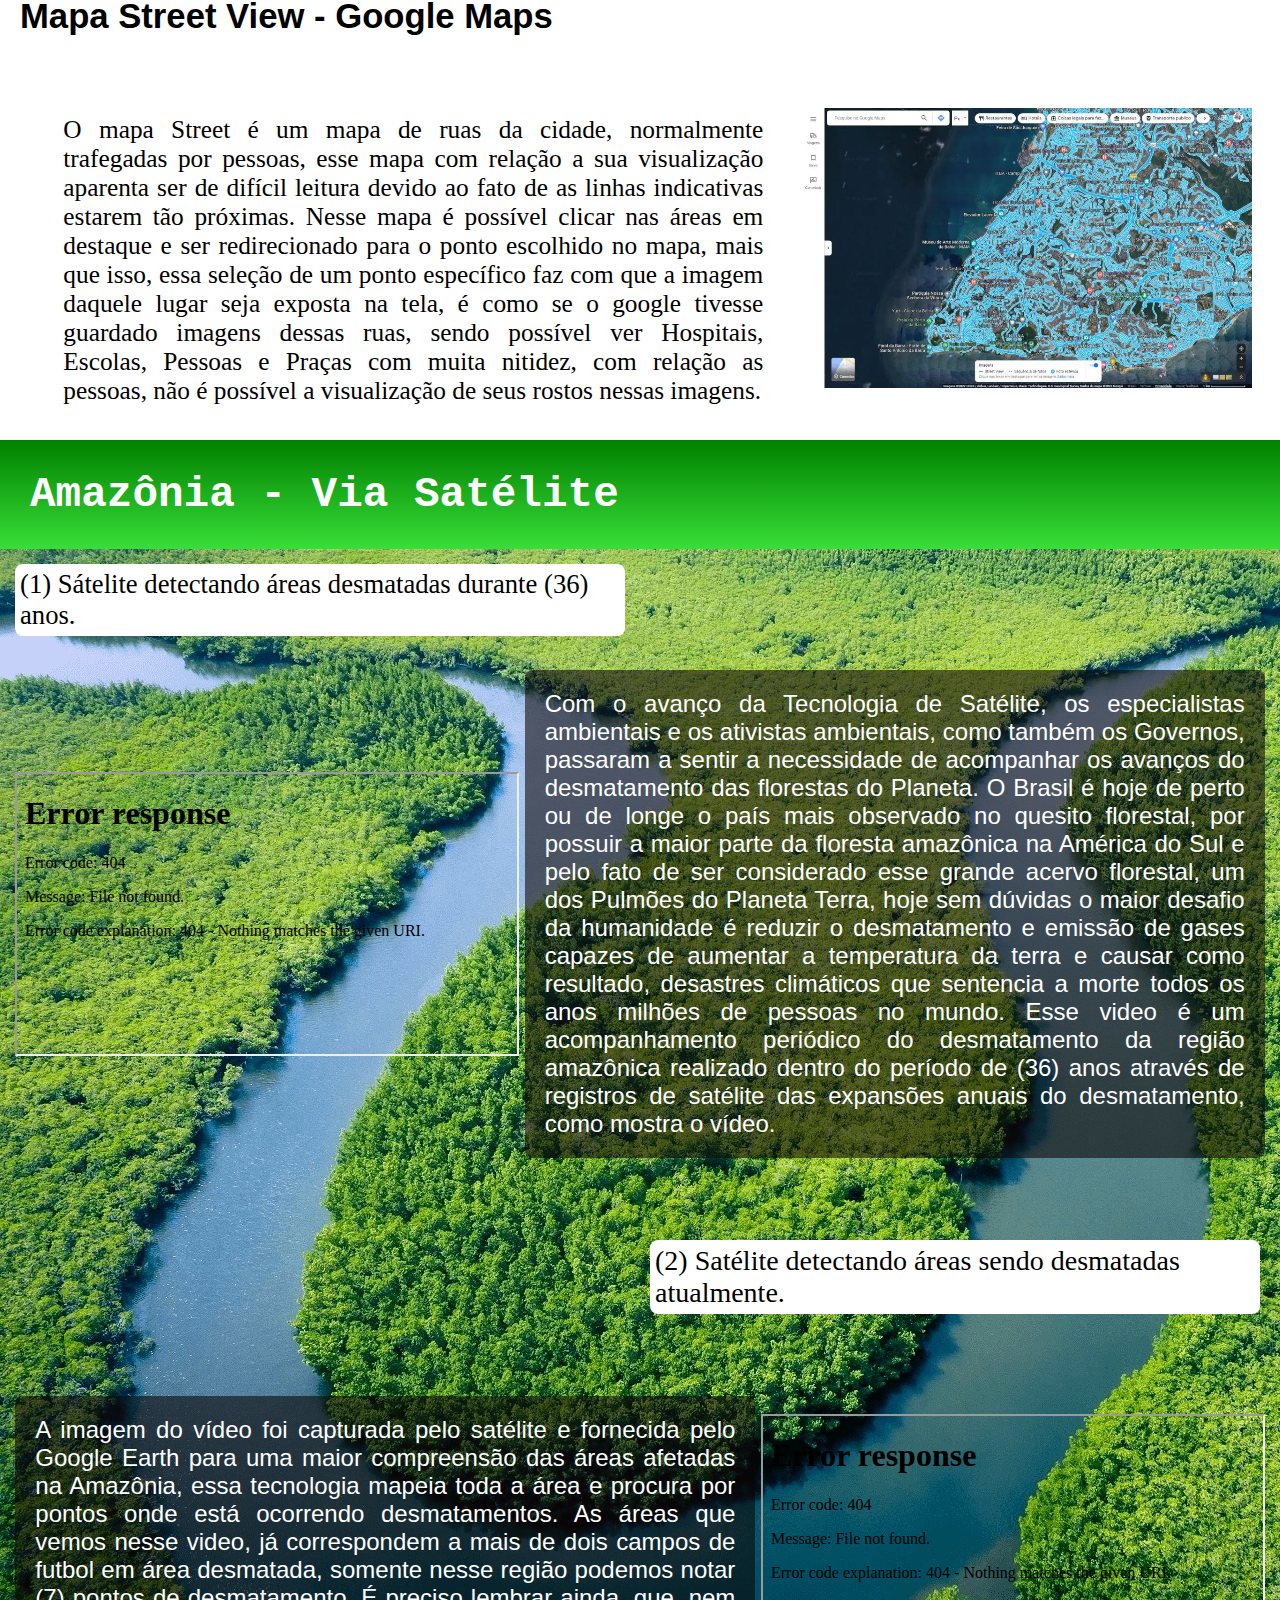
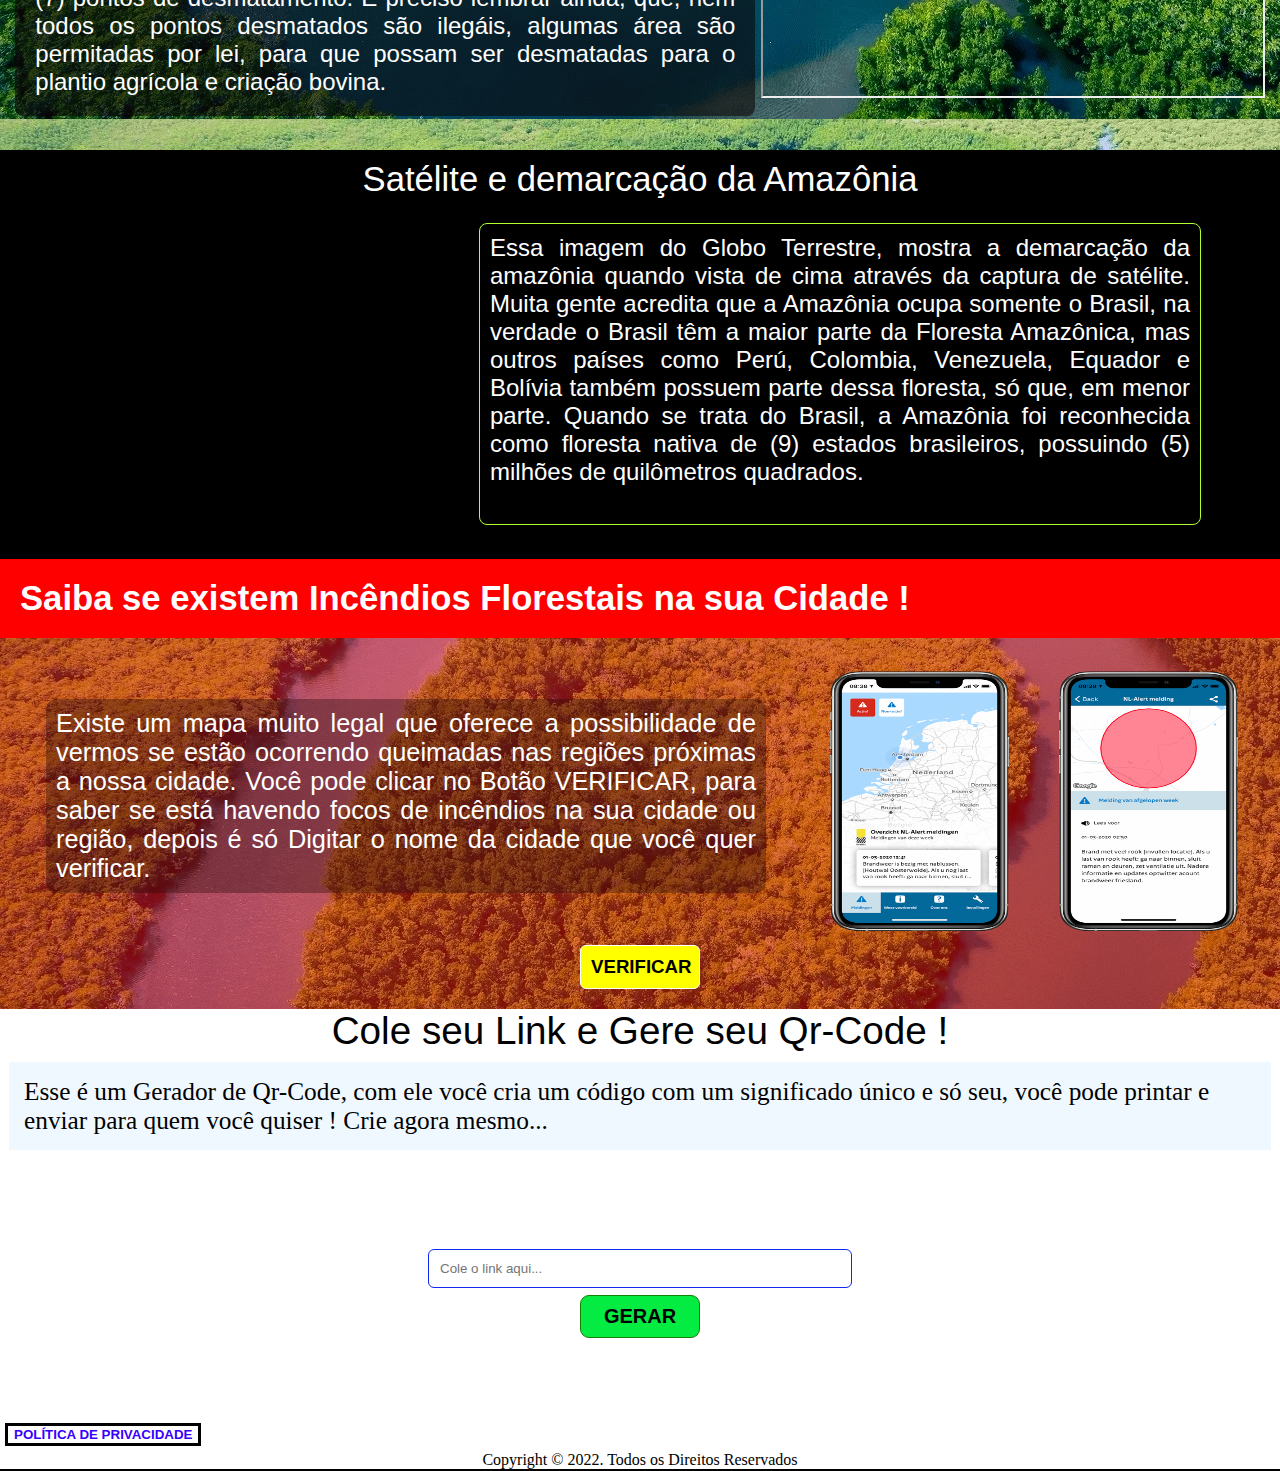
==== commit f7196d81: "novo" ====
--- a/index.html
+++ b/index.html
@@ -265,7 +265,7 @@
                 </div>
 
                 <section id="sec-mapaincendiosflorestais">
-                    <h1 id="n1-incendioflorestal" style="color: white; font-size: 26pt; padding: 20px; font-family: 'Lucida Sans', 'Lucida Sans Regular', 'Lucida Grande', 'Lucida Sans Unicode', Geneva, Verdana, sans-serif; background-color: rgb(255, 0, 0);" >Saiba se existem Incêndios Florestais na sua Cidade !</h1>
+                    <h1 id="n1-incendioflorestal" style="color: white; font-size: 26pt; padding: 20px; font-family: 'Lucida Sans', 'Lucida Sans Regular', 'Lucida Grande', 'Lucida Sans Unicode', Geneva, Verdana, sans-serif; background-color: rgb(255, 0, 0); text-align: justify;" >Saiba se existem Incêndios Florestais na sua Cidade !</h1>
                     <div id="id-mapa-street">
                         <p id="p-texto-incendio" style="color: white; margin-left: 25px; font-size: 19pt; text-align: justify; width: 700px; background-color: rgba(40, 10, 10, 0.372); padding: 10px; border-radius: 10px;">
                          Existe um mapa muito legal que oferece a possibilidade de vermos se estão ocorrendo queimadas nas regiões próximas a nossa cidade. Você pode clicar no Botão VERIFICAR, para saber se está havendo focos de incêndios na sua cidade ou região, depois é só Digitar o nome da cidade que você quer verificar.
--- a/index.css
+++ b/index.css
@@ -216,23 +216,27 @@
 
 #but-qr-code{
     margin-top: 7px;
-    border: none;
+    border: 1px solid rgb(19, 128, 5);
     background-color: #04eb41;
     color: rgb(0, 0, 0);
     border-radius: 9px;
-    padding: 10px;
+    padding: 9px;
     font-weight: bold;
     cursor: pointer;
+    width: 120px;
+    font-family: 'Gill Sans', 'Gill Sans MT', Calibri, 'Trebuchet MS', sans-serif;
+    font-size: 15pt;
 }
 
 #but-qr-code:hover{
-    background: #8EE53F	;
+    background: #5aa810;
+    color: white;
 }
 
 #input-qr{
-    width: 320px;
+    width: 400px;
     border: 1px solid rgb(15, 41, 242);
-    padding: 9px;
+    padding: 11px;
     border-radius: 6px;
     outline: none;
     margin-top: 10px;
@@ -417,7 +421,7 @@
     color: white;
     font-family: 'Lucida Sans', 'Lucida Sans Regular', 'Lucida Grande', 'Lucida Sans Unicode', Geneva, Verdana, sans-serif;
     padding: 10px;
-    
+    margin-bottom: 0%;
 }
 
 #header-demarcacao-amazonia{
@@ -453,7 +457,8 @@
     padding: 5px;
     display: flex;
     flex-direction: row;
-    flex-wrap: wrap
+    flex-wrap: wrap;
+    margin-bottom: 0%;
     
 }
 
@@ -793,6 +798,10 @@
 
 #sec-mapaincendiosflorestais{
     background-color: rgba(255, 0, 0, 0.496);
+}
+
+#n1-incendioflorestal{
+    margin-top: 0%;
 }
 
 #div-but-incendio{
@@ -820,6 +829,12 @@
     color: white;
 }
 
+#p-texto-incendio{
+    margin-right: 22px;
+    font-family: 'Segoe UI', Tahoma, Geneva, Verdana, sans-serif;
+    margin-top: 10px;
+}
+
 @media screen and (max-width:680px){
     
     #p-texto-transportepublico{
@@ -849,6 +864,7 @@
     
     #p-texto-incendio{
         margin-right: 22px;
-        font-family: Arial, Helvetica, sans-serif;
+        font-family: 'Segoe UI', Tahoma, Geneva, Verdana, sans-serif;
+        margin-top: 10px;
     }
 }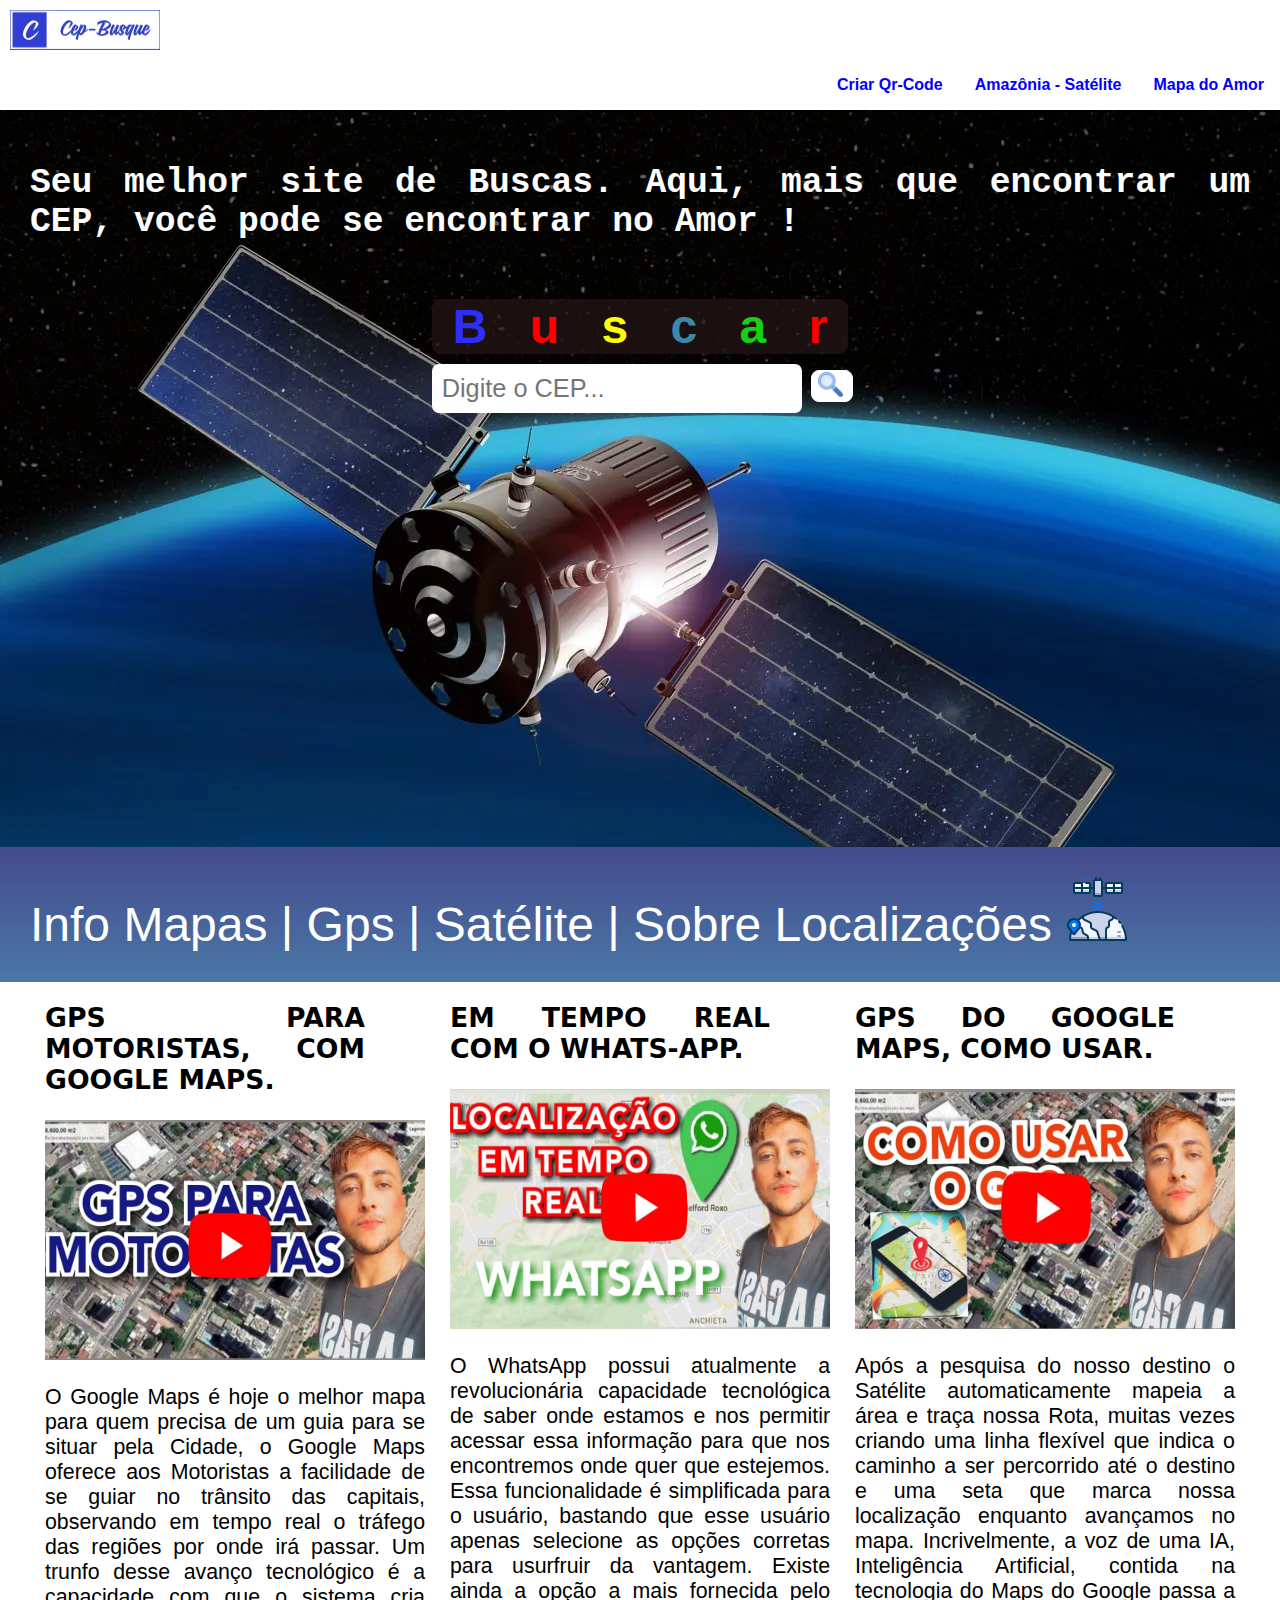
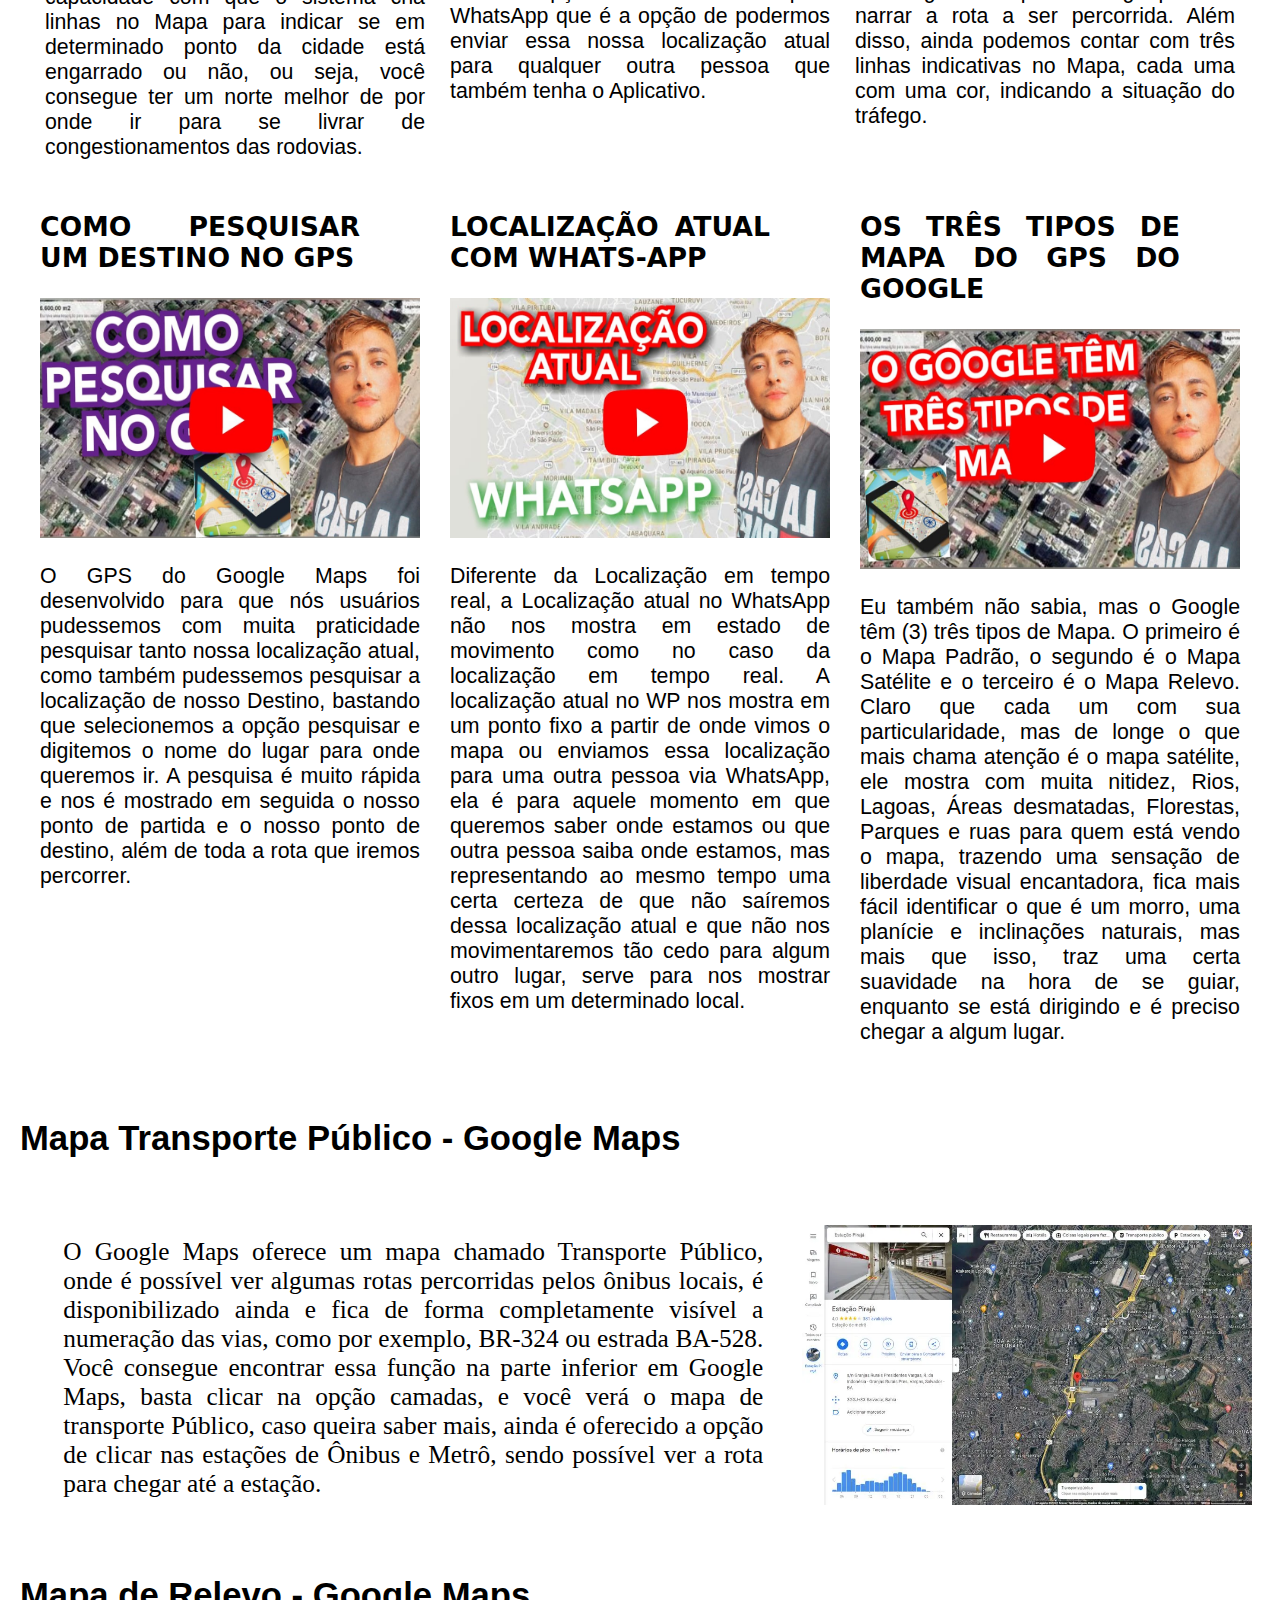
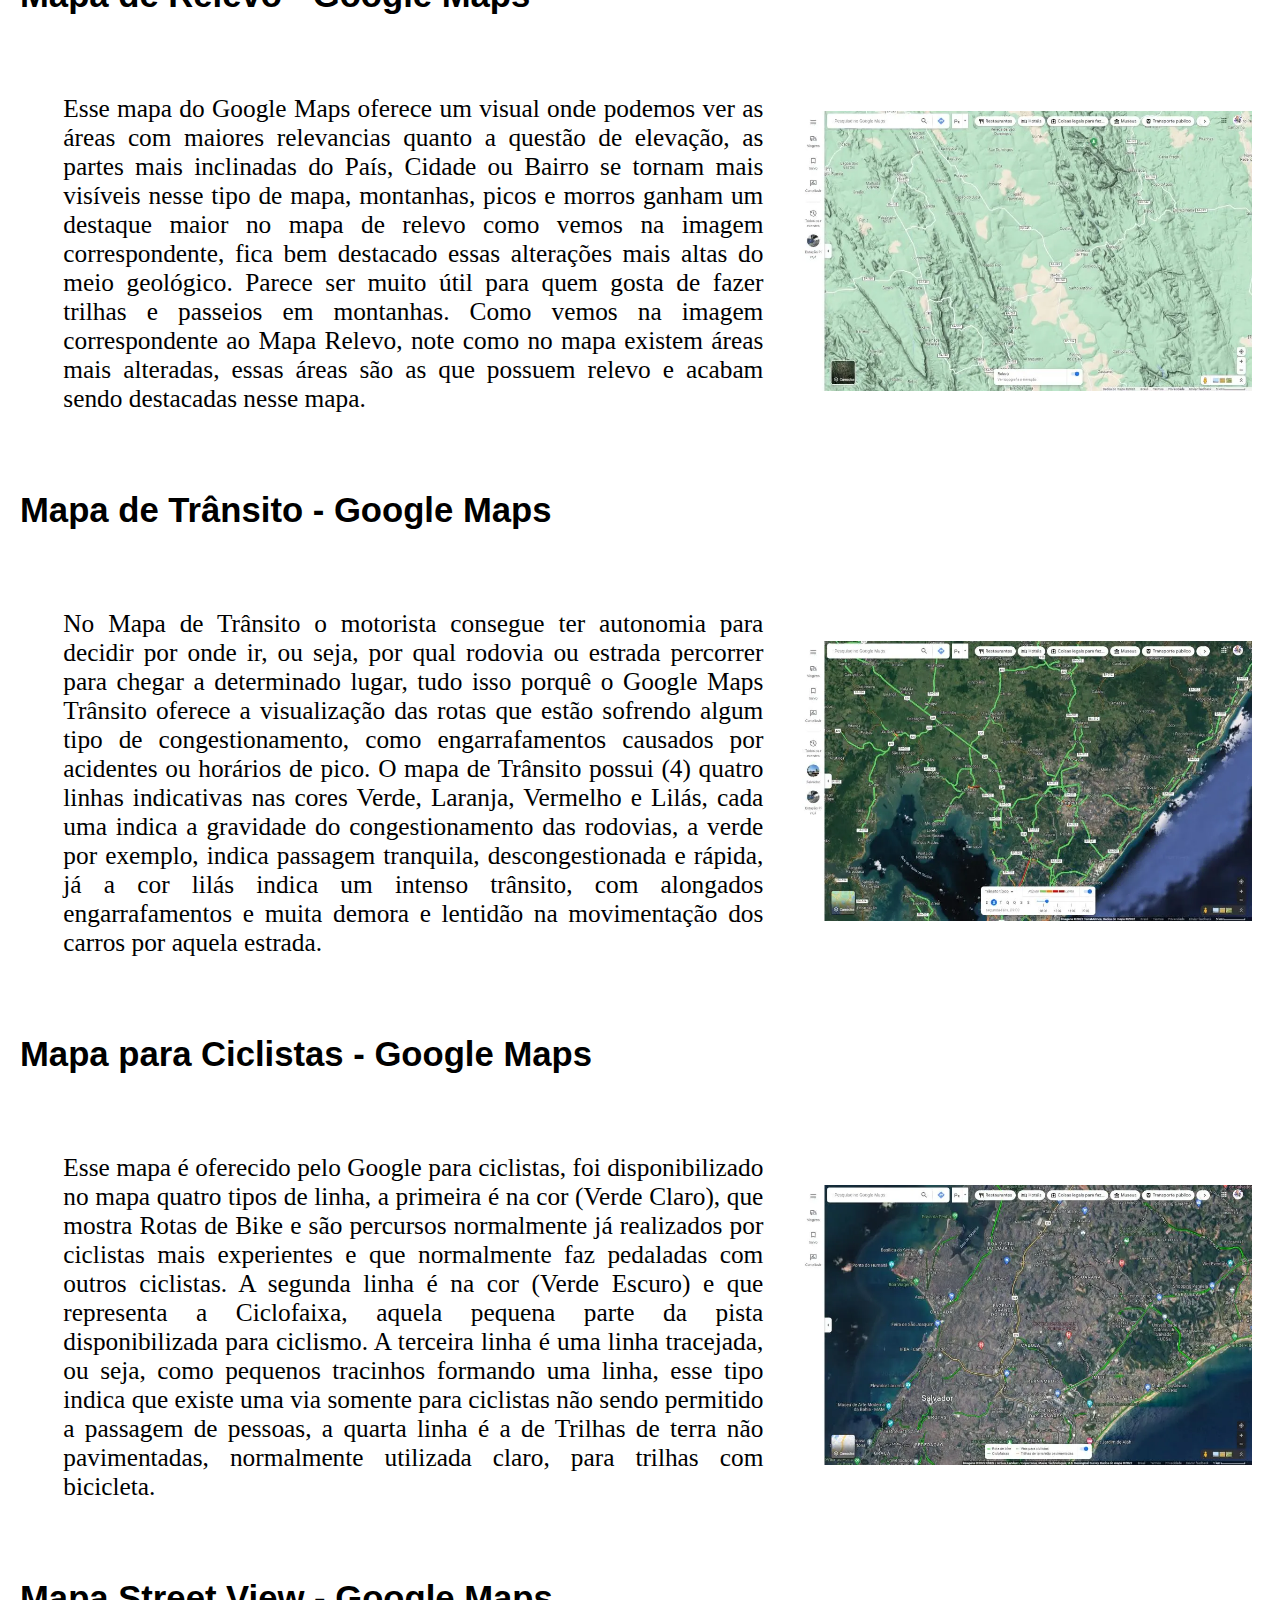
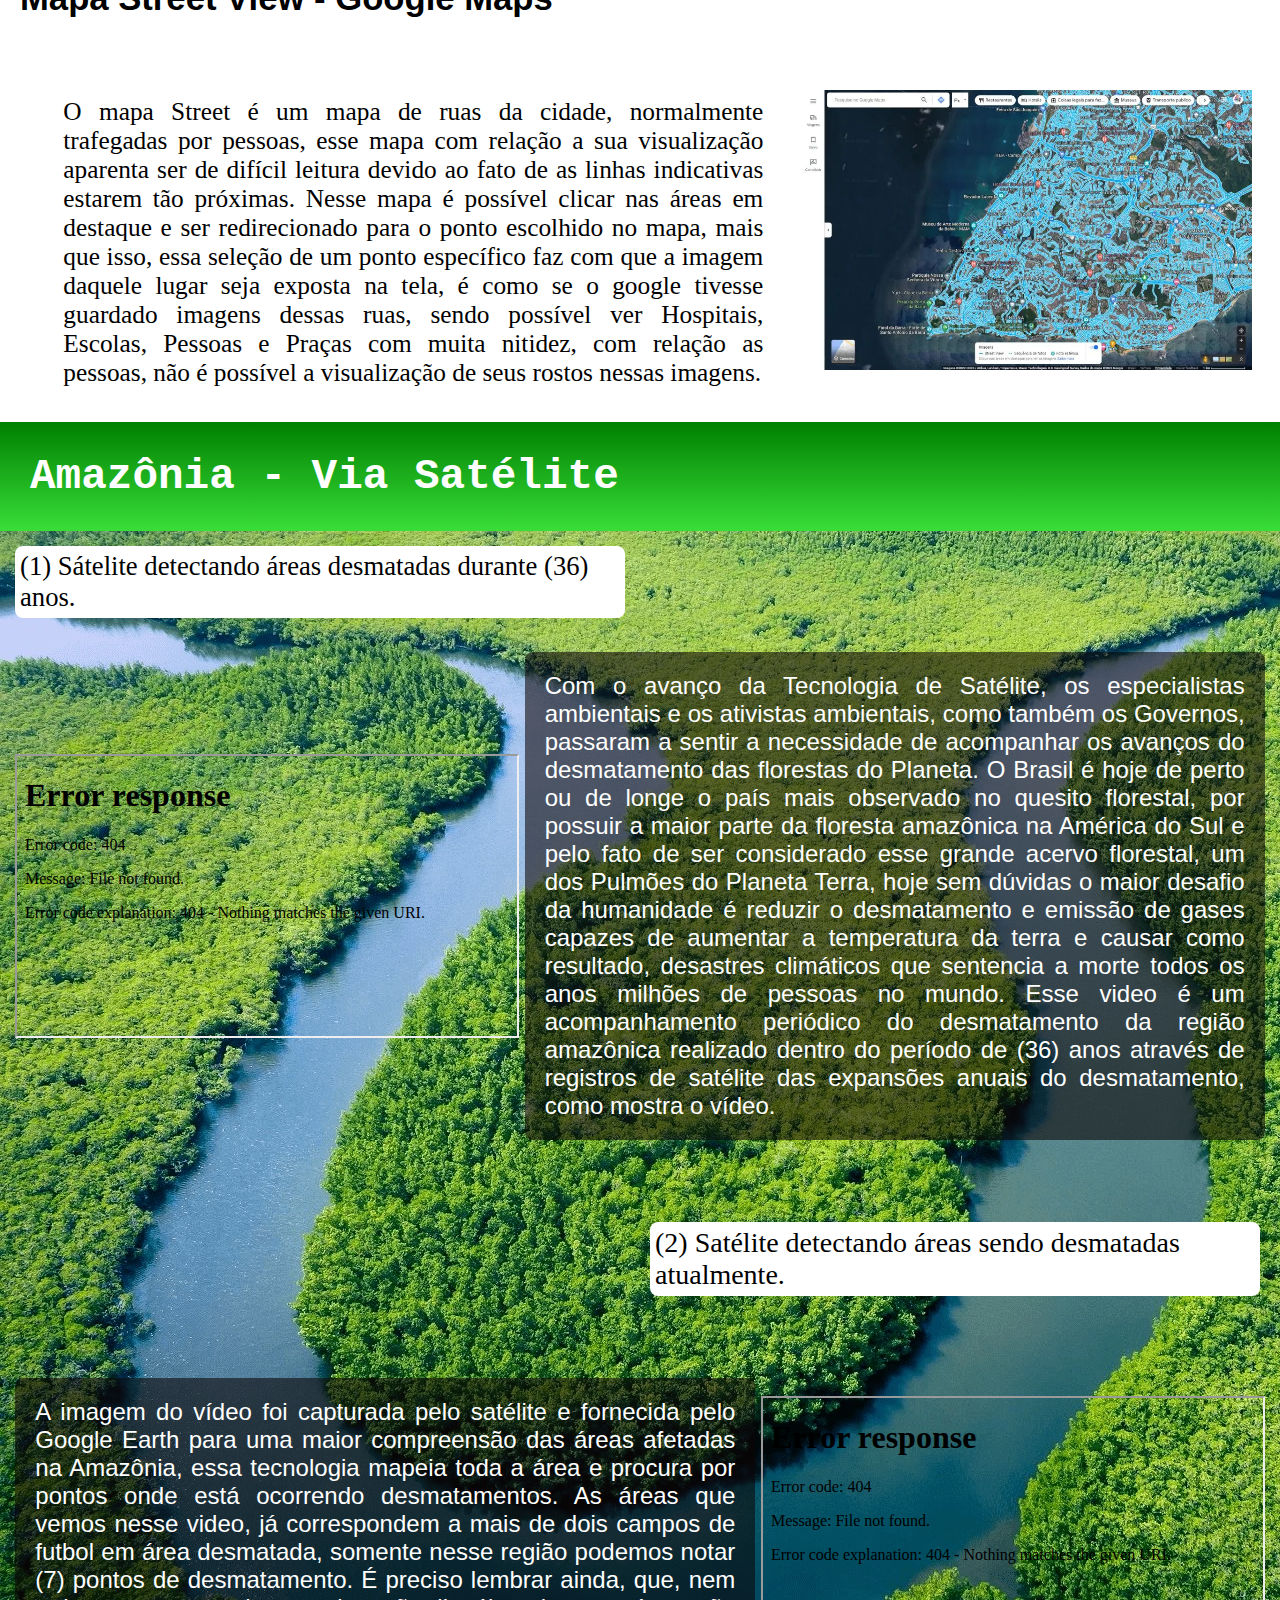
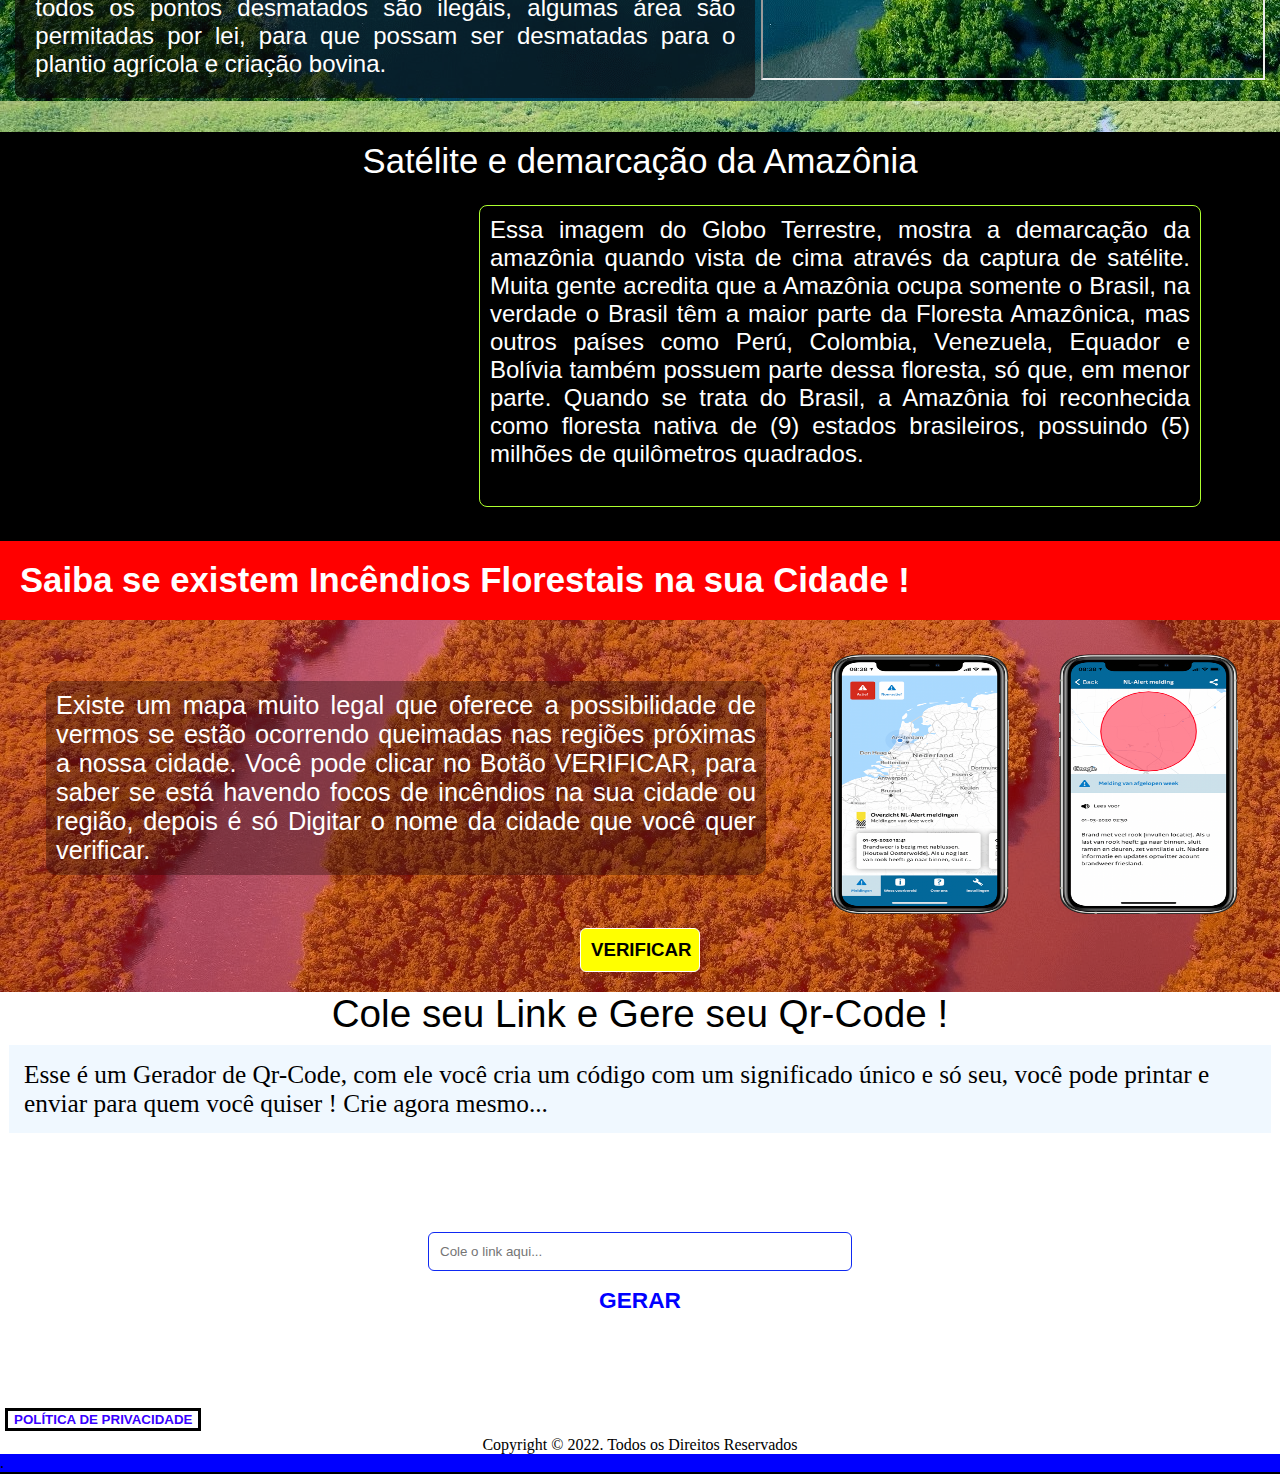
==== commit e28cd9b2: "new" ====
--- a/index.html
+++ b/index.html
@@ -45,20 +45,23 @@
 
         
             <header id="header-pagCep"><img src="./imagens/slogan-titulo_1.webp" alt="" width="150px" height="40px"></header>
-            
-            
-
-            <div id="but-criar-qr">
-            <button id="but-criar-qrCode" onclick="pagQr()">Criar Qr-Code</button>
-            </div>
-
-            <div id="botao-amazonia">
-                <button id="but-amazonia" onclick="butAmazonia()">Amazônia - Satélite</button>
-            </div>
-
-            <div id="mapa-do-amor">
-                <button id="but-mapa-amor" onclick="mapadoamor()">Mapa do Amor</button>
-            </div>
+            <div id="juncao-de-botoes">
+                <div id="but-criar-qr">
+                    <button id="but-criar-qrCode" onclick="pagQr()">Criar Qr-Code</button>
+                    </div>
+        
+                    <div id="botao-amazonia">
+                        <button id="but-amazonia" onclick="butAmazonia()">Amazônia - Satélite</button>
+                    </div>
+        
+                    <div id="mapa-do-amor">
+                        <button id="but-mapa-amor" onclick="mapadoamor()">Mapa do Amor</button>
+                    </div>
+                </div>
+            
+            
+
+            
 
         <h1 id="tex-pag">
            Seu melhor site de Buscas. Aqui, mais que encontrar um CEP, você pode se encontrar no Amor !
@@ -304,7 +307,7 @@
             <button id="lgpd" onclick="lgpd()">POLÍTICA DE PRIVACIDADE</button>
             <footer id="footer-pag">Copyright © 2022. Todos os Direitos Reservados</footer>
         </article>
-
+    <footer id="footer-final">.</footer>
     </main>
 
     <script defer src="./index.js"></script>
--- a/index.css
+++ b/index.css
@@ -5,7 +5,7 @@
 
 #article-central{
     width: 100%;
-    height: 50vh;
+    height: 55.8vh;
 }
 
 #nome-pag{
@@ -45,20 +45,19 @@
 }
 
 #but-criar-qrCode{
-    background-color: #24ff5f;
-    color: rgb(0, 0, 0);
+    background-color: transparent;
+    color: blue;
     border-radius: 9px;
     border: none;
     padding: 6px;
-    font-family: 'Segoe UI', Tahoma, Geneva, Verdana, sans-serif;
+    font-family: sans-serif;
     font-weight: bolder;
     cursor: pointer;
     font-size: 12pt;
-    width: 200px;
 }
 
 #but-criar-qrCode:hover{
-    background-color: #04eb41;
+    background-color: aliceblue;
 }
 
 #mapa-do-amor{
@@ -68,30 +67,42 @@
 }
 
 #but-mapa-amor{
-    background-color: #24ff5f;
-    color: rgb(0, 0, 0);
+    background-color: transparent;
+    color: blue;
     border-radius: 9px;
     border: none;
     padding: 6px;
     font-family: monospace;
     font-weight: bolder;
     cursor: pointer;
-    width: 200px;
-    font-family: 'Segoe UI', Tahoma, Geneva, Verdana, sans-serif;
+    font-family: sans-serif;
     font-size: 12pt;
 
 }
 
-
+#but-mapa-amor:hover{
+    background-color: aliceblue;
+}
 
 #header-pagCep{
     background-color: rgb(255, 255, 255);
     padding: 10px;
     display: flex;
+    flex-direction: row;
+    flex-wrap: nowrap;
+    justify-content: space-between;
     margin: 0%;
     color: rgb(69, 69, 198);
     font-family: Arial, Helvetica, sans-serif;
     font-size: 20pt;
+}
+
+#juncao-de-botoes{
+    display: flex;
+    flex-direction: row;
+    flex-wrap: nowrap;
+    justify-content: right;
+    background-color: white;
 }
 
 #tex-pag{
@@ -216,21 +227,21 @@
 
 #but-qr-code{
     margin-top: 7px;
-    border: 1px solid rgb(19, 128, 5);
-    background-color: #04eb41;
-    color: rgb(0, 0, 0);
-    border-radius: 9px;
+    background-color: transparent;
+    color: blue;
+    border: none;
+    border-radius: 6px;
     padding: 9px;
     font-weight: bold;
     cursor: pointer;
     width: 120px;
-    font-family: 'Gill Sans', 'Gill Sans MT', Calibri, 'Trebuchet MS', sans-serif;
-    font-size: 15pt;
+    font-family: sans-serif;
+    font-size: 17pt;
 }
 
 #but-qr-code:hover{
-    background: #5aa810;
-    color: white;
+    background: aliceblue;
+    color: steelblue;
 }
 
 #input-qr{
@@ -433,7 +444,10 @@
     display: flex;
     flex-direction: row;
     flex-wrap: wrap;
-
+}
+
+#footer-final{
+    background-color: blue;
 }
 
 #paragrafo-amazonia-demarcacao{
@@ -497,21 +511,20 @@
 }
 
 #but-amazonia{
-    background-color: #24ff5f;
-    color: rgb(0, 0, 0);
+    background-color:transparent;
+    color: blue;
     border-radius: 9px;
     border: none;
     padding: 6px;
     font-family: monospace;
     font-weight: bolder;
     cursor: pointer;
-    width: 200px;
-    font-family: 'Segoe UI', Tahoma, Geneva, Verdana, sans-serif;
+    font-family: sans-serif;
     font-size: 12pt;
 }
 
 #but-amazonia:hover{
-    background-color: #04eb41;
+    background-color: aliceblue;
 }
 
 #text-video-um{
